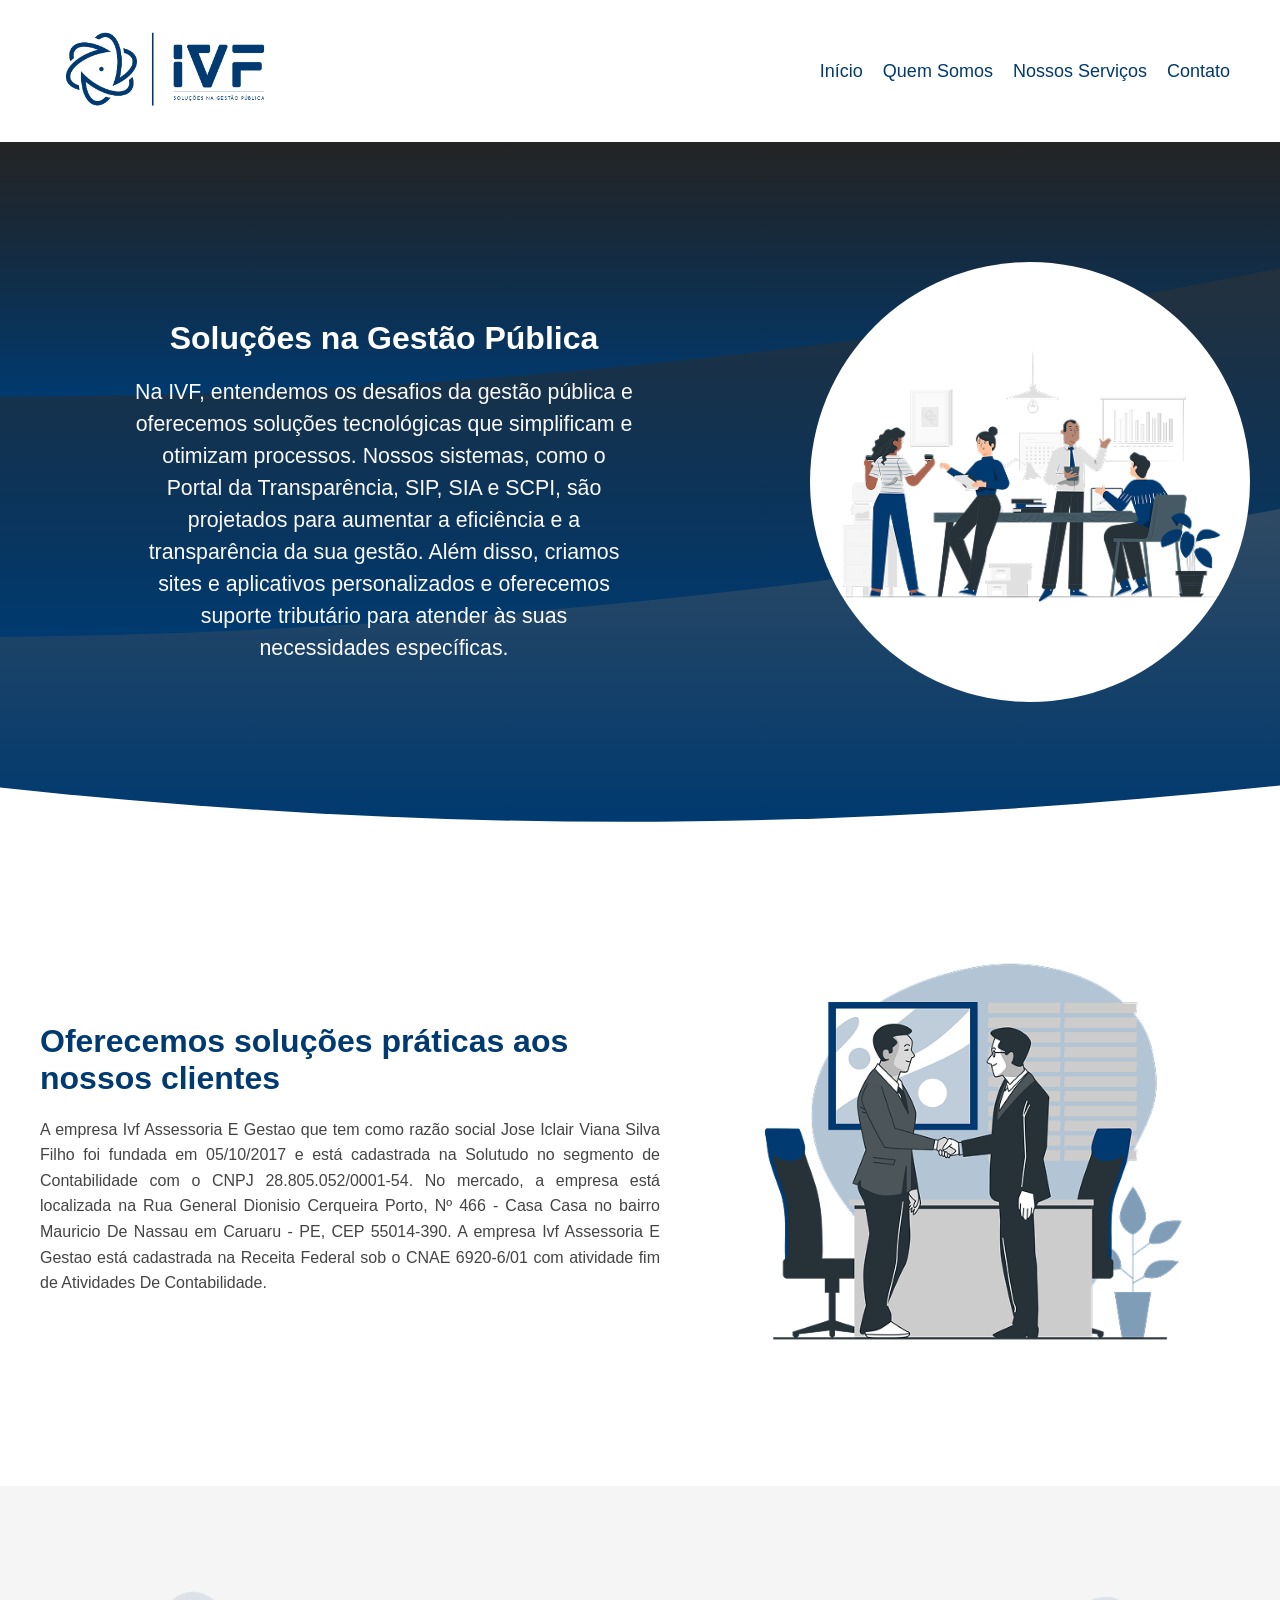
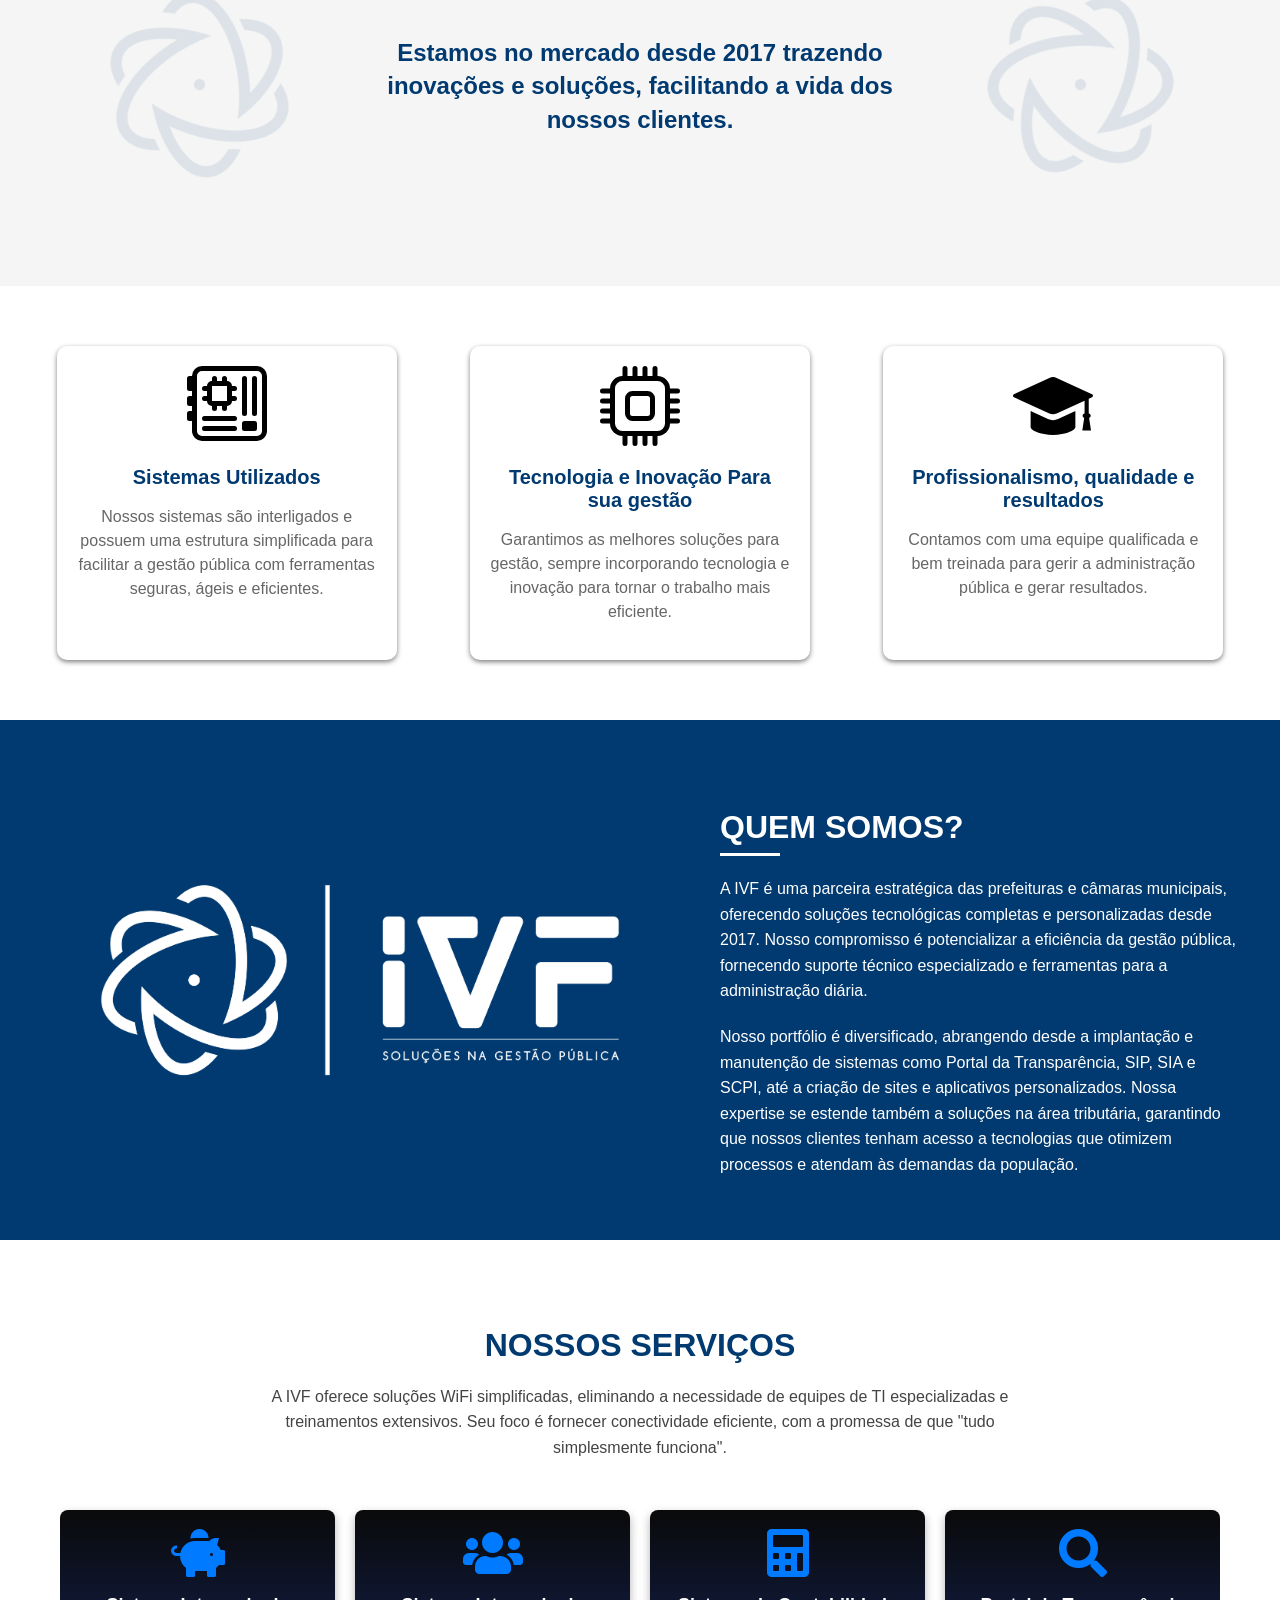
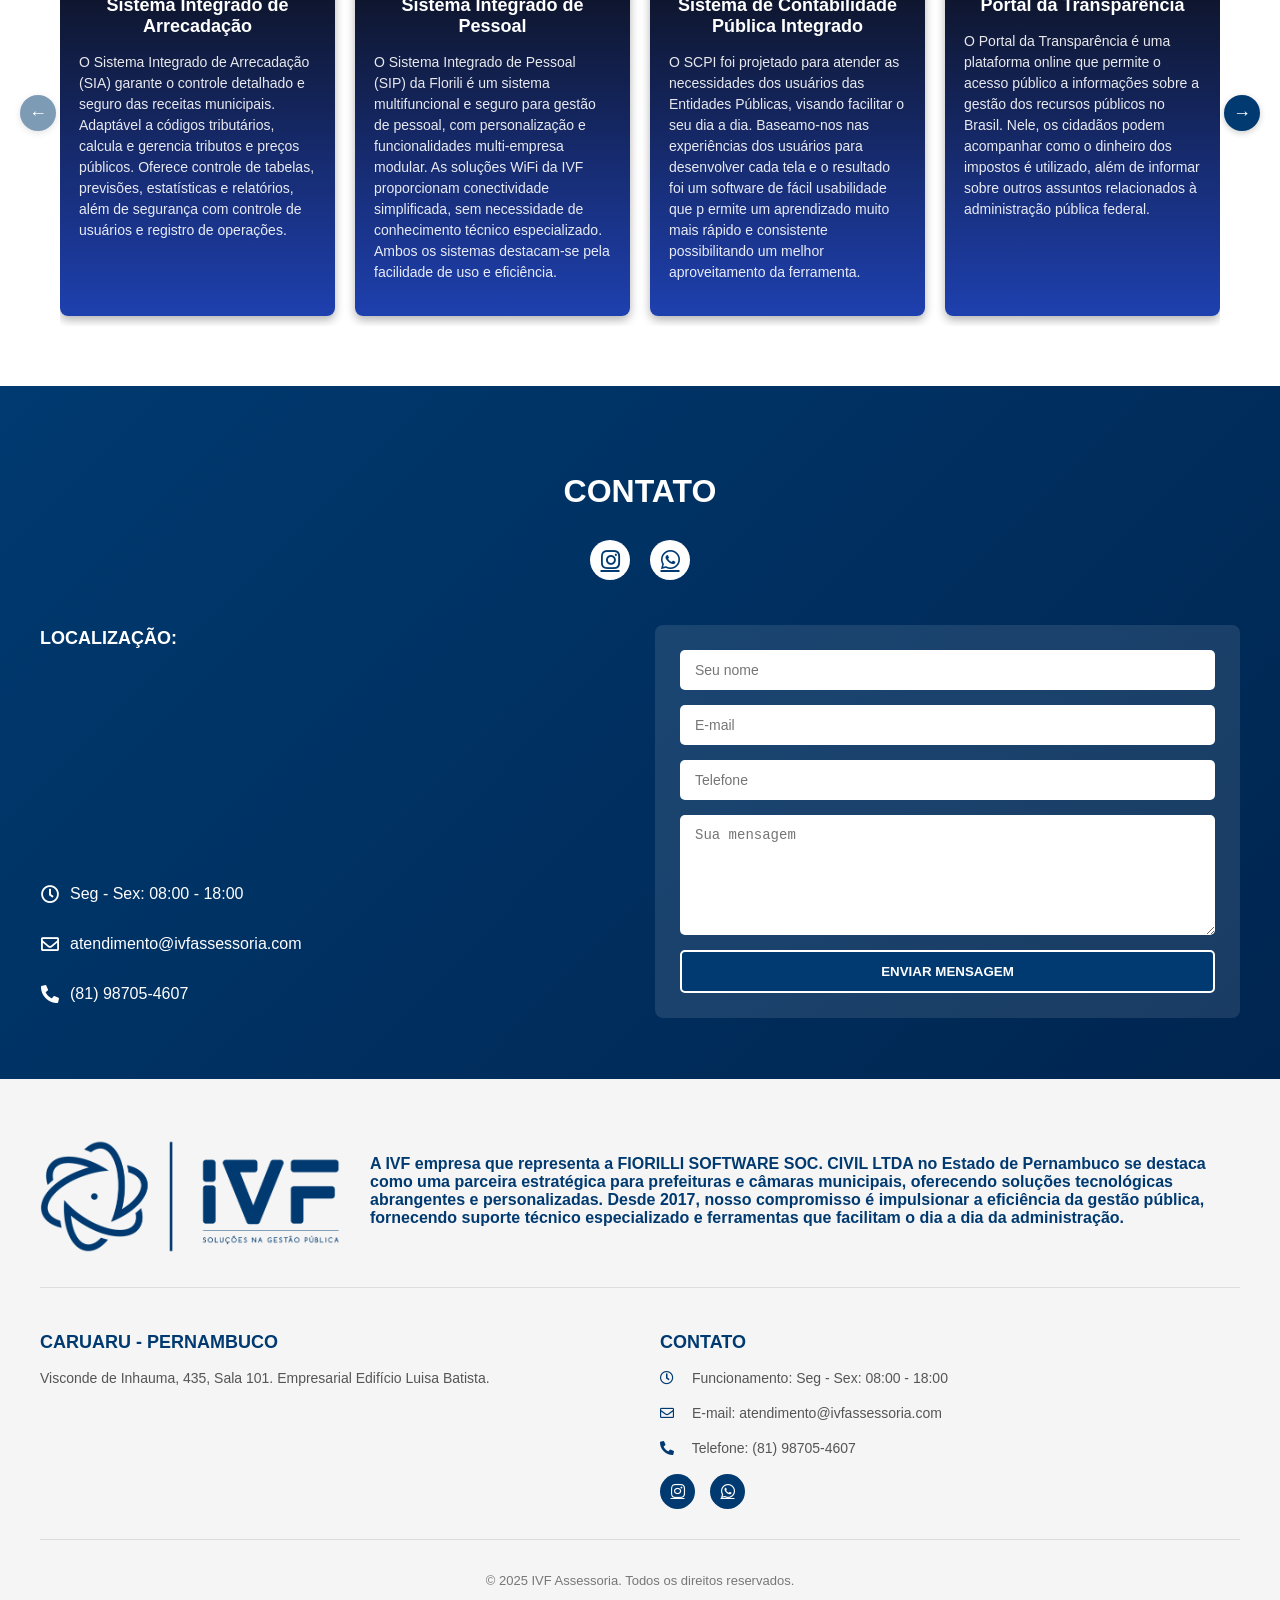
==== index.html @ 4896859a "Primeiro Commit" ====
<!DOCTYPE html>
<html lang="pt-br">
  <head>
    <meta charset="UTF-8" />
    <meta name="viewport" content="width=device-width, initial-scale=1.0" />
    <title>Site IVF</title>
    <link
      rel="stylesheet"
      href="https://cdn.jsdelivr.net/npm/bootstrap-icons@1.11.3/font/bootstrap-icons.css"
      integrity="sha384-tViUnnbYAV00FLIhhi3v/dWt3Jxw4gZQcNoSCxCIFNJVCx7/D55/wXsrNIRANwdD"
      crossorigin="anonymous"
    />
    <link rel="stylesheet" href="https://cdnjs.cloudflare.com/ajax/libs/font-awesome/5.15.4/css/all.min.css" integrity="sha512-1ycn6IcaQQ40/MKBW2W4Rhis/DbILU74C1vSrLJxCq57o941Ym01SwNsOMqvEBFlcgUa6xLiPY/NS5R+E6ztJQ==" crossorigin="anonymous" referrerpolicy="no-referrer" />
    <link rel="stylesheet" href="./assets/css/style.css" />
    <script src="/assets/script/script.js"></script>
    <link rel="icon" href="/assets/imgs/icon_white.png">
  </head>
  <body>
    <header>
      <div class="logo">
        <a href="#inicio">
          <img src="./assets/imgs/icon_full_blue1.png" alt="Logo - IVF" />
        </a>
      </div>
      <nav>
        <a href="#inicio">Início</a>
        <a href="#quem-somos">Quem Somos</a>
        <a href="#nossos-serviços">Nossos Serviços</a>
        <a href="#contato">Contato</a>
      </nav>
    </header>


    <!-- Inicio -->
    <div class="content" id="inicio">
      <div class="description">
        <h1>Soluções na Gestão Pública</h1>
        <p>
          Na IVF, entendemos os desafios da gestão pública e oferecemos soluções
          tecnológicas que simplificam e otimizam processos. Nossos sistemas,
          como o Portal da Transparência, SIP, SIA e SCPI, são projetados para
          aumentar a eficiência e a transparência da sua gestão. Além disso,
          criamos sites e aplicativos personalizados e oferecemos suporte
          tributário para atender às suas necessidades específicas.
        </p>
      </div>
      <div class="illustration">
        <img
          src="./assets/imgs/At the office-pana 1.png"
          alt="Ilustração de colaboração e trabalho em equipe"
        />
      </div>
    </div>

    <div class="company-intro">
      <div class="intro-text">
        <h2>Oferecemos soluções práticas aos nossos clientes</h2>
        <p>
          A empresa Ivf Assessoria E Gestao que tem como razão social Jose
          Iclair Viana Silva Filho foi fundada em 05/10/2017 e está cadastrada
          na Solutudo no segmento de Contabilidade com o CNPJ
          28.805.052/0001-54. No mercado, a empresa está localizada na Rua
          General Dionisio Cerqueira Porto, Nº 466 - Casa Casa no bairro
          Mauricio De Nassau em Caruaru - PE, CEP 55014-390. A empresa Ivf
          Assessoria E Gestao está cadastrada na Receita Federal sob o CNAE
          6920-6/01 com atividade fim de Atividades De Contabilidade.
        </p>
      </div>
      <div class="intro-image">
        <img
          src="./assets/imgs/Business deal-bro 1.png"
          alt="Reunião de negócios"
        />
      </div>
    </div>

    <div class="parallax-container">
      <div class="parallax-image left">
        <img
          src="./assets/imgs/icon_blue.png"
          alt="IVF Logo"
          class="parallax-logo"
        />
      </div>
      <div class="text-center">
        <h2>
          Estamos no mercado desde 2017 trazendo inovações e soluções,
          facilitando a vida dos nossos clientes.
        </h2>
      </div>
      <div class="parallax-image right">
        <img
          src="./assets/imgs/icon_blue.png"
          alt="IVF Logo"
          class="parallax-logo"
        />
      </div>
    </div>

    <div class="pillars">
      <div class="pillar-card">
        <div class="pillar-icon">
          <img src="./assets/imgs/motherboard.svg" alt="Ícone de Sistemas" />
        </div>
        <h3>Sistemas Utilizados</h3>
        <p>
          Nossos sistemas são interligados e possuem uma estrutura simplificada
          para facilitar a gestão pública com ferramentas seguras, ágeis e
          eficientes.
        </p>
      </div>

      <div class="pillar-card">
        <div class="pillar-icon">
          <img src="./assets/imgs/cpu.svg" alt="Ícone de Tecnologia" />
        </div>
        <h3>Tecnologia e Inovação Para sua gestão</h3>
        <p>
          Garantimos as melhores soluções para gestão, sempre incorporando
          tecnologia e inovação para tornar o trabalho mais eficiente.
        </p>
      </div>

      <div class="pillar-card">
        <div class="pillar-icon">
          <img
            src="./assets/imgs/student-cap-svgrepo-com.svg"
            alt="Ícone de Qualidade"
          />
        </div>
        <h3>Profissionalismo, qualidade e resultados</h3>
        <p>
          Contamos com uma equipe qualificada e bem treinada para gerir a
          administração pública e gerar resultados.
        </p>
      </div>
    </div>


    <!-- Quem somos? -->
    <div class="who-we-are" id="quem-somos">
      <div class="animated-logo">
        <img
          src="./assets/imgs/icon_full_white.png"
          alt="IVF Logo"
          class="rotating-logo"
          style="width: 600px"
        />
      </div>
      <div class="content-wrapper">
        <h2>QUEM SOMOS?</h2>
        <div class="text-content">
          <p>
            A IVF é uma parceira estratégica das prefeituras e câmaras
            municipais, oferecendo soluções tecnológicas completas e
            personalizadas desde 2017. Nosso compromisso é potencializar a
            eficiência da gestão pública, fornecendo suporte técnico
            especializado e ferramentas para a administração diária.
          </p>

          <p>
            Nosso portfólio é diversificado, abrangendo desde a implantação e
            manutenção de sistemas como Portal da Transparência, SIP, SIA e
            SCPI, até a criação de sites e aplicativos personalizados. Nossa
            expertise se estende também a soluções na área tributária,
            garantindo que nossos clientes tenham acesso a tecnologias que
            otimizem processos e atendam às demandas da população.
          </p>
        </div>
      </div>
    </div>


    <!-- Nossos Serviços -->
    <section class="our-services" id="nossos-serviços"">
      <h2>NOSSOS SERVIÇOS</h2>
      <p class="services-description">
        A IVF oferece soluções WiFi simplificadas, eliminando a necessidade de
        equipes de TI especializadas e treinamentos extensivos. Seu foco é
        fornecer conectividade eficiente, com a promessa de que "tudo
        simplesmente funciona".
      </p>
      <div class="services-container">
        <button class="nav-btn prev-btn">&#8592;</button>
        <div class="services-slider">
          <div class="service-card">
              <i class="fas fa-piggy-bank service-icon"></i>
            <h3>Sistema Integrado de Arrecadação</h3>
            <p>
              O Sistema Integrado de Arrecadação (SIA) garante o controle
              detalhado e seguro das receitas municipais. Adaptável a códigos
              tributários, calcula e gerencia tributos e preços públicos.
              Oferece controle de tabelas, previsões, estatísticas e relatórios,
              além de segurança com controle de usuários e registro de
              operações.
            </p>
          </div>
          <div class="service-card">
            <i class="fas fa-users service-icon"></i>
            <h3>Sistema Integrado de Pessoal</h3>
            <p>
              O Sistema Integrado de Pessoal (SIP) da Florili é um sistema
              multifuncional e seguro para gestão de pessoal, com personalização
              e funcionalidades multi-empresa modular. As soluções WiFi da IVF
              proporcionam conectividade simplificada, sem necessidade de
              conhecimento técnico especializado. Ambos os sistemas destacam-se
              pela facilidade de uso e eficiência.
            </p>
          </div>
          <div class="service-card">
            <i class="fas fa-calculator service-icon"></i>
            <h3>Sistema de Contabilidade Pública Integrado</h3>
            <p>
              O SCPI foi projetado para atender as necessidades dos usuários das Entidades Públicas, visando facilitar o seu dia a dia. 
              Baseamo-nos nas experiências dos usuários para desenvolver cada tela e o resultado foi um software de fácil usabilidade que p
              ermite um aprendizado muito mais rápido e consistente possibilitando um melhor aproveitamento da ferramenta.
            </p>
          </div>
          <div class="service-card">
            <i class="fas fa-search service-icon"></i>
            <h3>Portal da Transparência</h3>
            <p>
              O Portal da Transparência é uma plataforma online que permite o
              acesso público a informações sobre a gestão dos recursos públicos
              no Brasil. Nele, os cidadãos podem acompanhar como o dinheiro dos
              impostos é utilizado, além de informar sobre outros assuntos
              relacionados à administração pública federal.
            </p>
          </div>
          <div class="service-card">
            <i class="fas fa-globe service-icon"></i>
            <h3>Criação de Sites</h3>
            <p>
              Precisa de um site profissional? Criamos sites personalizados,
              modernos e responsivos, que se adaptam a qualquer dispositivo.
              Destaque sua marca online e alcance novos clientes com uma
              presença digital impactante.
            </p>
          </div>
        </div>
        <button class="nav-btn next-btn">&#8594;</button>
      </div>
    </section>

    <!-- Nova seção de contato -->
    <section class="contact-section" id="contato"">
      <div class="contact-container">
        <h2>CONTATO</h2>

        <div class="social-icons">
          <a
            href="https://www.instagram.com/ivfassessoria/"
            target="_blank"
            class="social-icon"
          >
            <i class="fab fa-instagram"></i>
          </a>
          <a
            href="https://wa.me/5581987054607"
            target="_blank"
            class="social-icon"
          >
            <i class="fab fa-whatsapp"></i>
          </a>
        </div>

        <div class="contact-content">
          <div class="contact-info">
            <div class="location-block">
              <h3>LOCALIZAÇÃO:</h3>
              <div class="map-container">
                <iframe
                  src="https://www.google.com/maps/embed?pb=!1m18!1m12!1m3!1d2467.650478182284!2d-35.97521461492405!3d-8.278819480431531!2m3!1f0!2f0!3f0!3m2!1i1024!2i768!4f13.1!3m3!1m2!1s0x7a98bb8a3fa7eff%3A0xbf67420e0e242c6b!2sR.%20Visc.%20de%20Inha%C3%BAma%2C%20435%20-%20Maur%C3%ADcio%20de%20Nassau%2C%20Caruaru%20-%20PE%2C%2055012-010!5e1!3m2!1spt-BR!2sbr!4v1743188465486!5m2!1spt-BR!2sbr"
                  width="100%" height="200" style="border:0;" allowfullscreen="" loading="lazy"></iframe>
              </div>
            </div>

            <div class="contact-details">
              <div class="contact-item">
                <i class="far fa-clock"></i>
                <p>Seg - Sex: 08:00 - 18:00</p>
              </div>
              <div class="contact-item">
                <i class="far fa-envelope"></i>
                <p>atendimento@ivfassessoria.com</p>
              </div>
              <div class="contact-item">
                <i class="fas fa-phone-alt"></i>
                <p>(81) 98705-4607</p>
              </div>
            </div>
          </div>

          <div class="contact-form-container">
            <form id="contactForm" class="contact-form" action="https://formsubmit.co/atendimento@ivfassessoria.com" method="POST">
              <div class="form-group">
                <input
                  type="text"
                  id="name"
                  name="name"
                  placeholder="Seu nome"
                  required
                />
              </div>
              <div class="form-group">
                <input
                  type="email"
                  id="email"
                  name="email"
                  placeholder="E-mail"
                  required
                />
              </div>
              <div class="form-group">
                <input
                  type="tel"
                  id="phone"
                  name="phone"
                  placeholder="Telefone"
                  required
                />
              </div>
              <div class="form-group">
                <textarea
                  id="message"
                  name="message"
                  placeholder="Sua mensagem"
                  required
                ></textarea>
              </div>
              <button type="submit" class="submit-btn">ENVIAR MENSAGEM</button>
            </form>
          </div>
        </div>
      </div>
    </section>

    <!-- Footer Section -->
<footer class="footer">
    <div class="footer-container">
        <div class="footer-top">
            <div class="footer-logo">
                <!-- Substitua pela imagem do seu logo -->
                <img src="./assets/imgs/icon_full_blue.png" alt="IVF Logo">
            </div>
            <div class="footer-info">
                <p class="company-title">A IVF empresa que representa a FIORILLI SOFTWARE SOC. CIVIL LTDA no Estado de Pernambuco
                se destaca como uma parceira estratégica para prefeituras e câmaras municipais, oferecendo soluções tecnológicas abrangentes e personalizadas. Desde 2017, nosso compromisso é impulsionar a eficiência da gestão pública, fornecendo suporte técnico especializado e ferramentas que facilitam o dia a dia da administração.</p>
            </div>
        </div>
        
        <div class="footer-divider"></div>
        
        <div class="footer-bottom">
            <div class="footer-location">
                <h4>CARUARU - PERNAMBUCO</h4>
                <p>Visconde de Inhauma, 435, Sala 101. Empresarial Edifício Luisa Batista.</p>
            </div>
            <div class="footer-contact">
                <h4>CONTATO</h4>
                <p><i class="far fa-clock"></i> Funcionamento: Seg - Sex: 08:00 - 18:00</p>
                <p><i class="far fa-envelope"></i> E-mail: atendimento@ivfassessoria.com</p>
                <p><i class="fas fa-phone-alt"></i> Telefone: (81) 98705-4607</p>
                <div class="footer-social">
                    <a href="https://www.instagram.com/ivfassessoria/" target="_blank"><i class="fab fa-instagram"></i></a>
                    <a href="https://wa.me/5581987054607" target="_blank"><i class="fab fa-whatsapp"></i></a>
                </div>
            </div>
        </div>
        
        <div class="footer-copyright">
            <p>&copy; 2025 IVF Assessoria. Todos os direitos reservados.</p>
        </div>
    </div>
</footer>
  </body>
</html>
---- assets/css/style.css ----
body {
    margin: 0;
    font-family: 'Segoe UI', Tahoma, Geneva, Verdana, sans-serif;
}

header {
    background-color: white;
    display: flex;
    justify-content: space-between;
    align-items: center;
    padding: 0px 20px;
    box-shadow: 0 2px 5px rgba(0, 0, 0, 0.1);

    img {
        width: 230px;
        height: auto;
        margin-left: 30px;
    }
}

nav {
    display: flex;
    gap: 20px;
    margin-right: 30px;
}

nav a {
    text-decoration: none;
    color: #003a70;
    font-size: 18px;
    font-weight: 500;
}

nav a:hover {
    color: blue;
}

@keyframes fadeInUp {
    from {
        opacity: 0;
        transform: translateY(10px);
    }

    to {
        opacity: 1;
        transform: translateY(0);
    }
}

@keyframes floatingAnimation {
    0% {
        transform: translateY(0);
    }

    50% {
        transform: translateY(-15px);
    }

    100% {
        transform: translateY(0);
    }
}

@keyframes glowingText {
    0% {
        text-shadow: 0 0 5px rgba(255, 255, 255, 0.3);
    }

    50% {
        text-shadow: 0 0 8px rgba(255, 255, 255, 0.8);
    }

    100% {
        text-shadow: 0 0 5px rgba(255, 255, 255, 0.3);
    }
}

.content {
    display: flex;
    position: relative;
    justify-content: space-between;
    align-items: center;
    padding: 20px;
    background-image: url(../imgs/Component\ 1.svg);
    background-size: cover;
    background-position: center;
    background-repeat: no-repeat;
    width: auto;
    height: 50%;
    padding: 120px 0 120px 0;
    overflow: hidden;
    /* Para evitar overflow das animações */
}

.description {
    max-width: 60%;
    animation: fadeInUp 3s ease-out;
}

.description h1 {
    font-size: 24pt;
    color: #fff;
    text-align: center;
    margin-bottom: 20px;
    font-weight: 800;
    animation: glowingText 3s infinite;
    transition: transform 0.3s ease;
}

.description h1:hover {
    transform: scale(1.05);
}

.description p {
    font-size: 16pt;
    color: #fafafa;
    line-height: 1.5;
    text-align: justify;
    width: 65%;
    text-align: center;
    margin: 0 auto;
    opacity: 0;
    animation: fadeInUp 1s ease-out forwards;
    animation-delay: 0.5s;
    transition: all 0.3s ease;
}

.description p:hover {
    transform: translateY(-5px);
    text-shadow: 0 0 10px rgba(255, 255, 255, 0.5);
}

.illustration {
    background-color: #fff;
    border-radius: 100%;
    max-width: auto;
    height: 100%;
    padding: 20px;
    margin-right: 30px;
    animation: fadeInUp 1s ease-out;
    animation-delay: 0.3s;
    transition: all 0.5s ease;
}

.illustration:hover {
    transform: scale(1.05);
    box-shadow: 0 0 30px rgba(255, 255, 255, 0.3);
}

.illustration img {
    display: flex;
    align-items: center;
    max-width: 400px;
    height: auto;
    animation: floatingAnimation 3s ease-in-out infinite;
    transition: transform 0.3s ease;
}

/* Adicione isso para melhorar a responsividade */
@media (max-width: 768px) {
    .content {
        flex-direction: column;
        padding: 60px 20px;
    }

    .description {
        max-width: 100%;
        margin-bottom: 30px;
    }

    .description p {
        width: 90%;
    }

    .illustration {
        margin-right: 0;
    }
}

/* Para acessibilidade */
@media (prefers-reduced-motion: reduce) {

    .description,
    .illustration,
    .description h1,
    .description p,
    .illustration img {
        animation: none;
    }
}


@keyframes slideInLeft {
    from {
        transform: translateX(-100px);
        opacity: 0;
    }

    to {
        transform: translateX(0);
        opacity: 1;
    }
}

@keyframes slideInRight {
    from {
        transform: translateX(100px);
        opacity: 0;
    }

    to {
        transform: translateX(0);
        opacity: 1;
    }
}

@keyframes fadeIn {
    from {
        opacity: 0;
        transform: translateY(20px);
    }

    to {
        opacity: 1;
        transform: translateY(0);
    }
}

/* Agora vamos aplicar as animações aos elementos */
.company-intro {
    display: flex;
    justify-content: space-between;
    align-items: center;
    padding: 60px 40px;
    background-color: #ffffff;
    overflow: hidden;
    /* Para evitar scroll horizontal durante animações */
}

.intro-text {
    flex: 1;
    padding-right: 40px;
    animation: slideInLeft 1s ease-out;
}

.intro-text h2 {
    color: #003a70;
    font-size: 32px;
    margin-bottom: 20px;
    font-weight: 800;
    position: relative;
    overflow: hidden;
}

.intro-text h2::after {
    content: '';
    position: absolute;
    bottom: 0;
    left: 0;
    width: 100%;
    height: 2px;
    background-color: #003a70;
    transform: scaleX(0);
    transform-origin: left;
    transition: transform 0.5s ease-out;
}

.intro-text h2:hover::after {
    transform: scaleX(1);
}

.intro-text p {
    color: #444;
    font-size: 16px;
    line-height: 1.6;
    text-align: justify;
    transition: all 0.3s ease;
}

.intro-text p:hover {
    color: #003a70;
    transform: scale(1.01);
}

.intro-image {
    flex: 1;
    max-width: 500px;
    padding: 20px;
    animation: slideInRight 1s ease-out;
}

.intro-image img {
    width: 100%;
    height: auto;
    border-radius: 10px;
    /* box-shadow: 0 4px 8px rgba(0, 0, 0, 0.1); */
    transition: all 0.5s ease;
}

.intro-image img:hover {
    transform: scale(1.05) rotate(2deg);
    /* box-shadow: 0 8px 16px rgba(0, 0, 0, 0.2); */
}

.market-section {
    background-color: #f5f5f5;
    padding: 40px 0;
}

.parallax-container {
    position: relative;
    height: 400px;
    overflow: hidden;
    background-color: #f5f5f5;
    display: flex;
    align-items: center;
    justify-content: space-between;
    padding: 0 50px;
}

.parallax-image {
    position: relative;
    opacity: 0.1;
    transition: transform 0.3s ease-out;
}

.parallax-image.left {
    transform: rotate(-15deg);
}

.parallax-image.right {
    transform: rotate(15deg);
}

.parallax-logo {
    width: 300px;
    height: auto;
}

.text-center {
    text-align: center;
    max-width: 600px;
    padding: 0 20px;
    z-index: 2;
}

.text-center h2 {
    color: #003a70;
    font-size: 24px;
    font-weight: 600;
    line-height: 1.4;
}

.pillars {
    display: flex;
    justify-content: space-around;
    padding: 60px 20px;
    background-color: #fff;
}

.pillar-card {
    flex: 1;
    max-width: 300px;
    text-align: center;
    padding: 20px;
    margin: 0 15px;
    background-color: white;
    border-radius: 10px;
    box-shadow: 0 2px 5px rgba(0, 0, 0, 0.5);
    transition: transform 0.3s ease;
}

.pillar-card:hover {
    transform: translateY(-5px);
}

.pillar-icon {
    width: 80px;
    height: 80px;
    margin: 0 auto 20px;
}

.pillar-icon img {
    width: 100%;
    height: 100%;
    object-fit: contain;
}

.pillar-card h3 {
    color: #003a70;
    font-size: 20px;
    margin-bottom: 15px;
}

.pillar-card p {
    color: #666;
    font-size: 16px;
    line-height: 1.5;
}

.who-we-are {
    background-color: #003a70;
    color: white;
    padding: 60px 40px;
    display: flex;
    align-items: center;
    position: relative;
    overflow: hidden;
}

.animated-logo {
    flex: 0 0 300px;
    padding: 20px;
    display: flex;
    justify-content: center;
    align-items: center;
}

.rotating-logo {
    width: 200px;
    height: auto;
    animation: floatAndRotate 6s infinite ease-in-out;
}

.content-wrapper {
    flex: 1;
    padding-left: 40px;
}

.content-wrapper h2 {
    font-size: 32px;
    font-weight: 800;
    margin-bottom: 30px;
    position: relative;
}

.content-wrapper h2::after {
    content: '';
    position: absolute;
    bottom: -10px;
    left: 0;
    width: 60px;
    height: 3px;
    background-color: white;
}

.text-content {
    max-width: 800px;
}

.text-content p {
    font-size: 16px;
    line-height: 1.6;
    margin-bottom: 20px;
}

.text-content p:last-child {
    margin-bottom: 0;
}

@keyframes floatAndRotate {
    0% {
        transform: translateY(0) rotate(0deg);
    }

    25% {
        transform: translateY(-10px) rotate(5deg);
    }

    50% {
        transform: translateY(0) rotate(0deg);
    }

    75% {
        transform: translateY(5px) rotate(-5deg);
    }

    100% {
        transform: translateY(0) rotate(0deg);
    }
}

/* Responsividade */
@media (max-width: 768px) {
    .who-we-are {
        flex-direction: column;
        padding: 40px 20px;
    }

    .animated-logo {
        margin-bottom: 10px;
    }

    .content-wrapper {
        padding-left: 0;
        text-align: center;
    }

    .content-wrapper h2::after {
        left: 50%;
        transform: translateX(-50%);
    }
}

.our-services {
    padding: 60px 20px;
    background-color: #fff;
}

.our-services h2 {
    text-align: center;
    color: #003a70;
    font-size: 32px;
    font-weight: 800;
    margin-bottom: 20px;
}

.services-description {
    text-align: center;
    max-width: 800px;
    margin: 0 auto 40px;
    color: #444;
    line-height: 1.6;
}

.services-container {
    position: relative;
    max-width: 1220px;
    margin: 0 auto;
    padding: 0 40px;
}

.services-slider {
    display: flex;
    overflow-x: hidden;
    scroll-behavior: smooth;
    gap: 20px;
    padding: 10px 0 10px;
}

.service-card {
    flex: 0 0 calc(20% - -5px);
    /* Exatamente 4 cards por vez */
    background: linear-gradient(to bottom, #0a0a0a, #1e40af);
    color: white;
    padding: 19px;
    border-radius: 8px;
    box-shadow: 0 4px 10px rgba(0, 0, 0, 0.3);
    transition: all 0.3s ease;
}

.service-card:hover {
    transform: scale(1.03);
    box-shadow: 0 8px 14px rgba(0, 0, 0, 0.2);
}

.service-icon {
    font-size: 3em; /* Adjust the size as needed */
    color: #007bff; /* Example color - change to your preference */
    margin-bottom: 10px; /* Add some space below the icon */
    display: block; /* Ensure the icon is on its own line */
    text-align: center;
  }

.service-card h3 {
    font-size: 18px;
    margin-bottom: 15px;
    font-weight: 700;
    color: #ffffff;
    text-align: center;
}

.service-card p {
    font-size: 14px;
    line-height: 1.5;
    color: rgba(255, 255, 255, 0.9);
}

.nav-btn {
    position: absolute;
    top: 50%;
    transform: translateY(-50%);
    width: 36px;
    height: 36px;
    background-color: #003a70;
    color: white;
    border: none;
    border-radius: 50%;
    cursor: pointer;
    display: flex;
    align-items: center;
    justify-content: center;
    font-size: 18px;
    box-shadow: 0 2px 6px rgba(0, 0, 0, 0.2);
    transition: all 0.2s ease;
    z-index: 5;
}

.nav-btn:hover {
    background-color: #002a50;
    transform: translateY(-50%) scale(1.1);
}

.prev-btn {
    left: 0;
}

.next-btn {
    right: 0;
}

/* Media query para telas menores */
@media (max-width: 992px) {
    .service-card {
        flex: 0 0 calc(50% - 10px);
        /* 2 cards por vez em telas médias */
    }
}

@media (max-width: 576px) {
    .service-card {
        flex: 0 0 100%;
        /* 1 card por vez em telas pequenas */
    }

    .services-container {
        padding: 0 30px;
    }
}

.contact-section {
    background: linear-gradient(135deg, #003a70 0%, #002550 100%);
    color: white;
    padding: 60px 20px;
}

.contact-container {
    max-width: 1200px;
    margin: 0 auto;
}

.contact-section h2 {
    text-align: center;
    font-size: 32px;
    font-weight: 800;
    margin-bottom: 30px;
    color: white;
}

.social-icons {
    display: flex;
    justify-content: center;
    gap: 20px;
    margin-bottom: 30px;
}

.social-icon {
    display: flex;
    align-items: center;
    justify-content: center;
    width: 40px;
    height: 40px;
    background-color: white;
    border-radius: 50%;
    color: #003a70;
    font-size: 22px;
    transition: all 0.3s ease;
}

.social-icon:hover {
    transform: scale(1.1);
    background-color: #f5f5f5;
}

.contact-content {
    display: flex;
    flex-wrap: wrap;
    gap: 30px;
    align-items: flex-start;
    /* Alinha os itens ao topo */
}

.contact-info {
    flex: 1;
    min-width: 300px;
    max-width: calc(50% - 15px);
    /* Garante larguras iguais */
}

.location-block h3 {
    font-size: 18px;
    margin-bottom: 10px;
    font-weight: 600;
}

.map-container {
    width: 100%;
    height: 200px;
    border-radius: 8px;
    overflow: hidden;
    margin-bottom: 10px;
}

.contact-details {
    margin-top: 10px;
    padding: 0 0px;
    /* Padding consistente */
}

.contact-item {
    display: flex;
    align-items: center;
}

.contact-item i {
    margin-right: 10px;
    font-size: 18px;
    width: 20px;
    text-align: center;
    /* Centraliza os ícones */
}

.contact-form-container {
    flex: 1;
    min-width: 300px;
    max-width: calc(50% - 15px);
    /* Garante larguras iguais */
    display: flex;
    flex-direction: column;
    height: 90%;
    /* Ocupa toda a altura disponível */
    margin-top: 15px;
}

.contact-form {
    background-color: rgba(255, 255, 255, 0.1);
    padding: 25px;
    border-radius: 8px;
    display: flex;
    flex-direction: column;
    height: 100%;
    /* Preenche a altura do container */
    box-sizing: border-box;
    /* Inclui padding e border na altura */
}

.form-group {
    margin-bottom: 15px;
}

.form-group:last-of-type {
    flex-grow: 1;
    /* O campo de mensagem cresce para ocupar o espaço disponível */
    display: flex;
    flex-direction: column;
}

.contact-form input,
.contact-form textarea {
    width: 100%;
    padding: 12px 15px;
    border: none;
    border-radius: 5px;
    background-color: white;
    color: #333;
    font-size: 14px;
    box-sizing: border-box;
    /* Garante que o padding não afete a largura */
}

.contact-form textarea {
    flex-grow: 1;
    /* Faz o textarea crescer para preencher o espaço */
    min-height: 120px;
    resize: vertical;
}

.contact-form input:focus,
.contact-form textarea:focus {
    outline: none;
    box-shadow: 0 0 0 2px rgba(255, 255, 255, 0.5);
}

.submit-btn {
    width: 100%;
    padding: 12px;
    background-color: #003a70;
    color: white;
    border: 2px solid white;
    border-radius: 5px;
    font-weight: bold;
    cursor: pointer;
    transition: all 0.3s ease;
    margin-top: auto;
    /* Empurra o botão para baixo */
}

.submit-btn:hover {
    background-color: white;
    color: #003a70;
}

/* Media queries */
@media (max-width: 992px) {

    .contact-info,
    .contact-form-container {
        max-width: 100%;
        /* Em telas menores, ocupa largura total */
    }
}

@media (max-width: 768px) {
    .contact-content {
        flex-direction: column;
    }

    .contact-form-container {
        margin-top: 20px;
    }
}

.footer {
    background-color: #f5f5f5;
    padding: 60px 20px 30px;
    color: #333;
}

.footer-container {
    max-width: 1200px;
    margin: 0 auto;
}

.footer-top {
    display: flex;
    flex-wrap: wrap;
    gap: 30px;
    margin-bottom: 30px;
}

.footer-logo {
    flex: 0 0 200px;
}

.footer-logo img {
    max-width: 300px;
    height: auto;
}

.footer-info {
    flex: 1;
    min-width: 300px;
}

.company-title {
    font-weight: 600;
    font-size: 16px;
    margin-bottom: 10px;
    color: #003a70;
}

.company-desc {
    font-size: 14px;
    line-height: 1.6;
    color: #555;
}

.footer-divider {
    height: 1px;
    background-color: #ddd;
    margin: 20px 0;
}

.footer-bottom {
    display: flex;
    flex-wrap: wrap;
    gap: 40px;
    margin-bottom: 30px;
}

.footer-location, .footer-contact {
    flex: 1;
    min-width: 250px;
}

.footer-location h4, .footer-contact h4 {
    color: #003a70;
    font-size: 18px;
    margin-bottom: 15px;
    font-weight: 600;
}

.footer-location p, .footer-contact p {
    font-size: 14px;
    line-height: 1.5;
    margin-bottom: 10px;
    color: #555;
}

.footer-contact p i {
    width: 20px;
    margin-right: 8px;
    color: #003a70;
}

.footer-social {
    display: flex;
    gap: 15px;
    margin-top: 15px;
}

.footer-social a {
    display: flex;
    align-items: center;
    justify-content: center;
    width: 35px;
    height: 35px;
    background-color: #003a70;
    color: white;
    border-radius: 50%;
    transition: all 0.3s ease;
}

.footer-social a:hover {
    background-color: #002550;
    transform: translateY(-3px);
}

.footer-copyright {
    text-align: center;
    padding-top: 20px;
    border-top: 1px solid #ddd;
    font-size: 13px;
    color: #777;
}

/* Responsividade aprimorada para mobile */
@media (max-width: 768px) {
    body {
        margin: 0;
        font-family: 'Segoe UI', Tahoma, Geneva, Verdana, sans-serif;
        -webkit-font-smoothing: antialiased;
        overflow-x: hidden;
    }

    /* Header com logo e nav centralizados */
    header {
        flex-direction: column;
        align-items: center;
        padding: 15px;
        position: sticky;
        top: 0;
        z-index: 10;
    }

    header img {
        width: clamp(120px, 35vw, 150px);
        margin: 0 auto 10px; /* Centraliza e dá espaço abaixo */
    }

    nav {
        display: flex;
        justify-content: center;
        width: 100%;
    }

    nav ul {
        display: flex;
        flex-direction: row; /* Mantém os itens em linha */
        flex-wrap: wrap; /* Permite quebra de linha se necessário */
        justify-content: center; /* Centraliza os itens horizontalmente */
        align-items: center;
        list-style: none;
        padding: 0;
        margin: 0;
        gap: 15px;
        width: auto;
    }

    nav li {
        width: auto; /* Garante que o li ocupe apenas o espaço necessário */
        text-align: center;
        margin: 0; /* Remove qualquer margem que possa interferir */
        padding: 0; /* Remove padding para evitar deslocamento */
    }

    nav a {
        display: block;
        font-size: clamp(14px, 4vw, 16px);
        padding: 5px 10px;
        text-decoration: none;
        color: #003a70;
        transition: all 0.3s ease;
        text-transform: uppercase;
        font-weight: 500;
    }

    nav a:hover {
        color: blue;
        background-color: rgba(0, 0, 0, 0.05);
        border-radius: 5px;
    }

    /* Ajuste na seção .content para corrigir o background */
    .content {
        flex-direction: column;
        padding: clamp(40px, 10vw, 60px) 15px;
        min-height: 400px; /* Garante altura mínima para exibir o fundo */
        background-image: url('../imgs/Component 1.svg'); /* Corrige o caminho (remove \ e ajusta aspas) */
        background-size: cover; /* Garante que o fundo cubra a área */
        background-position: center;
        background-repeat: no-repeat;
        background-color: #003a70; /* Fallback caso a imagem não carregue */
        position: relative;
    }

    .description {
        max-width: 100%;
        margin-bottom: 25px;
    }

    .description h1 {
        font-size: clamp(18pt, 6vw, 20pt);
        margin-bottom: 15px;
    }

    .description p {
        font-size: clamp(12pt, 4vw, 14pt);
        width: 90%;
        margin: 0 auto;
        line-height: 1.6;
    }

    .illustration {
        margin: 0 auto;
        padding: 10px;
        max-width: 80%;
    }

    .illustration img {
        max-width: clamp(200px, 70vw, 300px);
        margin: 0 auto;
    }

    .company-intro {
        flex-direction: column;
        padding: clamp(30px, 8vw, 40px) 15px;
    }

    .intro-text {
        padding: 0;
        margin-bottom: 20px;
    }

    .intro-text h2 {
        font-size: clamp(20px, 5vw, 24px);
        margin-bottom: 15px;
    }

    .intro-text p {
        font-size: clamp(13px, 3.5vw, 14px);
        line-height: 1.7;
    }

    .intro-image {
        max-width: 100%;
        padding: 0;
    }

    .intro-image img {
        width: 100%;
        max-width: 400px;
        margin: 0 auto;
        display: block;
    }

    .parallax-container {
        flex-direction: column;
        height: auto;
        padding: 30px 15px;
        gap: 20px;
    }

    .parallax-logo {
        width: clamp(150px, 50vw, 200px);
        margin: 0 auto;
    }

    .text-center h2 {
        font-size: clamp(18px, 4.5vw, 22px);
    }

    .pillars {
        flex-direction: column;
        padding: clamp(30px, 8vw, 40px) 15px;
        gap: 20px;
    }

    .pillar-card {
        max-width: 90%;
        margin: 0 auto;
        padding: 15px;
    }

    .pillar-icon {
        width: clamp(60px, 15vw, 80px);
        height: clamp(60px, 15vw, 80px);
    }

    .pillar-card h3 {
        font-size: clamp(16px, 4vw, 18px);
    }

    .pillar-card p {
        font-size: clamp(13px, 3.5vw, 14px);
    }

    /* Seção Quem Somos - Logo menor */
    .who-we-are {
        flex-direction: column;
        padding: clamp(30px, 8vw, 40px) 15px;
        gap: 20px;
    }

    .animated-logo {
        flex: 0 0 auto;
        padding: 0;
        margin-bottom: 15px;
    }

    .rotating-logo {
        width: clamp(80px, 25vw, 120px); /* Logo reduzida */
    }

    .content-wrapper {
        padding: 0;
        text-align: center;
    }

    .content-wrapper h2 {
        font-size: clamp(22px, 5.5vw, 28px);
    }

    .content-wrapper h2::after {
        left: 50%;
        transform: translateX(-50%);
        width: 40px;
    }

    .text-content p {
        font-size: clamp(13px, 3.5vw, 14px);
        line-height: 1.7;
    }

    .our-services {
        padding: clamp(30px, 8vw, 40px) 15px;
    }

    .our-services h2 {
        font-size: clamp(20px, 5vw, 24px);
        margin-bottom: 15px;
    }

    .services-description {
        font-size: clamp(13px, 3.5vw, 14px);
        margin-bottom: 25px;
    }

    .services-container {
        padding: 0 10px;
        position: relative;
    }

    .services-slider {
        gap: 15px;
        overflow-x: auto;
        -webkit-overflow-scrolling: touch;
        scroll-snap-type: x mandatory;
    }

    .service-card {
        flex: 0 0 clamp(280px, 85vw, 320px); /* Largura fixa e consistente */
        margin: 0 auto;
        padding: 15px;
        scroll-snap-align: center;
    }

    .service-card h3 {
        font-size: clamp(16px, 4vw, 18px);
    }

    .service-card p {
        font-size: clamp(12px, 3.2vw, 14px);
    }

    .nav-btn {
        width: 32px;
        height: 32px;
        font-size: 16px;
        display: none; /* Botões ocultos, rolagem manual */
    }

    /* Seção de Contato - Tudo centralizado */
    .contact-section {
        padding: clamp(30px, 8vw, 40px) 15px;
        text-align: center;
    }

    .contact-section h2 {
        font-size: clamp(20px, 5vw, 24px);
        margin-bottom: 20px;
    }

    .social-icons {
        gap: 15px;
        justify-content: center;
    }

    .social-icon {
        width: 35px;
        height: 35px;
        font-size: 20px;
    }

    .contact-content {
        flex-direction: column;
        gap: 25px;
        align-items: center;
    }

    .contact-info,
    .contact-form-container {
        max-width: 100%;
        min-width: 0;
        text-align: center;
    }

    .contact-info {
        padding: 0 10px;
    }

    .location-block h3 {
        font-size: clamp(16px, 4vw, 18px);
    }

    .map-container {
        margin: 0 auto 15px;
        max-width: 100%;
    }

    .contact-details {
        display: flex;
        flex-direction: column;
        align-items: center;
        gap: 10px;
    }

    .contact-item {
        justify-content: center;
    }

    .contact-form-container {
        margin-top: 0;
        width: 100%;
        max-width: 400px;
    }

    .contact-form {
        padding: 20px;
    }

    .form-group {
        margin-bottom: 12px;
    }

    .contact-form input,
    .contact-form textarea {
        padding: 10px;
        font-size: clamp(13px, 3.5vw, 14px);
    }

    .contact-form textarea {
        min-height: 100px;
    }

    .submit-btn {
        padding: 10px;
        font-size: clamp(14px, 3.5vw, 16px);
    }

    .footer {
        padding: clamp(30px, 8vw, 40px) 15px 20px;
    }

    .footer-top,
    .footer-bottom {
        flex-direction: column;
        gap: 20px;
    }

    .footer-logo {
        text-align: center;
        margin-bottom: 15px;
    }

    .footer-logo img {
        max-width: clamp(180px, 50vw, 250px);
    }

    .footer-info {
        text-align: center;
    }

    .company-title {
        font-size: clamp(14px, 3.5vw, 16px);
    }

    .company-desc {
        font-size: clamp(12px, 3.2vw, 14px);
    }

    .footer-location,
    .footer-contact {
        min-width: 100%;
        text-align: center;
    }

    .footer-location h4,
    .footer-contact h4 {
        font-size: clamp(16px, 4vw, 18px);
    }

    .footer-location p,
    .footer-contact p {
        font-size: clamp(12px, 3.2vw, 14px);
    }

    .footer-social {
        justify-content: center;
    }
}

@media (max-width: 576px) {
    header {
        padding: 10px;
    }

    .description h1 {
        font-size: clamp(16pt, 5vw, 18pt);
    }

    .description p {
        font-size: clamp(11pt, 3.5vw, 12pt);
    }

    .illustration img {
        max-width: clamp(180px, 60vw, 250px);
    }

    .intro-text h2 {
        font-size: clamp(18px, 4.5vw, 20px);
    }

    .service-card {
        flex: 0 0 clamp(260px, 80vw, 300px);
        padding: 12px;
    }

    .service-card h3 {
        font-size: clamp(14px, 3.8vw, 16px);
    }

    .contact-form {
        padding: 15px;
    }

    .map-container {
        height: 150px;
    }
}
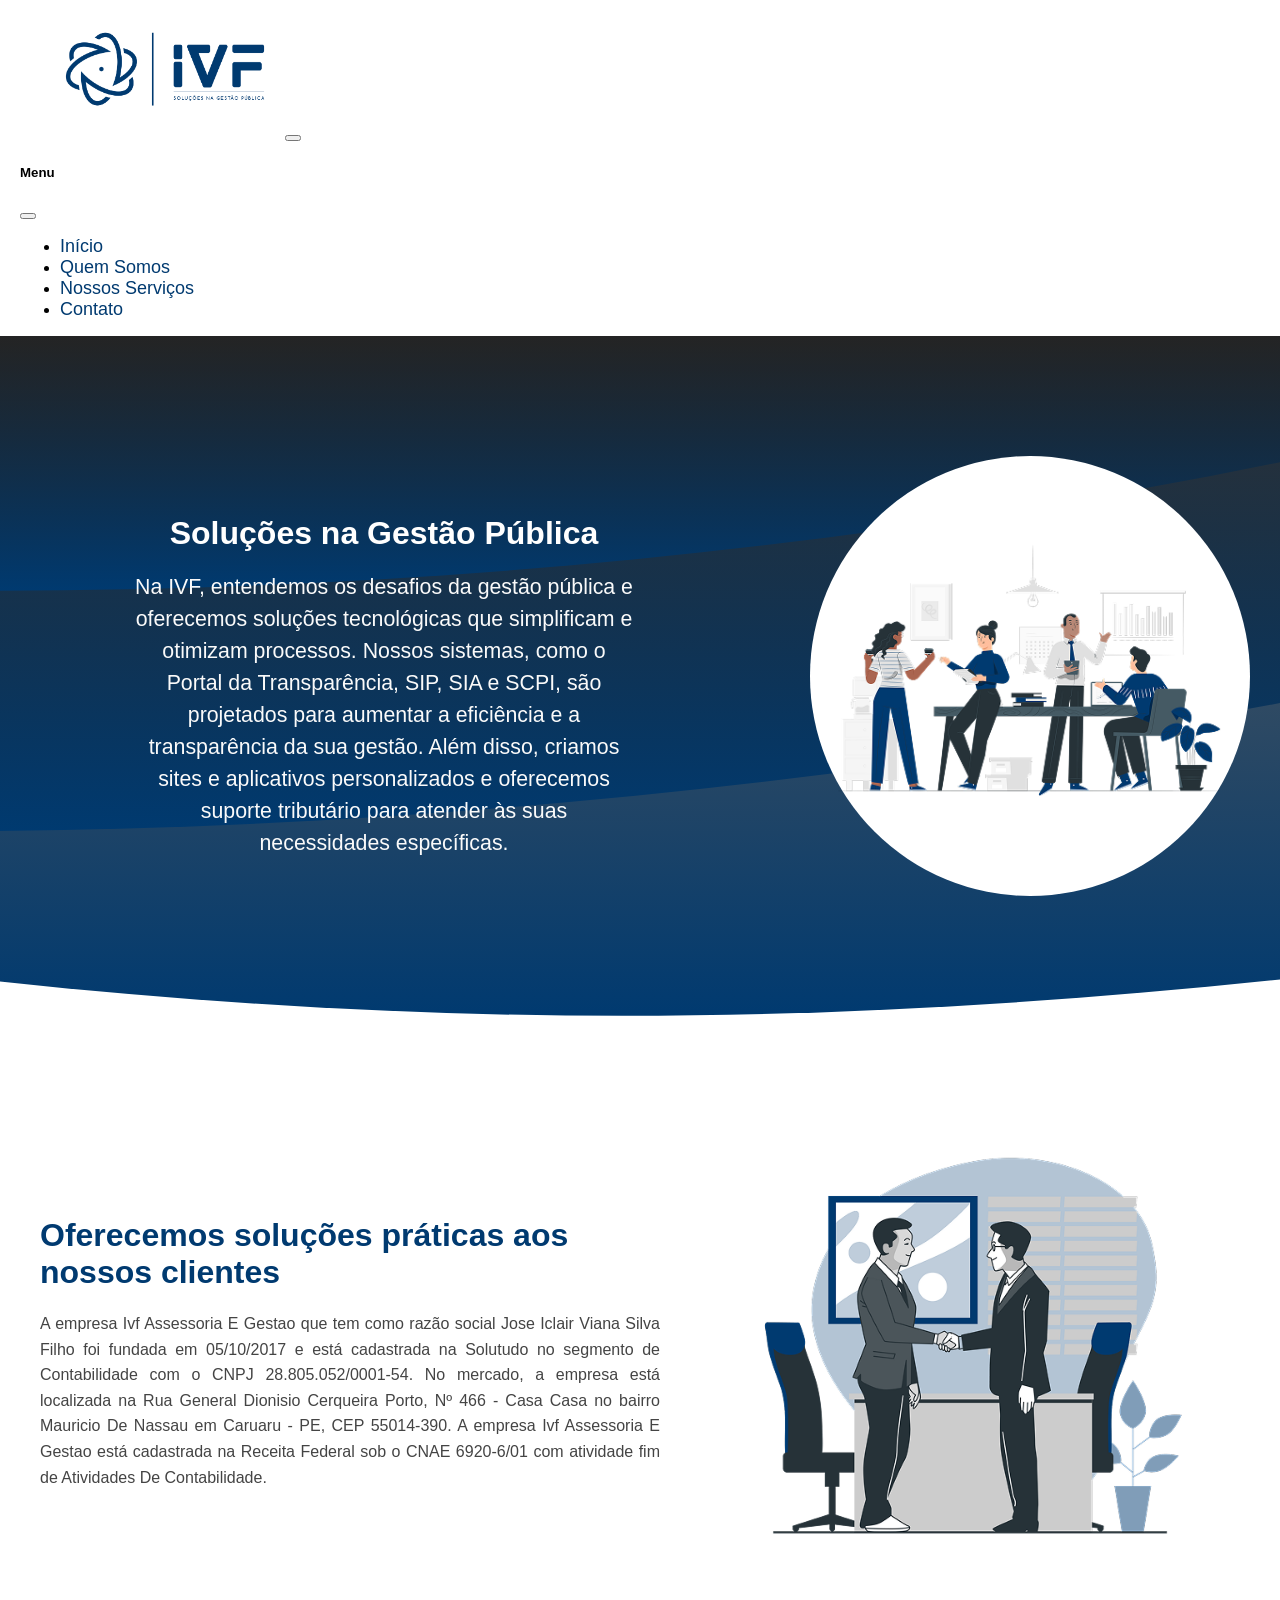
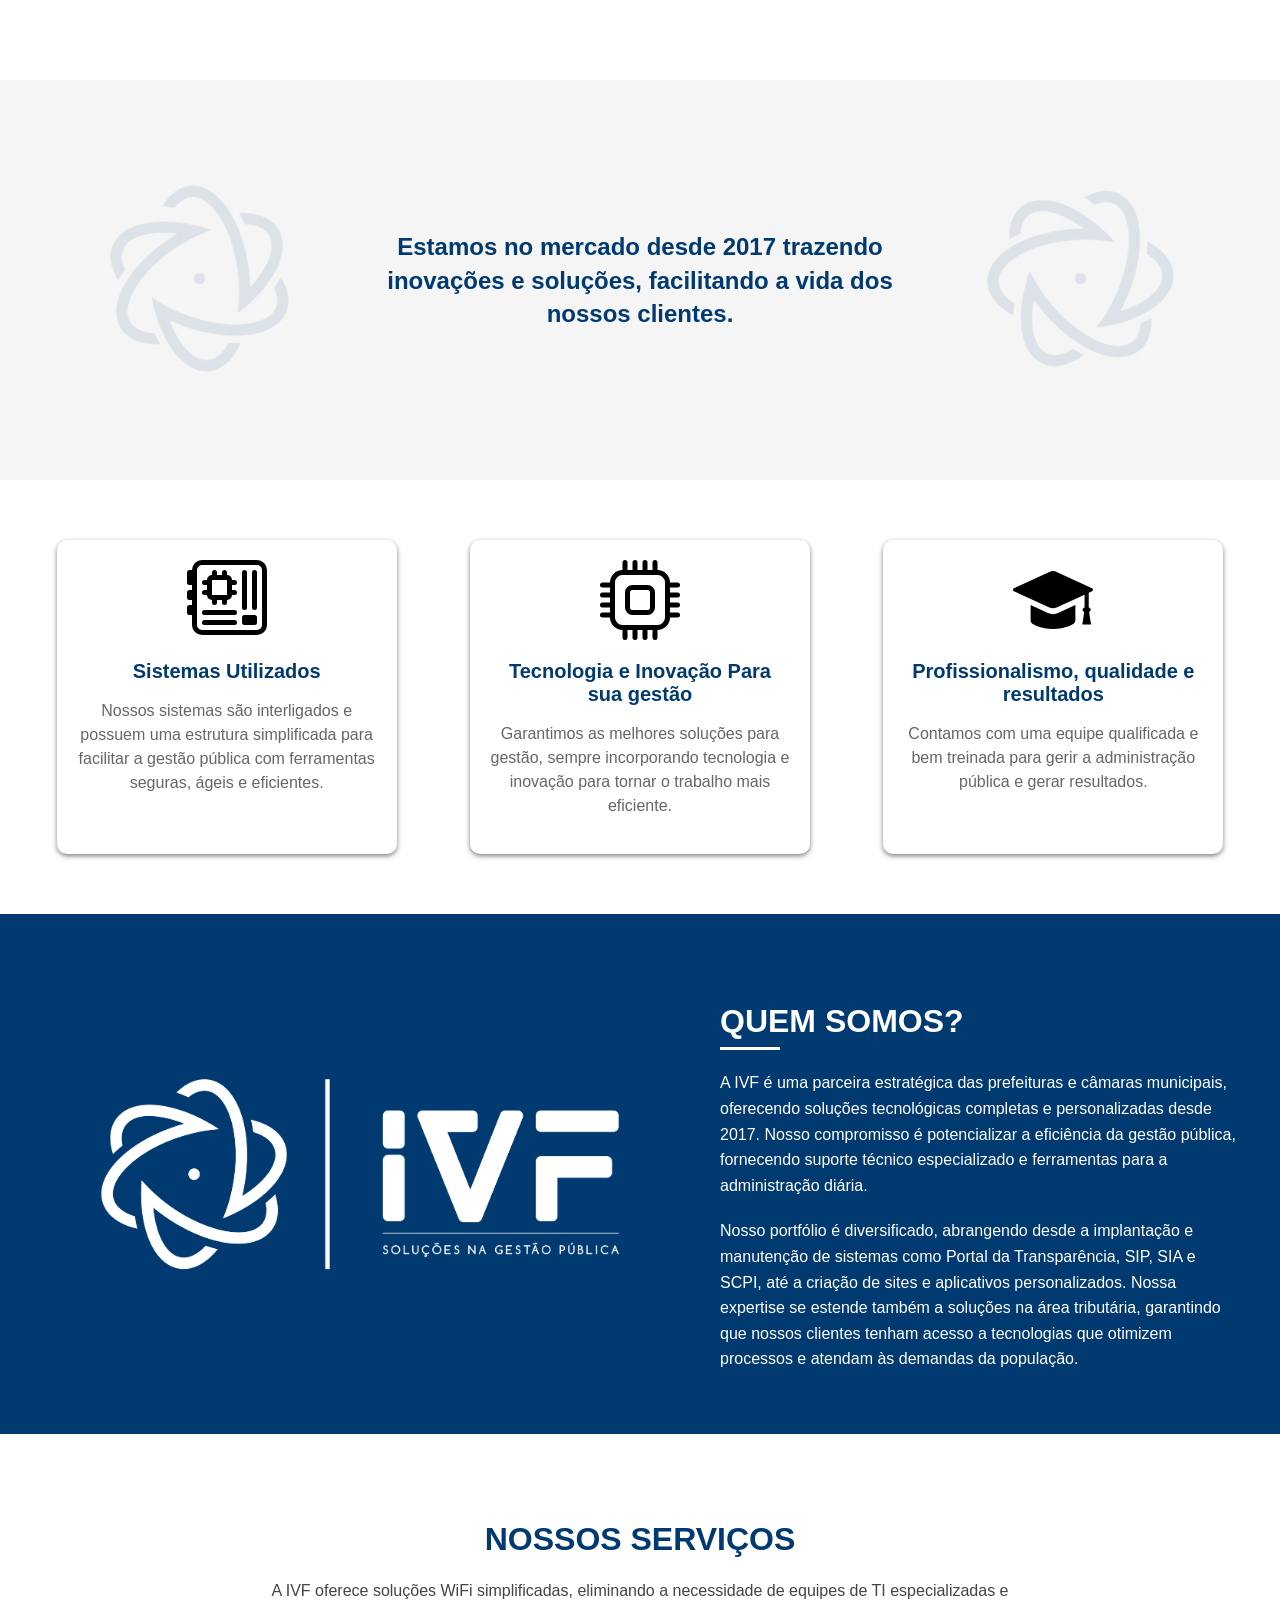
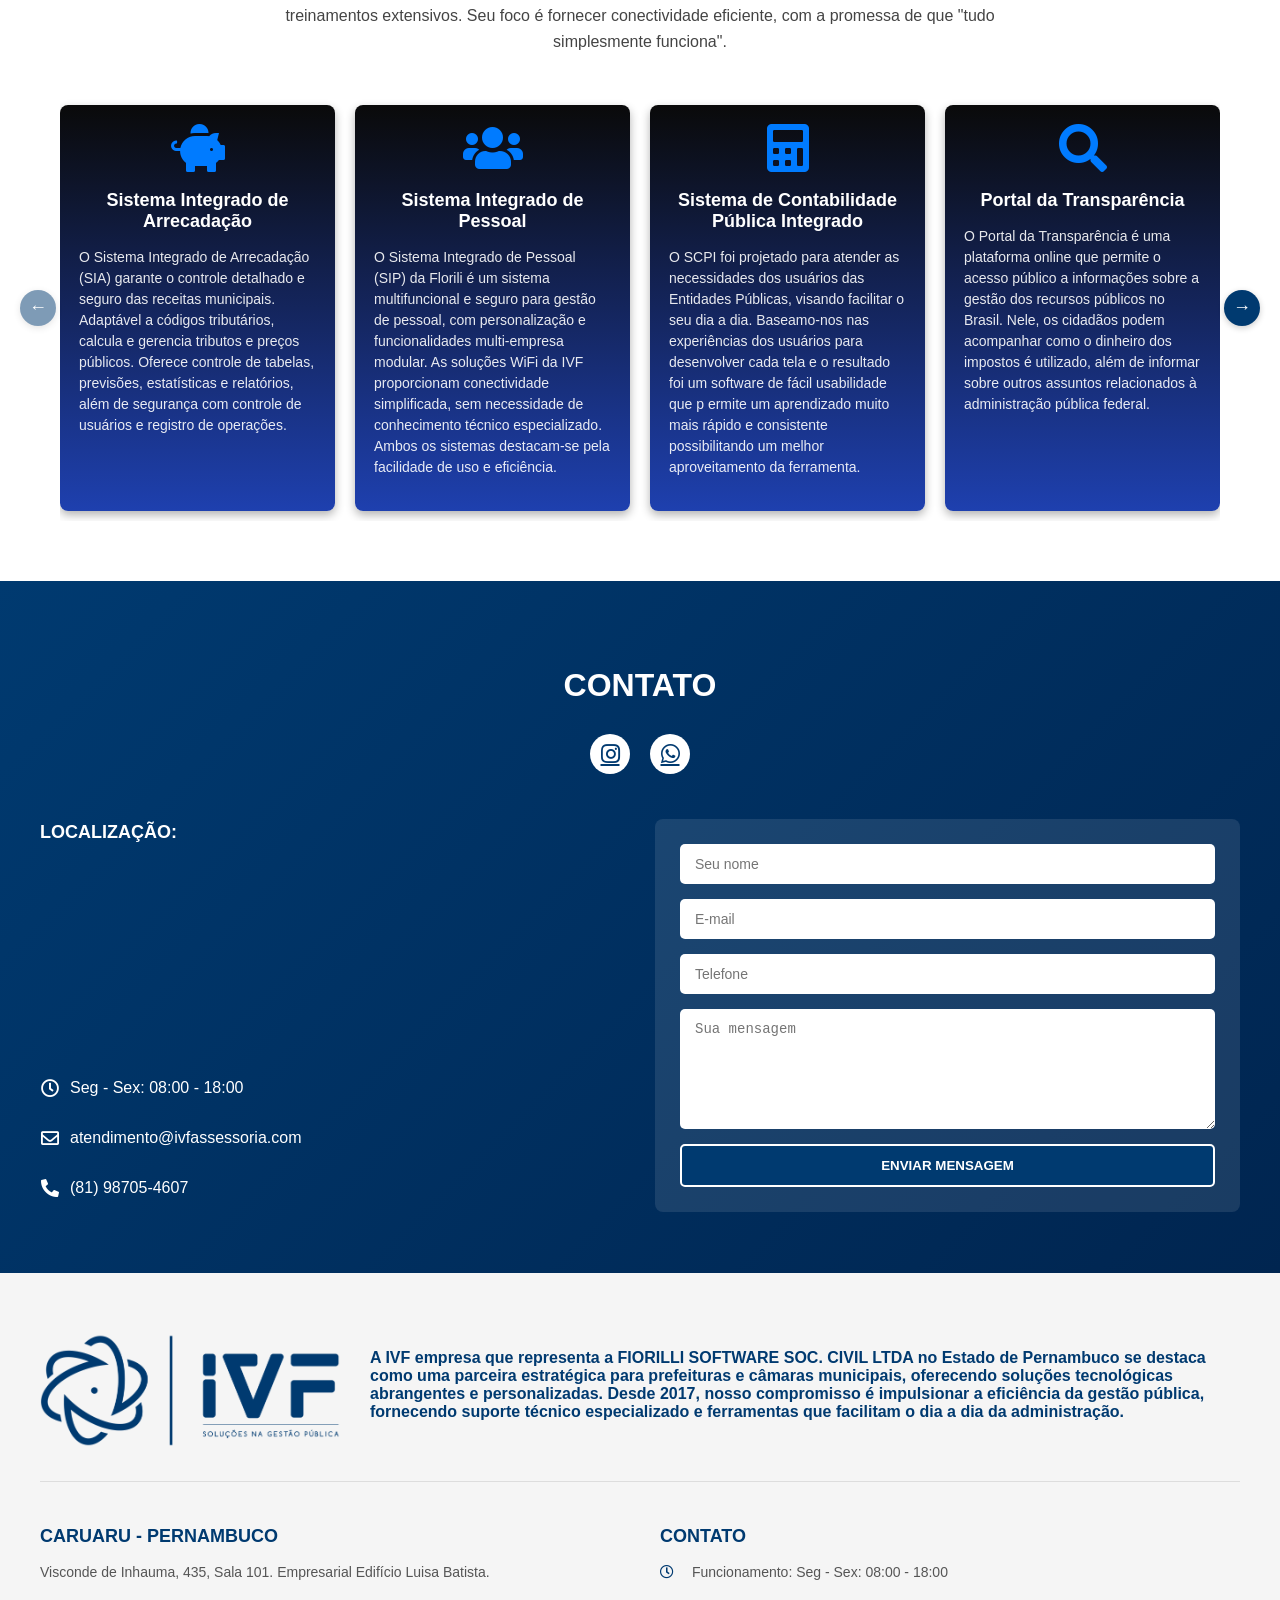
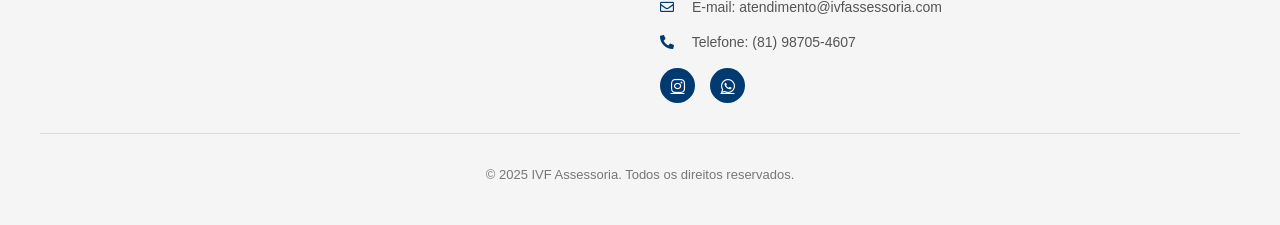
==== commit 17f85591: "Segundo Commit" ====
--- a/index.html
+++ b/index.html
@@ -17,16 +17,37 @@
   </head>
   <body>
     <header>
-      <div class="logo">
-        <a href="#inicio">
-          <img src="./assets/imgs/icon_full_blue1.png" alt="Logo - IVF" />
-        </a>
-      </div>
-      <nav>
-        <a href="#inicio">Início</a>
-        <a href="#quem-somos">Quem Somos</a>
-        <a href="#nossos-serviços">Nossos Serviços</a>
-        <a href="#contato">Contato</a>
+      <nav class="navbar navbar-expand-lg navbar-light bg-light">
+        <div class="container-fluid">
+          <a class="navbar-brand" href="#inicio">
+            <img src="./assets/imgs/icon_full_blue1.png" alt="Logo - IVF" height="50" />
+          </a>
+          <button class="navbar-toggler" type="button" data-bs-toggle="offcanvas" data-bs-target="#offcanvasNavbar" aria-controls="offcanvasNavbar" aria-label="Toggle navigation">
+            <span class="navbar-toggler-icon"></span>
+          </button>
+          <div class="offcanvas offcanvas-end" tabindex="-1" id="offcanvasNavbar" aria-labelledby="offcanvasNavbarLabel">
+            <div class="offcanvas-header">
+              <h5 class="offcanvas-title" id="offcanvasNavbarLabel">Menu</h5>
+              <button type="button" class="btn-close" data-bs-dismiss="offcanvas" aria-label="Close"></button>
+            </div>
+            <div class="offcanvas-body">
+              <ul class="navbar-nav justify-content-end flex-grow-1 pe-3">
+                <li class="nav-item">
+                  <a class="nav-link active" aria-current="page" href="#inicio">Início</a>
+                </li>
+                <li class="nav-item">
+                  <a class="nav-link" href="#quem-somos">Quem Somos</a>
+                </li>
+                <li class="nav-item">
+                  <a class="nav-link" href="#nossos-serviços">Nossos Serviços</a>
+                </li>
+                <li class="nav-item">
+                  <a class="nav-link" href="#contato">Contato</a>
+                </li>
+              </ul>
+            </div>
+          </div>
+        </div>
       </nav>
     </header>
 
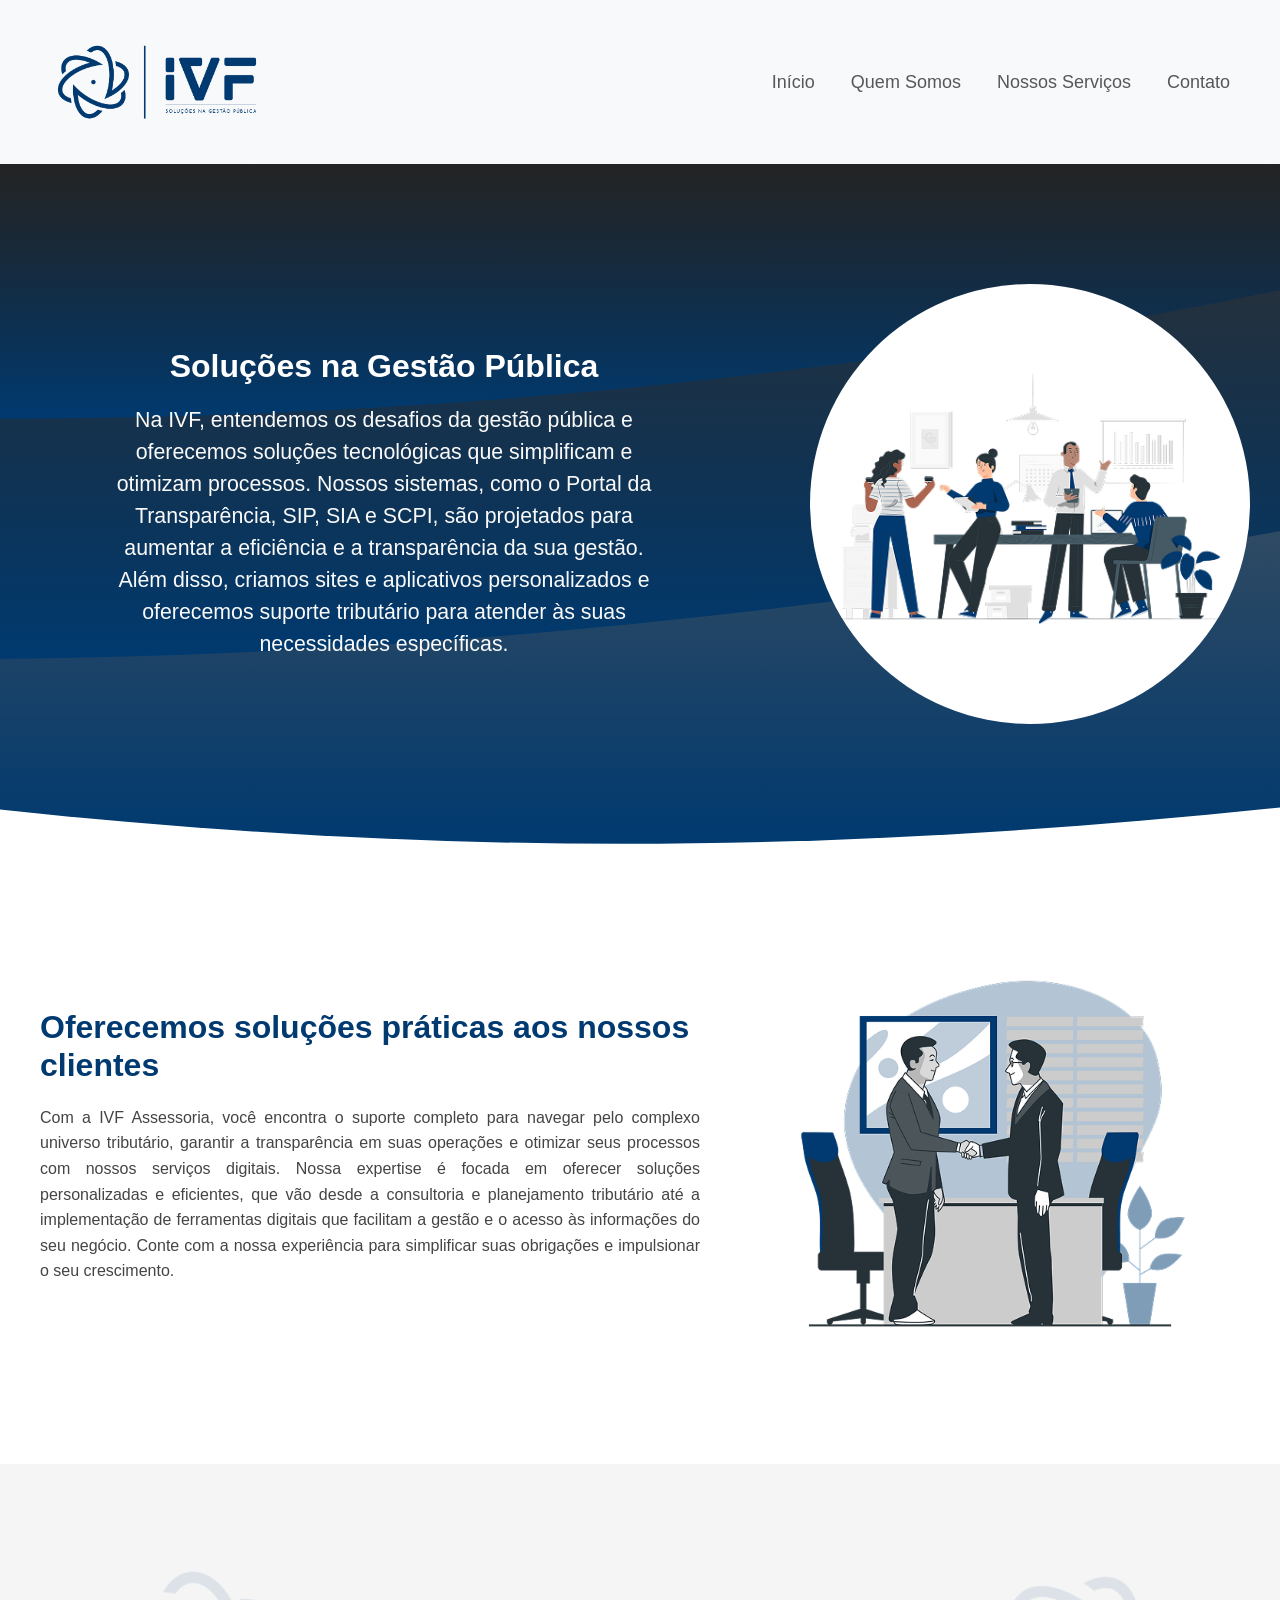
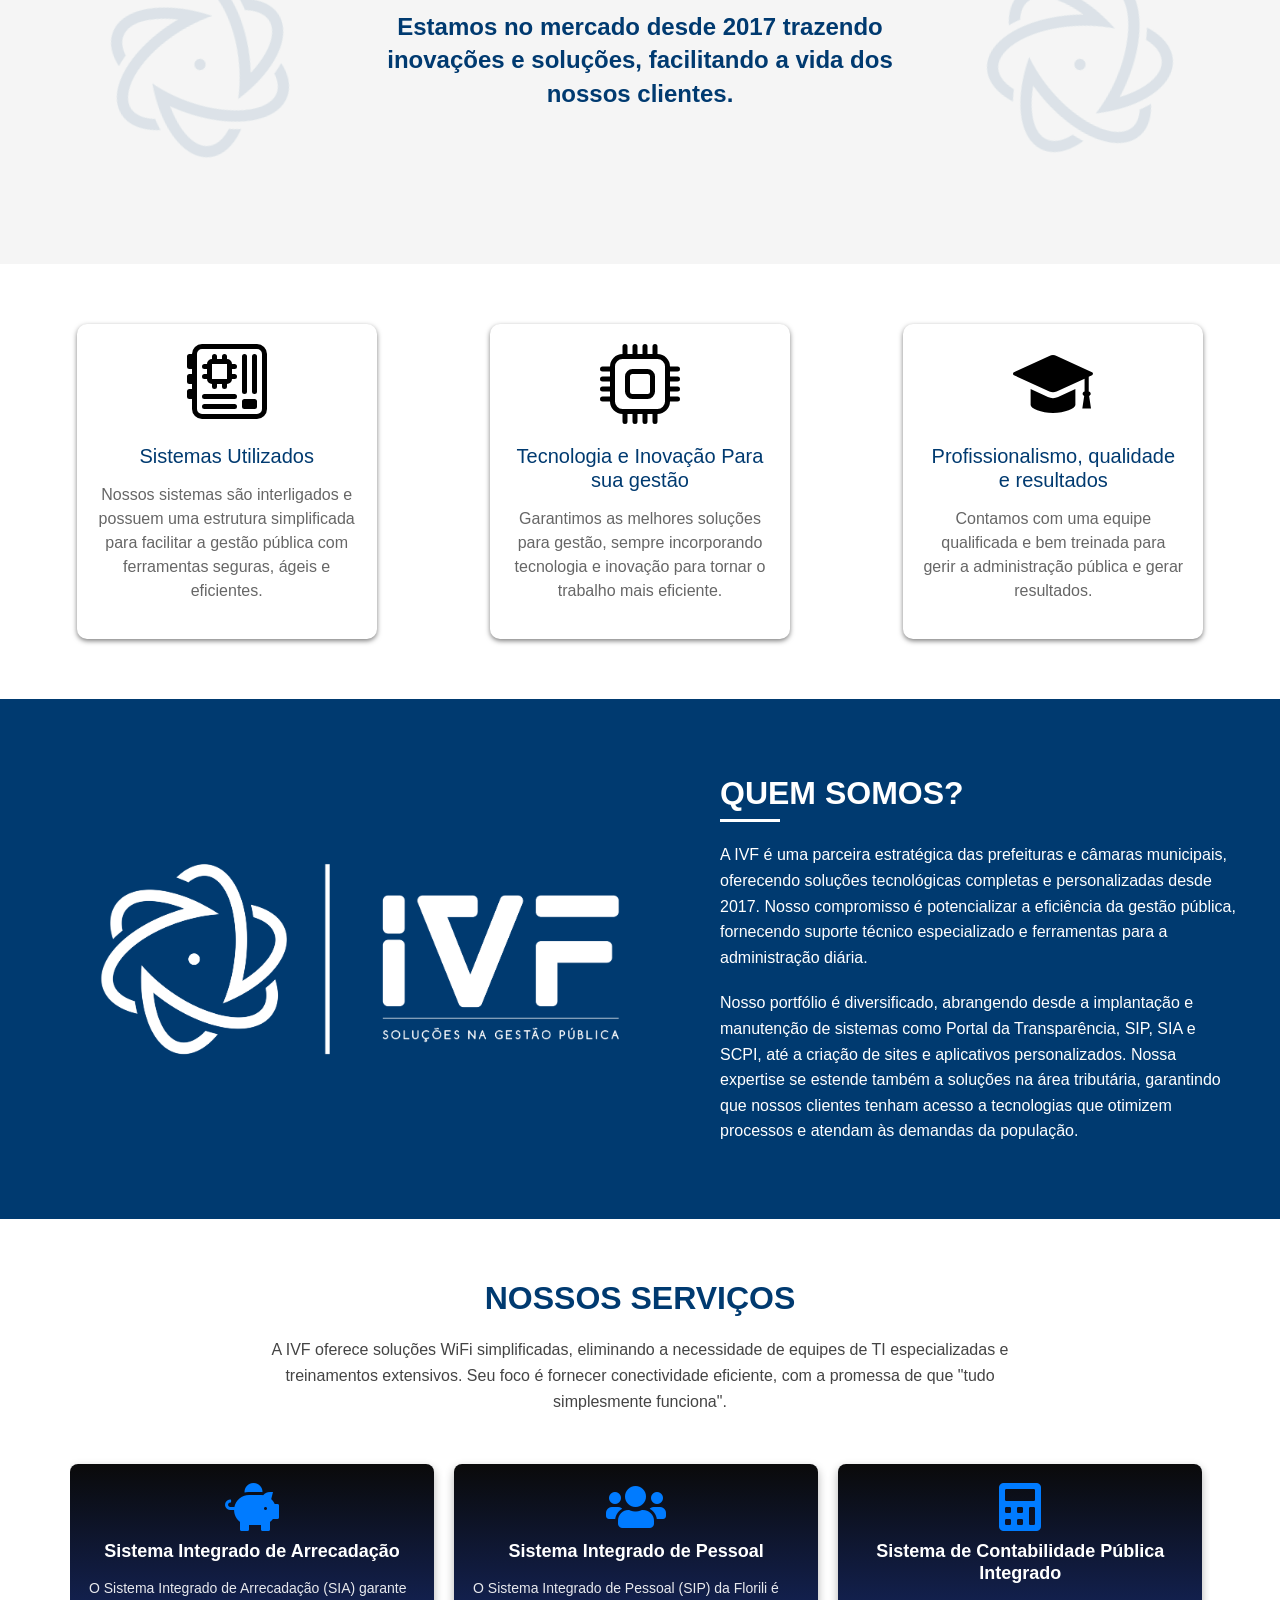
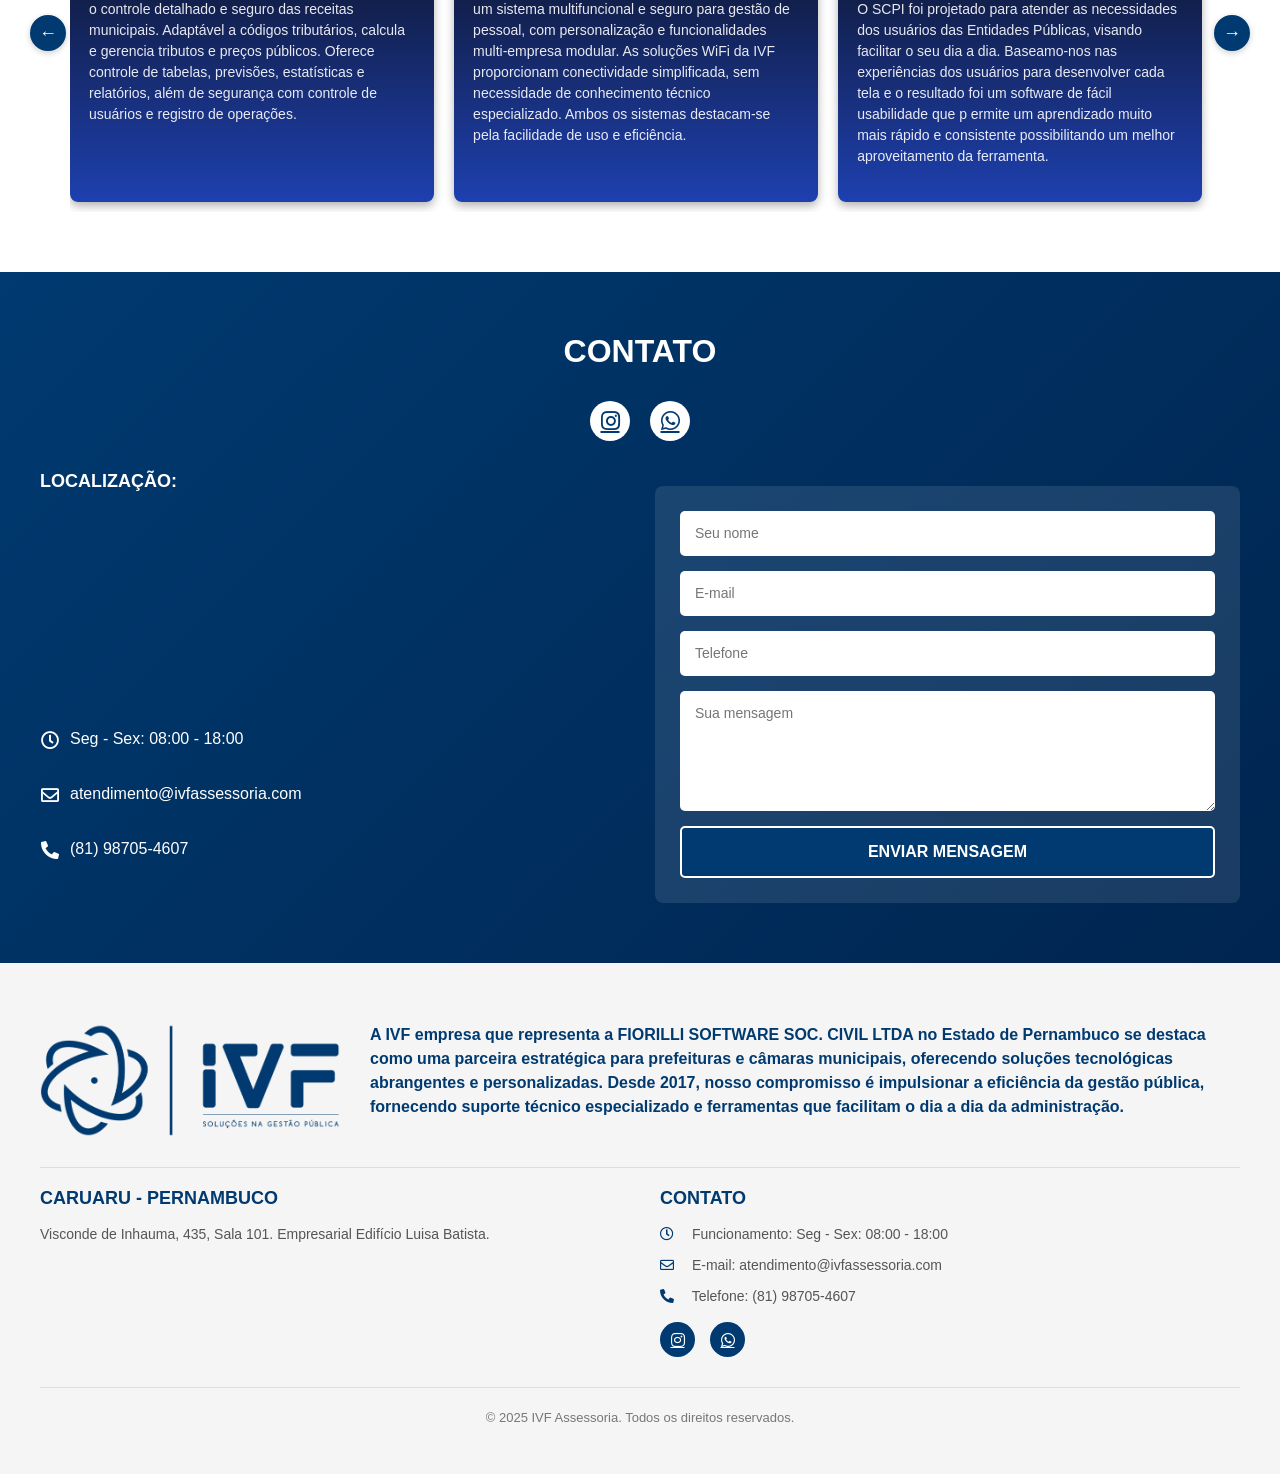
==== commit cfbddb74: "Segundo Commit" ====
--- a/index.html
+++ b/index.html
@@ -3,52 +3,39 @@
   <head>
     <meta charset="UTF-8" />
     <meta name="viewport" content="width=device-width, initial-scale=1.0" />
-    <title>Site IVF</title>
-    <link
-      rel="stylesheet"
-      href="https://cdn.jsdelivr.net/npm/bootstrap-icons@1.11.3/font/bootstrap-icons.css"
-      integrity="sha384-tViUnnbYAV00FLIhhi3v/dWt3Jxw4gZQcNoSCxCIFNJVCx7/D55/wXsrNIRANwdD"
-      crossorigin="anonymous"
-    />
+    <title>IVF - ASSESSORIA</title>
+    <link rel="stylesheet" href="https://cdn.jsdelivr.net/npm/bootstrap-icons@1.11.3/font/bootstrap-icons.css" integrity="sha384-tViUnnbYAV00FLIhhi3v/dWt3Jxw4gZQcNoSCxCIFNJVCx7/D55/wXsrNIRANwdD" crossorigin="anonymous"/>
+    <link href="https://cdn.jsdelivr.net/npm/bootstrap@5.3.2/dist/css/bootstrap.min.css" rel="stylesheet" integrity="sha384-T3c6CoIi6uLrA9TneNEoa7RxnatzjcDSCmG1MXxSR1GAsXEV/Dwwykc2MPK8M2HN" crossorigin="anonymous">
     <link rel="stylesheet" href="https://cdnjs.cloudflare.com/ajax/libs/font-awesome/5.15.4/css/all.min.css" integrity="sha512-1ycn6IcaQQ40/MKBW2W4Rhis/DbILU74C1vSrLJxCq57o941Ym01SwNsOMqvEBFlcgUa6xLiPY/NS5R+E6ztJQ==" crossorigin="anonymous" referrerpolicy="no-referrer" />
     <link rel="stylesheet" href="./assets/css/style.css" />
-    <script src="/assets/script/script.js"></script>
-    <link rel="icon" href="/assets/imgs/icon_white.png">
+    <link rel="icon" type="image/png" href="assets/imgs/icon_white.png" sizes="96x96" />
   </head>
   <body>
-    <header>
-      <nav class="navbar navbar-expand-lg navbar-light bg-light">
-        <div class="container-fluid">
-          <a class="navbar-brand" href="#inicio">
-            <img src="./assets/imgs/icon_full_blue1.png" alt="Logo - IVF" height="50" />
-          </a>
-          <button class="navbar-toggler" type="button" data-bs-toggle="offcanvas" data-bs-target="#offcanvasNavbar" aria-controls="offcanvasNavbar" aria-label="Toggle navigation">
-            <span class="navbar-toggler-icon"></span>
-          </button>
-          <div class="offcanvas offcanvas-end" tabindex="-1" id="offcanvasNavbar" aria-labelledby="offcanvasNavbarLabel">
-            <div class="offcanvas-header">
-              <h5 class="offcanvas-title" id="offcanvasNavbarLabel">Menu</h5>
-              <button type="button" class="btn-close" data-bs-dismiss="offcanvas" aria-label="Close"></button>
-            </div>
-            <div class="offcanvas-body">
-              <ul class="navbar-nav justify-content-end flex-grow-1 pe-3">
-                <li class="nav-item">
-                  <a class="nav-link active" aria-current="page" href="#inicio">Início</a>
-                </li>
-                <li class="nav-item">
-                  <a class="nav-link" href="#quem-somos">Quem Somos</a>
-                </li>
-                <li class="nav-item">
-                  <a class="nav-link" href="#nossos-serviços">Nossos Serviços</a>
-                </li>
-                <li class="nav-item">
-                  <a class="nav-link" href="#contato">Contato</a>
-                </li>
-              </ul>
-            </div>
-          </div>
-        </div>
-      </nav>
+    <header class="navbar navbar-expand-lg navbar-light bg-light">
+      <div class="container-fluid">
+        <a class="navbar-brand" href="index.html">
+          <img src="./assets/imgs/icon_full_blue1.png" alt="Logo - IVF" />
+        </a>
+        <button class="navbar-toggler" type="button" data-bs-toggle="collapse" data-bs-target="#navbarNav" aria-controls="navbarNav" aria-expanded="false" aria-label="Toggle navigation">
+          <span class="navbar-toggler-icon"></span>
+        </button>
+        <div class="collapse navbar-collapse" id="navbarNav">
+          <ul class="navbar-nav ms-auto">
+            <li class="nav-item">
+              <a class="nav-link" href="#inicio">Início</a>
+            </li>
+            <li class="nav-item">
+              <a class="nav-link" href="#quem-somos">Quem Somos</a>
+            </li>
+            <li class="nav-item">
+              <a class="nav-link" href="#nossos-serviços">Nossos Serviços</a>
+            </li>
+            <li class="nav-item">
+              <a class="nav-link" href="#contato">Contato</a>
+            </li>
+          </ul>
+        </div>
+      </div>
     </header>
 
 
@@ -56,14 +43,14 @@
     <div class="content" id="inicio">
       <div class="description">
         <h1>Soluções na Gestão Pública</h1>
-        <p>
+        <h3>
           Na IVF, entendemos os desafios da gestão pública e oferecemos soluções
           tecnológicas que simplificam e otimizam processos. Nossos sistemas,
           como o Portal da Transparência, SIP, SIA e SCPI, são projetados para
           aumentar a eficiência e a transparência da sua gestão. Além disso,
           criamos sites e aplicativos personalizados e oferecemos suporte
           tributário para atender às suas necessidades específicas.
-        </p>
+        </h3>
       </div>
       <div class="illustration">
         <img
@@ -77,14 +64,11 @@
       <div class="intro-text">
         <h2>Oferecemos soluções práticas aos nossos clientes</h2>
         <p>
-          A empresa Ivf Assessoria E Gestao que tem como razão social Jose
-          Iclair Viana Silva Filho foi fundada em 05/10/2017 e está cadastrada
-          na Solutudo no segmento de Contabilidade com o CNPJ
-          28.805.052/0001-54. No mercado, a empresa está localizada na Rua
-          General Dionisio Cerqueira Porto, Nº 466 - Casa Casa no bairro
-          Mauricio De Nassau em Caruaru - PE, CEP 55014-390. A empresa Ivf
-          Assessoria E Gestao está cadastrada na Receita Federal sob o CNAE
-          6920-6/01 com atividade fim de Atividades De Contabilidade.
+          Com a IVF Assessoria, você encontra o suporte completo para navegar pelo complexo universo tributário, 
+          garantir a transparência em suas operações e otimizar seus processos com nossos serviços digitais. 
+          Nossa expertise é focada em oferecer soluções personalizadas e eficientes, que vão desde a consultoria 
+          e planejamento tributário até a implementação de ferramentas digitais que facilitam a gestão e o acesso às 
+          informações do seu negócio. Conte com a nossa experiência para simplificar suas obrigações e impulsionar o seu crescimento.
         </p>
       </div>
       <div class="intro-image">
@@ -361,7 +345,6 @@
     <div class="footer-container">
         <div class="footer-top">
             <div class="footer-logo">
-                <!-- Substitua pela imagem do seu logo -->
                 <img src="./assets/imgs/icon_full_blue.png" alt="IVF Logo">
             </div>
             <div class="footer-info">
@@ -394,5 +377,8 @@
         </div>
     </div>
 </footer>
-  </body>
-</html>
+
+<script src="https://cdn.jsdelivr.net/npm/bootstrap@5.3.2/dist/js/bootstrap.bundle.min.js" integrity="sha384-C6RzsynM9kWDrMNeT87bh95OGNyZPhcTNXj1NW7RuBCsyN/o0jlpcV8Qyq46cDfL" crossorigin="anonymous"></script>
+<script src="/assets/script/script.js"></script>
+</body>
+</html>
--- a/assets/css/style.css
+++ b/assets/css/style.css
@@ -18,20 +18,20 @@
     }
 }
 
-nav {
+ul {
     display: flex;
     gap: 20px;
     margin-right: 30px;
 }
 
-nav a {
+ul li {
     text-decoration: none;
     color: #003a70;
     font-size: 18px;
     font-weight: 500;
 }
 
-nav a:hover {
+ul li:hover a:hover {
     color: blue;
 }
 
@@ -89,7 +89,6 @@
     height: 50%;
     padding: 120px 0 120px 0;
     overflow: hidden;
-    /* Para evitar overflow das animações */
 }
 
 .description {
@@ -111,12 +110,12 @@
     transform: scale(1.05);
 }
 
-.description p {
+.description h3 {
     font-size: 16pt;
     color: #fafafa;
     line-height: 1.5;
     text-align: justify;
-    width: 65%;
+    width: 70%;
     text-align: center;
     margin: 0 auto;
     opacity: 0;
@@ -125,7 +124,7 @@
     transition: all 0.3s ease;
 }
 
-.description p:hover {
+.description h3:hover {
     transform: translateY(-5px);
     text-shadow: 0 0 10px rgba(255, 255, 255, 0.5);
 }
@@ -152,43 +151,9 @@
     align-items: center;
     max-width: 400px;
     height: auto;
-    animation: floatingAnimation 3s ease-in-out infinite;
+    animation: floatingAnimation 4s ease-in-out infinite;
     transition: transform 0.3s ease;
 }
-
-/* Adicione isso para melhorar a responsividade */
-@media (max-width: 768px) {
-    .content {
-        flex-direction: column;
-        padding: 60px 20px;
-    }
-
-    .description {
-        max-width: 100%;
-        margin-bottom: 30px;
-    }
-
-    .description p {
-        width: 90%;
-    }
-
-    .illustration {
-        margin-right: 0;
-    }
-}
-
-/* Para acessibilidade */
-@media (prefers-reduced-motion: reduce) {
-
-    .description,
-    .illustration,
-    .description h1,
-    .description p,
-    .illustration img {
-        animation: none;
-    }
-}
-
 
 @keyframes slideInLeft {
     from {
@@ -419,7 +384,6 @@
 .rotating-logo {
     width: 200px;
     height: auto;
-    animation: floatAndRotate 6s infinite ease-in-out;
 }
 
 .content-wrapper {
@@ -458,49 +422,6 @@
     margin-bottom: 0;
 }
 
-@keyframes floatAndRotate {
-    0% {
-        transform: translateY(0) rotate(0deg);
-    }
-
-    25% {
-        transform: translateY(-10px) rotate(5deg);
-    }
-
-    50% {
-        transform: translateY(0) rotate(0deg);
-    }
-
-    75% {
-        transform: translateY(5px) rotate(-5deg);
-    }
-
-    100% {
-        transform: translateY(0) rotate(0deg);
-    }
-}
-
-/* Responsividade */
-@media (max-width: 768px) {
-    .who-we-are {
-        flex-direction: column;
-        padding: 40px 20px;
-    }
-
-    .animated-logo {
-        margin-bottom: 10px;
-    }
-
-    .content-wrapper {
-        padding-left: 0;
-        text-align: center;
-    }
-
-    .content-wrapper h2::after {
-        left: 50%;
-        transform: translateX(-50%);
-    }
-}
 
 .our-services {
     padding: 60px 20px;
@@ -536,17 +457,17 @@
     scroll-behavior: smooth;
     gap: 20px;
     padding: 10px 0 10px;
+    transition: all 0.3s ease;;
 }
 
 .service-card {
-    flex: 0 0 calc(20% - -5px);
-    /* Exatamente 4 cards por vez */
+    flex: 0 0 calc(31.5% - -5px);
     background: linear-gradient(to bottom, #0a0a0a, #1e40af);
     color: white;
     padding: 19px;
     border-radius: 8px;
     box-shadow: 0 4px 10px rgba(0, 0, 0, 0.3);
-    transition: all 0.3s ease;
+    transition: all 0.6s ease;
 }
 
 .service-card:hover {
@@ -609,25 +530,6 @@
     right: 0;
 }
 
-/* Media query para telas menores */
-@media (max-width: 992px) {
-    .service-card {
-        flex: 0 0 calc(50% - 10px);
-        /* 2 cards por vez em telas médias */
-    }
-}
-
-@media (max-width: 576px) {
-    .service-card {
-        flex: 0 0 100%;
-        /* 1 card por vez em telas pequenas */
-    }
-
-    .services-container {
-        padding: 0 30px;
-    }
-}
-
 .contact-section {
     background: linear-gradient(135deg, #003a70 0%, #002550 100%);
     color: white;
@@ -677,7 +579,6 @@
     flex-wrap: wrap;
     gap: 30px;
     align-items: flex-start;
-    /* Alinha os itens ao topo */
 }
 
 .contact-info {
@@ -701,10 +602,8 @@
     margin-bottom: 10px;
 }
 
-.contact-details {
-    margin-top: 10px;
-    padding: 0 0px;
-    /* Padding consistente */
+.contact-item p {
+    margin-top: 15px;
 }
 
 .contact-item {
@@ -717,7 +616,6 @@
     font-size: 18px;
     width: 20px;
     text-align: center;
-    /* Centraliza os ícones */
 }
 
 .contact-form-container {
@@ -800,26 +698,6 @@
     color: #003a70;
 }
 
-/* Media queries */
-@media (max-width: 992px) {
-
-    .contact-info,
-    .contact-form-container {
-        max-width: 100%;
-        /* Em telas menores, ocupa largura total */
-    }
-}
-
-@media (max-width: 768px) {
-    .contact-content {
-        flex-direction: column;
-    }
-
-    .contact-form-container {
-        margin-top: 20px;
-    }
-}
-
 .footer {
     background-color: #f5f5f5;
     padding: 60px 20px 30px;
@@ -960,7 +838,7 @@
 
     nav {
         display: flex;
-        justify-content: center;
+        justify-content: center; /* Centraliza os links horizontalmente */
         width: 100%;
     }
 
@@ -974,7 +852,7 @@
         padding: 0;
         margin: 0;
         gap: 15px;
-        width: auto;
+        width: 100%; /* Ocupa toda a largura disponível */
     }
 
     nav li {
@@ -993,6 +871,8 @@
         transition: all 0.3s ease;
         text-transform: uppercase;
         font-weight: 500;
+        width: auto; /* Ajusta a largura do link */
+        text-align: center; /* Centraliza o texto dentro do link */
     }
 
     nav a:hover {
@@ -1000,7 +880,6 @@
         background-color: rgba(0, 0, 0, 0.05);
         border-radius: 5px;
     }
-
     /* Ajuste na seção .content para corrigir o background */
     .content {
         flex-direction: column;
@@ -1024,7 +903,7 @@
         margin-bottom: 15px;
     }
 
-    .description p {
+    .description h3 {
         font-size: clamp(12pt, 4vw, 14pt);
         width: 90%;
         margin: 0 auto;
@@ -1120,16 +999,19 @@
         flex-direction: column;
         padding: clamp(30px, 8vw, 40px) 15px;
         gap: 20px;
-    }
+        text-align: center; /* Centraliza o conteúdo */
+    }    
 
     .animated-logo {
-        flex: 0 0 auto;
-        padding: 0;
-        margin-bottom: 15px;
+        flex: 0 0 auto; /* Ajusta para ocupar o espaço necessário */
+        padding: 0; /* Remove padding */
+        margin-bottom: 20px; /* Adiciona margem abaixo do logo */
     }
 
     .rotating-logo {
-        width: clamp(80px, 25vw, 120px); /* Logo reduzida */
+        width: clamp(150px, 50vw, 200px); /* Ajusta o tamanho da logo */
+        max-width: 100%; /* Garante que não ultrapasse o container */
+        height: auto;
     }
 
     .content-wrapper {
@@ -1288,68 +1170,66 @@
         font-size: clamp(14px, 3.5vw, 16px);
     }
 
+
+    /* Rodapé */
     .footer {
         padding: clamp(30px, 8vw, 40px) 15px 20px;
     }
-
     .footer-top,
     .footer-bottom {
         flex-direction: column;
-        gap: 20px;
-    }
-
+        gap: 0; /* Reduzido de 20px para 10px */
+    }
     .footer-logo {
         text-align: center;
-        margin-bottom: 15px;
-    }
-
+    }
     .footer-logo img {
-        max-width: clamp(180px, 50vw, 250px);
-    }
-
+        max-width: clamp(250px, 50vw, 250px);
+    }
     .footer-info {
         text-align: center;
     }
-
     .company-title {
         font-size: clamp(14px, 3.5vw, 16px);
     }
-
-    .company-desc {
-        font-size: clamp(12px, 3.2vw, 14px);
-    }
-
     .footer-location,
     .footer-contact {
         min-width: 100%;
         text-align: center;
     }
-
     .footer-location h4,
     .footer-contact h4 {
         font-size: clamp(16px, 4vw, 18px);
     }
-
     .footer-location p,
     .footer-contact p {
         font-size: clamp(12px, 3.2vw, 14px);
     }
-
     .footer-social {
         justify-content: center;
     }
 }
+    
 
 @media (max-width: 576px) {
     header {
         padding: 10px;
     }
 
+    nav ul {
+        gap: 10px; /* Reduz o espaçamento entre os itens */
+    }
+
+    nav a {
+        padding: 5px 8px; /* Reduz o padding do link */
+        font-size: clamp(12px, 3.5vw, 14px); /* Reduz o tamanho da fonte */
+    }
+
     .description h1 {
         font-size: clamp(16pt, 5vw, 18pt);
     }
 
-    .description p {
+    .description h3 {
         font-size: clamp(11pt, 3.5vw, 12pt);
     }
 
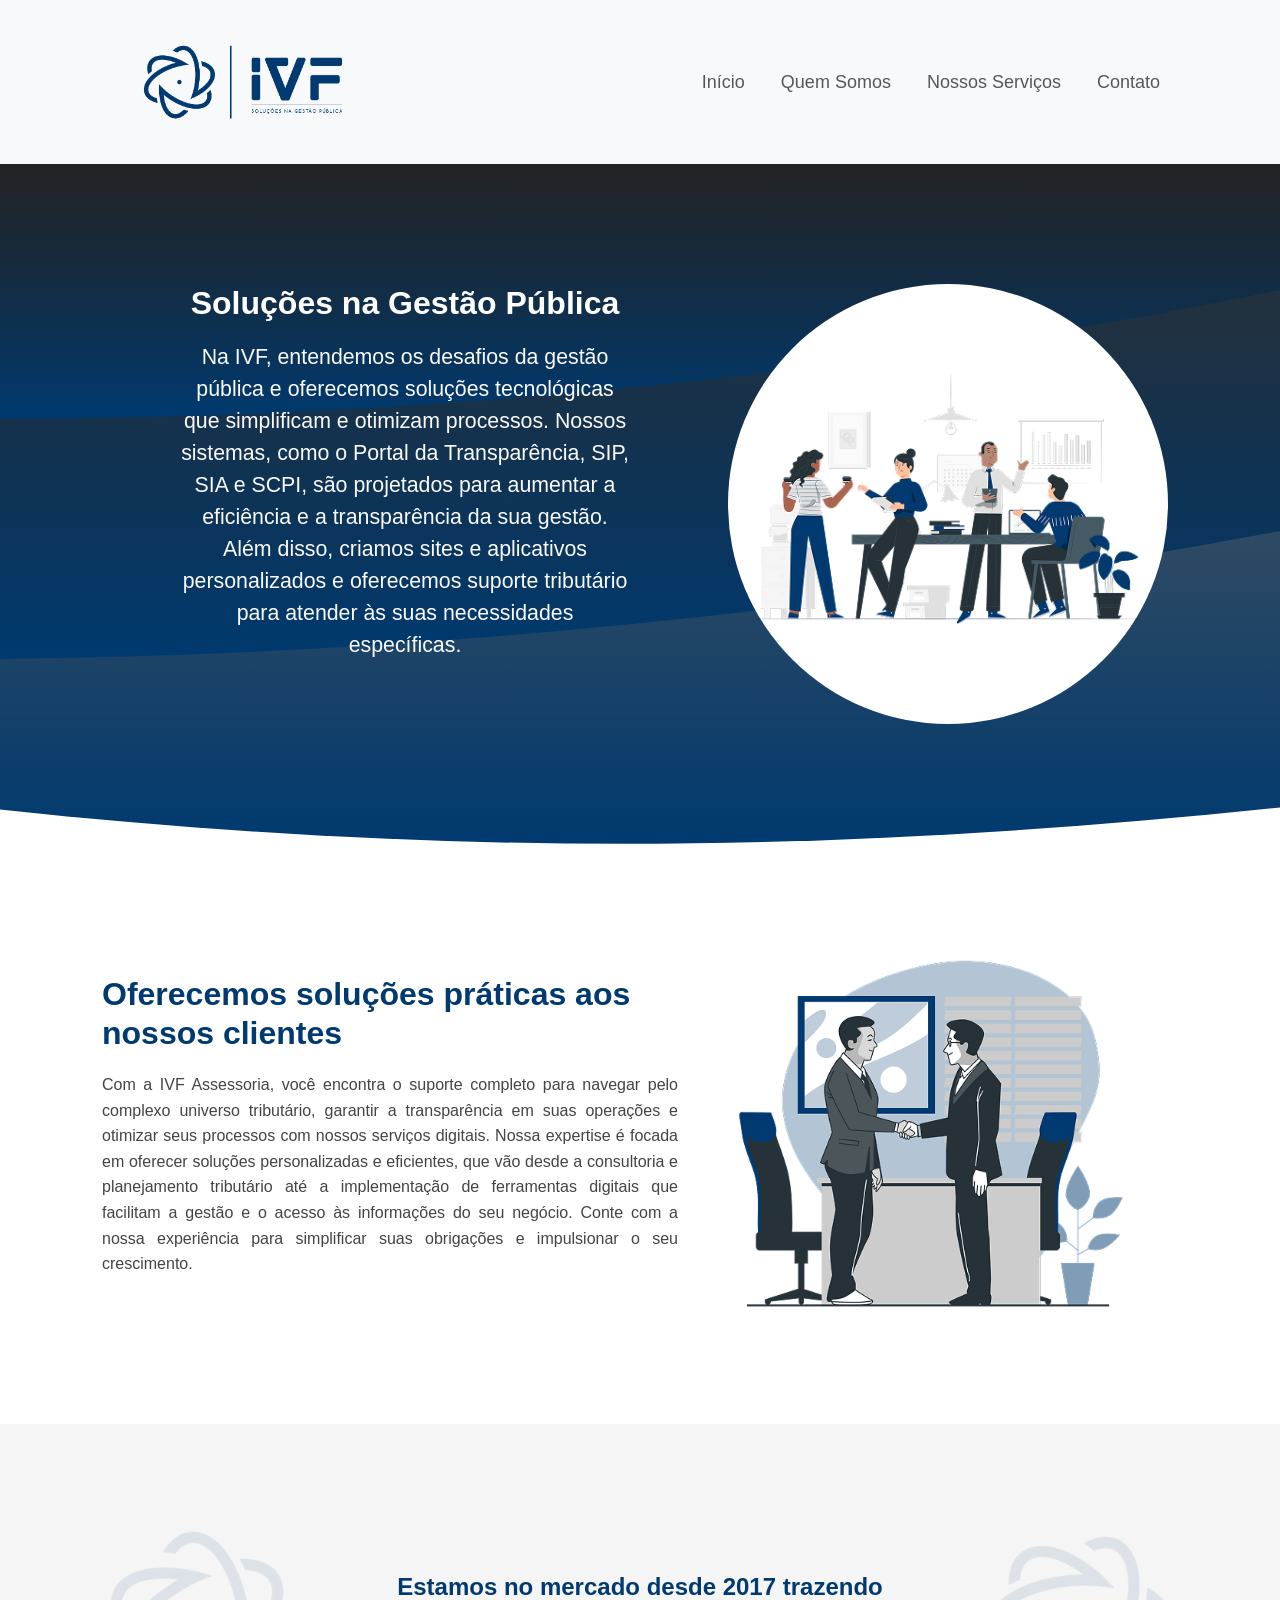
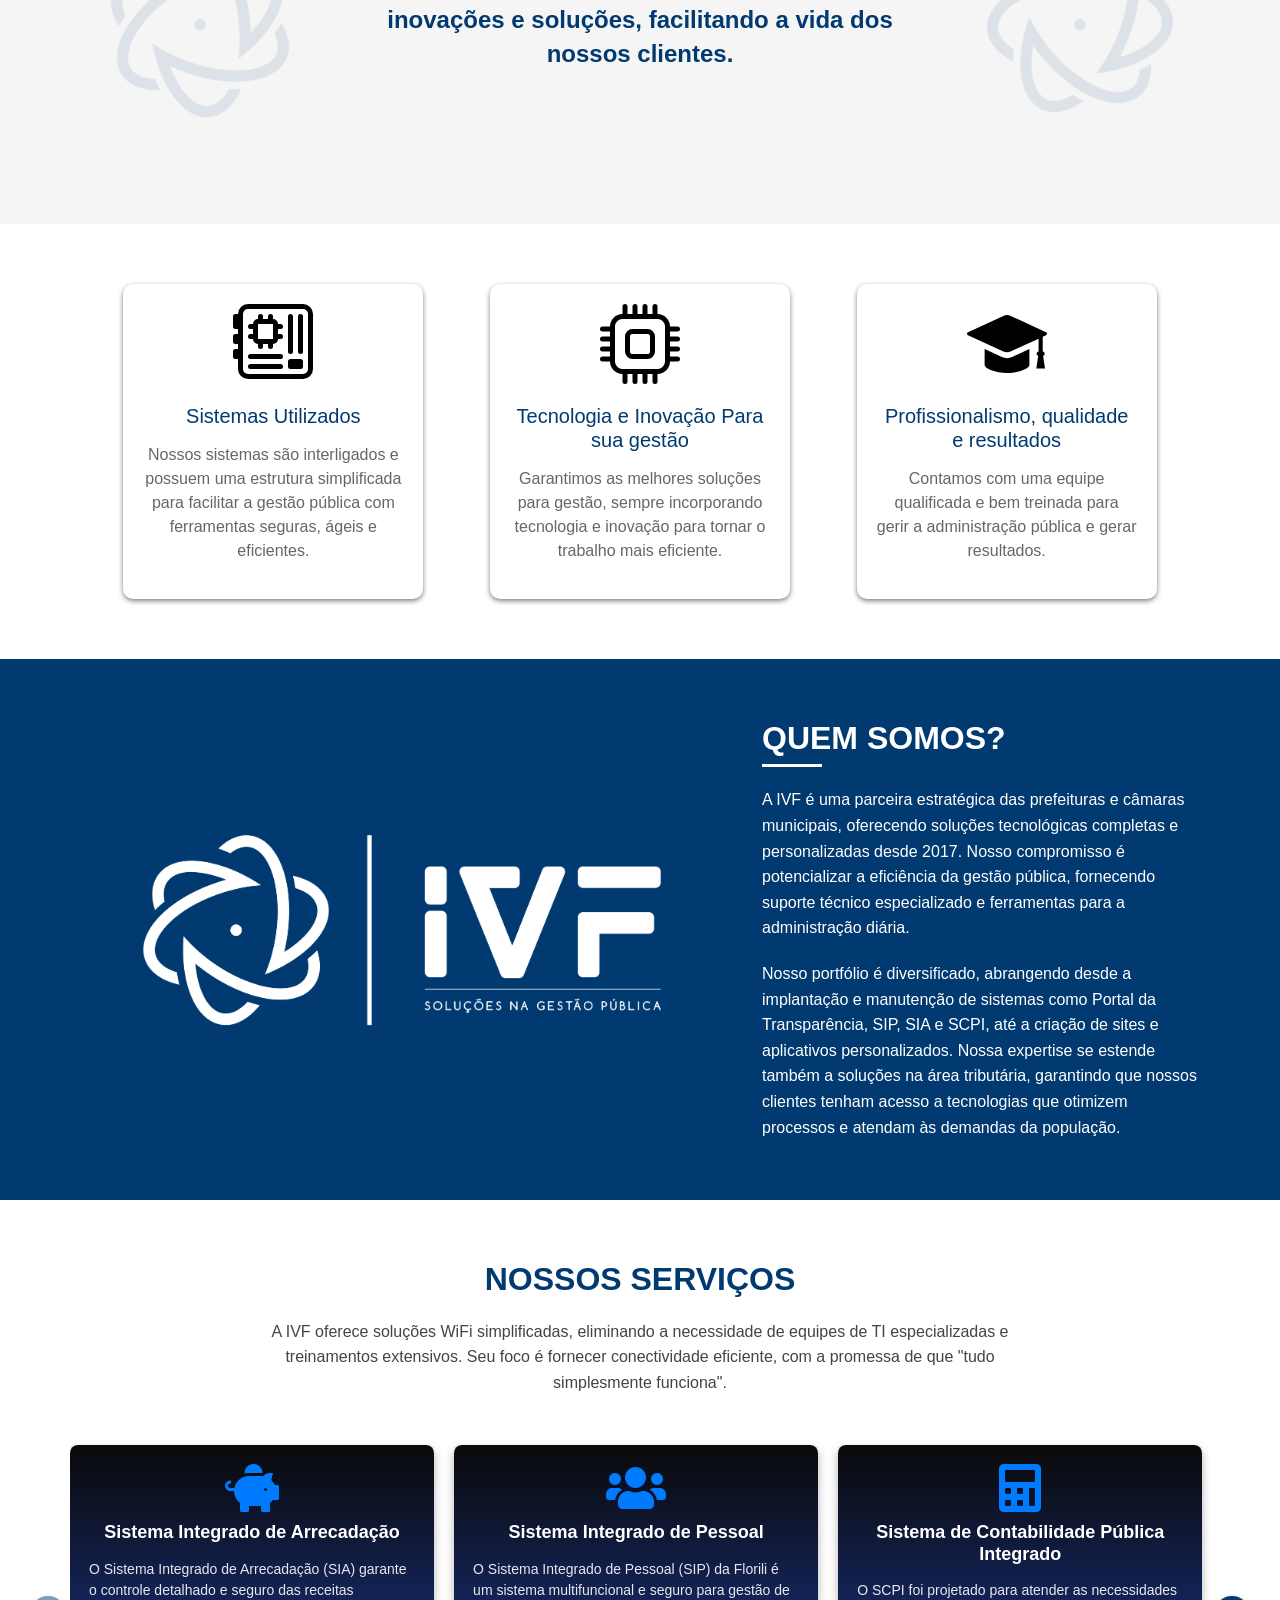
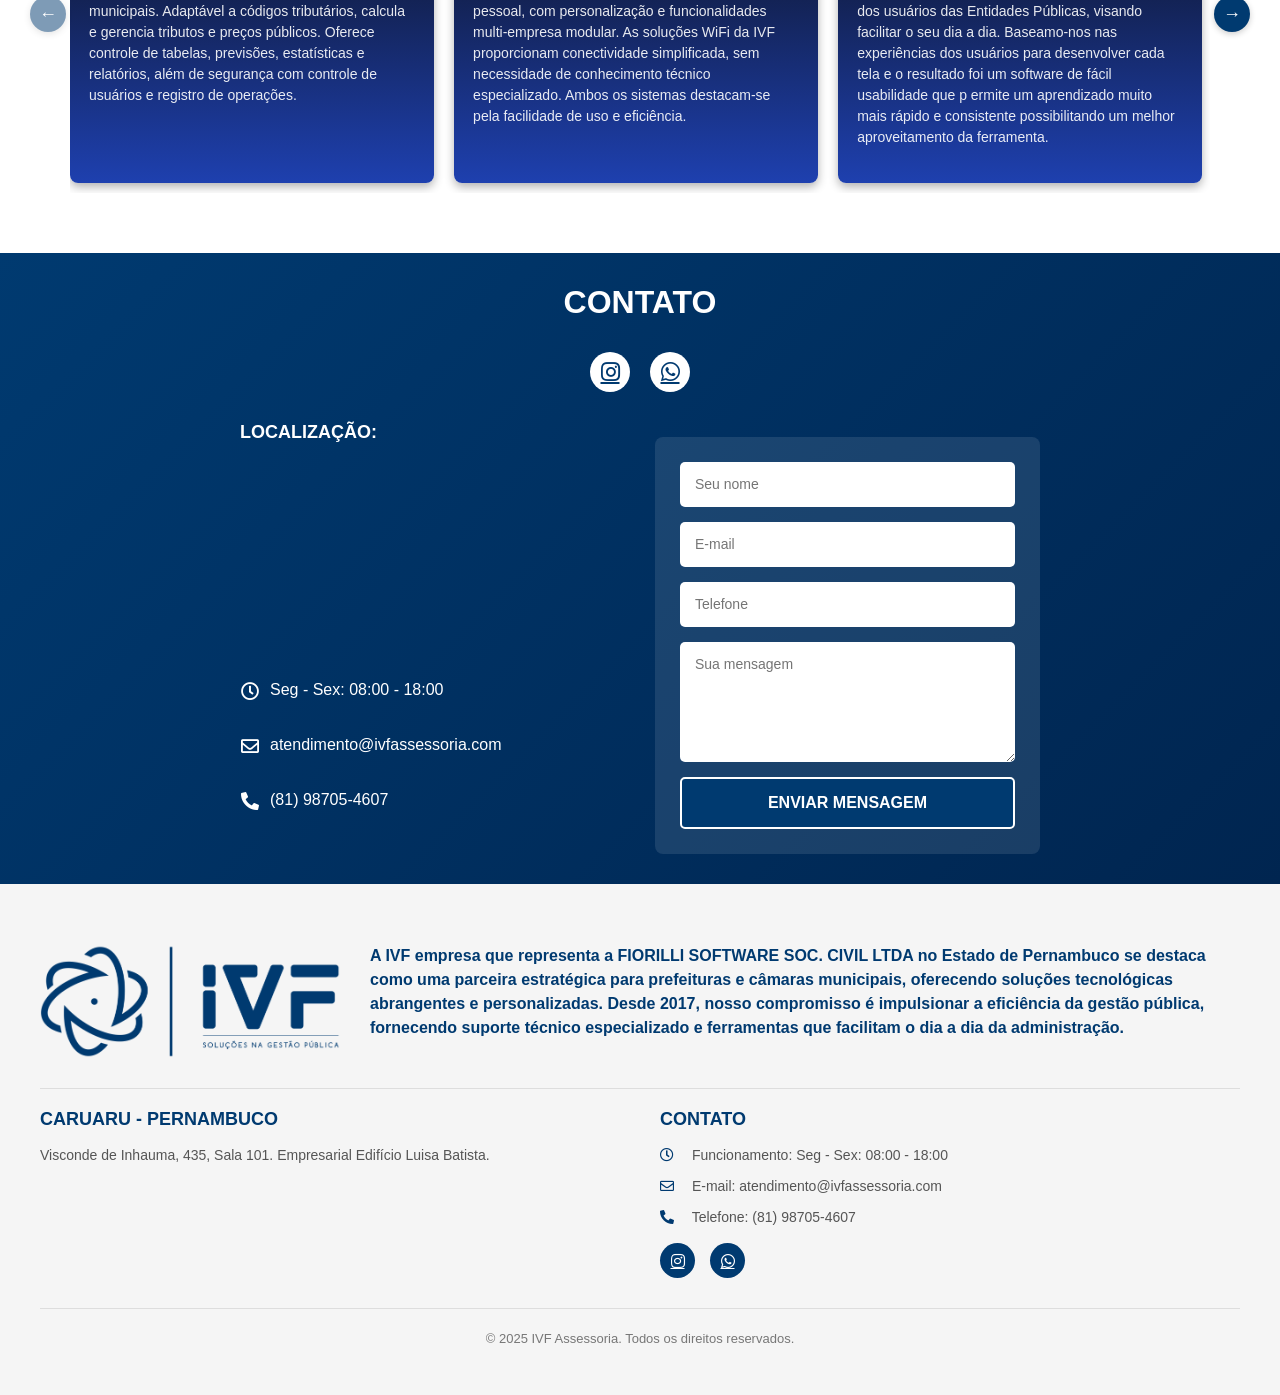
==== commit 12a19ecd: "Terceiro Commit" ====
--- a/index.html
+++ b/index.html
@@ -8,11 +8,13 @@
     <link href="https://cdn.jsdelivr.net/npm/bootstrap@5.3.2/dist/css/bootstrap.min.css" rel="stylesheet" integrity="sha384-T3c6CoIi6uLrA9TneNEoa7RxnatzjcDSCmG1MXxSR1GAsXEV/Dwwykc2MPK8M2HN" crossorigin="anonymous">
     <link rel="stylesheet" href="https://cdnjs.cloudflare.com/ajax/libs/font-awesome/5.15.4/css/all.min.css" integrity="sha512-1ycn6IcaQQ40/MKBW2W4Rhis/DbILU74C1vSrLJxCq57o941Ym01SwNsOMqvEBFlcgUa6xLiPY/NS5R+E6ztJQ==" crossorigin="anonymous" referrerpolicy="no-referrer" />
     <link rel="stylesheet" href="./assets/css/style.css" />
-    <link rel="icon" type="image/png" href="assets/imgs/icon_white.png" sizes="96x96" />
+    <link rel="shortcut icon" type="image/x-icon" href="assets/imgs/icon_white.ico">
   </head>
   <body>
-    <header class="navbar navbar-expand-lg navbar-light bg-light">
-      <div class="container-fluid">
+    <!--Cabeçalho-->
+    <header class="navbar navbar-expand-sm navbar-light bg-light d-flex justify-content-between align-items-center">
+        <div class="container">
+        <a class="navbar-brand" href="index.html">
         <a class="navbar-brand" href="index.html">
           <img src="./assets/imgs/icon_full_blue1.png" alt="Logo - IVF" />
         </a>
@@ -35,12 +37,14 @@
             </li>
           </ul>
         </div>
-      </div>
+
     </header>
+  </div>
 
 
     <!-- Inicio -->
     <div class="content" id="inicio">
+      <div class="container d-flex">
       <div class="description">
         <h1>Soluções na Gestão Pública</h1>
         <h3>
@@ -59,7 +63,10 @@
         />
       </div>
     </div>
-
+  </div>
+</div>
+
+  <div class="container d-flex">
     <div class="company-intro">
       <div class="intro-text">
         <h2>Oferecemos soluções práticas aos nossos clientes</h2>
@@ -78,8 +85,11 @@
         />
       </div>
     </div>
-
-    <div class="parallax-container">
+  </div>
+</div>
+
+
+    <div class="parallax-container ">
       <div class="parallax-image left">
         <img
           src="./assets/imgs/icon_blue.png"
@@ -102,48 +112,57 @@
       </div>
     </div>
 
-    <div class="pillars">
-      <div class="pillar-card">
-        <div class="pillar-icon">
-          <img src="./assets/imgs/motherboard.svg" alt="Ícone de Sistemas" />
-        </div>
-        <h3>Sistemas Utilizados</h3>
-        <p>
-          Nossos sistemas são interligados e possuem uma estrutura simplificada
-          para facilitar a gestão pública com ferramentas seguras, ágeis e
-          eficientes.
-        </p>
-      </div>
-
-      <div class="pillar-card">
-        <div class="pillar-icon">
-          <img src="./assets/imgs/cpu.svg" alt="Ícone de Tecnologia" />
-        </div>
-        <h3>Tecnologia e Inovação Para sua gestão</h3>
-        <p>
-          Garantimos as melhores soluções para gestão, sempre incorporando
-          tecnologia e inovação para tornar o trabalho mais eficiente.
-        </p>
-      </div>
-
-      <div class="pillar-card">
-        <div class="pillar-icon">
-          <img
-            src="./assets/imgs/student-cap-svgrepo-com.svg"
-            alt="Ícone de Qualidade"
-          />
-        </div>
-        <h3>Profissionalismo, qualidade e resultados</h3>
-        <p>
-          Contamos com uma equipe qualificada e bem treinada para gerir a
-          administração pública e gerar resultados.
-        </p>
-      </div>
-    </div>
+
+
+<div class="container">
+  <div class="row pillars ">
+    <div class="col-4 .col-sm- pillar-card">
+      <div class="pillar-icon">
+        <img src="./assets/imgs/motherboard.svg" alt="Ícone de Sistemas" />
+      </div>
+      <h3>Sistemas Utilizados</h3>
+      <p>
+        Nossos sistemas são interligados e possuem uma estrutura simplificada
+        para facilitar a gestão pública com ferramentas seguras, ágeis e
+        eficientes.
+      </p>
+    </div>
+
+    <div class="col-4 .col-sm- pillar-card">
+      <div class="pillar-icon">
+        <img src="./assets/imgs/cpu.svg" alt="Ícone de Tecnologia" />
+      </div>
+      <h3>Tecnologia e Inovação Para sua gestão</h3>
+      <p>
+        Garantimos as melhores soluções para gestão, sempre incorporando
+        tecnologia e inovação para tornar o trabalho mais eficiente.
+      </p>
+    </div>
+
+    <div class="col-4 .col-sm- pillar-card">
+      <div class="pillar-icon">
+        <img
+          src="./assets/imgs/student-cap-svgrepo-com.svg"
+          alt="Ícone de Qualidade"
+        />
+      </div>
+      <h3>Profissionalismo, qualidade e resultados</h3>
+      <p>
+        Contamos com uma equipe qualificada e bem treinada para gerir a
+        administração pública e gerar resultados.
+      </p>
+    </div>
+  </div>
+
+</div>
+    
 
 
     <!-- Quem somos? -->
     <div class="who-we-are" id="quem-somos">
+      <div class="container d-flex">
+      
+        
       <div class="animated-logo">
         <img
           src="./assets/imgs/icon_full_white.png"
@@ -173,11 +192,12 @@
           </p>
         </div>
       </div>
+      </div>
     </div>
 
 
     <!-- Nossos Serviços -->
-    <section class="our-services" id="nossos-serviços"">
+    <section class="our-services" id="nossos-serviços">
       <h2>NOSSOS SERVIÇOS</h2>
       <p class="services-description">
         A IVF oferece soluções WiFi simplificadas, eliminando a necessidade de
@@ -248,7 +268,9 @@
     </section>
 
     <!-- Nova seção de contato -->
-    <section class="contact-section" id="contato"">
+    
+    <section class="contact-section" id="contato">
+      <div class="container d-flex"></div> 
       <div class="contact-container">
         <h2>CONTATO</h2>
 
@@ -338,7 +360,9 @@
           </div>
         </div>
       </div>
+    </div> 
     </section>
+
 
     <!-- Footer Section -->
 <footer class="footer">
--- a/assets/css/style.css
+++ b/assets/css/style.css
@@ -1,6 +1,8 @@
 body {
     margin: 0;
     font-family: 'Segoe UI', Tahoma, Geneva, Verdana, sans-serif;
+    margin: 0;
+    padding: 0;
 }
 
 header {
@@ -196,7 +198,7 @@
     display: flex;
     justify-content: space-between;
     align-items: center;
-    padding: 60px 40px;
+    padding: 40px 20px;
     background-color: #ffffff;
     overflow: hidden;
     /* Para evitar scroll horizontal durante animações */
@@ -204,7 +206,7 @@
 
 .intro-text {
     flex: 1;
-    padding-right: 40px;
+    padding-right: 0px;
     animation: slideInLeft 1s ease-out;
 }
 
@@ -533,12 +535,14 @@
 .contact-section {
     background: linear-gradient(135deg, #003a70 0%, #002550 100%);
     color: white;
-    padding: 60px 20px;
+    padding: 30px 10px;
 }
 
 .contact-container {
-    max-width: 1200px;
+    max-width: 800px;
+    height: auto;
     margin: 0 auto;
+    width: 100%;
 }
 
 .contact-section h2 {
@@ -882,20 +886,26 @@
     }
     /* Ajuste na seção .content para corrigir o background */
     .content {
-        flex-direction: column;
-        padding: clamp(40px, 10vw, 60px) 15px;
-        min-height: 400px; /* Garante altura mínima para exibir o fundo */
-        background-image: url('../imgs/Component 1.svg'); /* Corrige o caminho (remove \ e ajusta aspas) */
-        background-size: cover; /* Garante que o fundo cubra a área */
+        flex-direction: column !important;
+        padding: clamp(40px, 10vw, 60px) 20px;
+        min-height: 400px;
+        background-image: url('../imgs/Component\ 1.svg');
+        background-size: cover;
         background-position: center;
         background-repeat: no-repeat;
-        background-color: #003a70; /* Fallback caso a imagem não carregue */
-        position: relative;
+        background-color: #003a70;
+    }
+
+    .content .container {
+        flex-direction: column !important;
+        width: 100%;
+        margin: 0 auto;
     }
 
     .description {
         max-width: 100%;
         margin-bottom: 25px;
+        order: 1;
     }
 
     .description h1 {
@@ -908,17 +918,22 @@
         width: 90%;
         margin: 0 auto;
         line-height: 1.6;
+        text-align: center;
     }
 
     .illustration {
-        margin: 0 auto;
+        margin: 0 auto 20px;
         padding: 10px;
         max-width: 80%;
+        order: 1;
     }
 
     .illustration img {
-        max-width: clamp(200px, 70vw, 300px);
+        max-width: 100%;
+        width: clamp(200px, 80vw, 300px);
+        height: auto;
         margin: 0 auto;
+        display: block;
     }
 
     .company-intro {
@@ -979,6 +994,7 @@
         max-width: 90%;
         margin: 0 auto;
         padding: 15px;
+        width: 90%;
     }
 
     .pillar-icon {
@@ -996,31 +1012,39 @@
 
     /* Seção Quem Somos - Logo menor */
     .who-we-are {
-        flex-direction: column;
         padding: clamp(30px, 8vw, 40px) 15px;
-        gap: 20px;
-        text-align: center; /* Centraliza o conteúdo */
-    }    
+    }
+
+    .who-we-are .container {
+        flex-direction: column !important;
+        align-items: center;
+        text-align: center;
+    }
 
     .animated-logo {
-        flex: 0 0 auto; /* Ajusta para ocupar o espaço necessário */
-        padding: 0; /* Remove padding */
-        margin-bottom: 20px; /* Adiciona margem abaixo do logo */
+        flex: 0 0 auto;
+        padding: 0;
+        margin-bottom: 20px;
+        width: 100%;
+        display: flex;
+        justify-content: center;
     }
 
     .rotating-logo {
-        width: clamp(150px, 50vw, 200px); /* Ajusta o tamanho da logo */
-        max-width: 100%; /* Garante que não ultrapasse o container */
+        width: clamp(150px, 50vw, 250px) !important;
+        max-width: 100%;
         height: auto;
     }
 
     .content-wrapper {
         padding: 0;
         text-align: center;
+        width: 100%;
     }
 
     .content-wrapper h2 {
         font-size: clamp(22px, 5.5vw, 28px);
+        text-align: center;
     }
 
     .content-wrapper h2::after {
@@ -1029,10 +1053,17 @@
         width: 40px;
     }
 
+    .text-content {
+        text-align: center;
+        padding: 0 10px;
+    }
+
     .text-content p {
         font-size: clamp(13px, 3.5vw, 14px);
         line-height: 1.7;
-    }
+        text-align: center;
+    }
+
 
     .our-services {
         padding: clamp(30px, 8vw, 40px) 15px;
@@ -1226,15 +1257,15 @@
     }
 
     .description h1 {
-        font-size: clamp(16pt, 5vw, 18pt);
+        font-size: clamp(12pt, 1.5vw, 12pt);
     }
 
     .description h3 {
-        font-size: clamp(11pt, 3.5vw, 12pt);
+        font-size: clamp(10pt, 1.5vw, 10pt);
     }
 
     .illustration img {
-        max-width: clamp(180px, 60vw, 250px);
+        max-width: clamp(120px, 20vw, 220px);
     }
 
     .intro-text h2 {
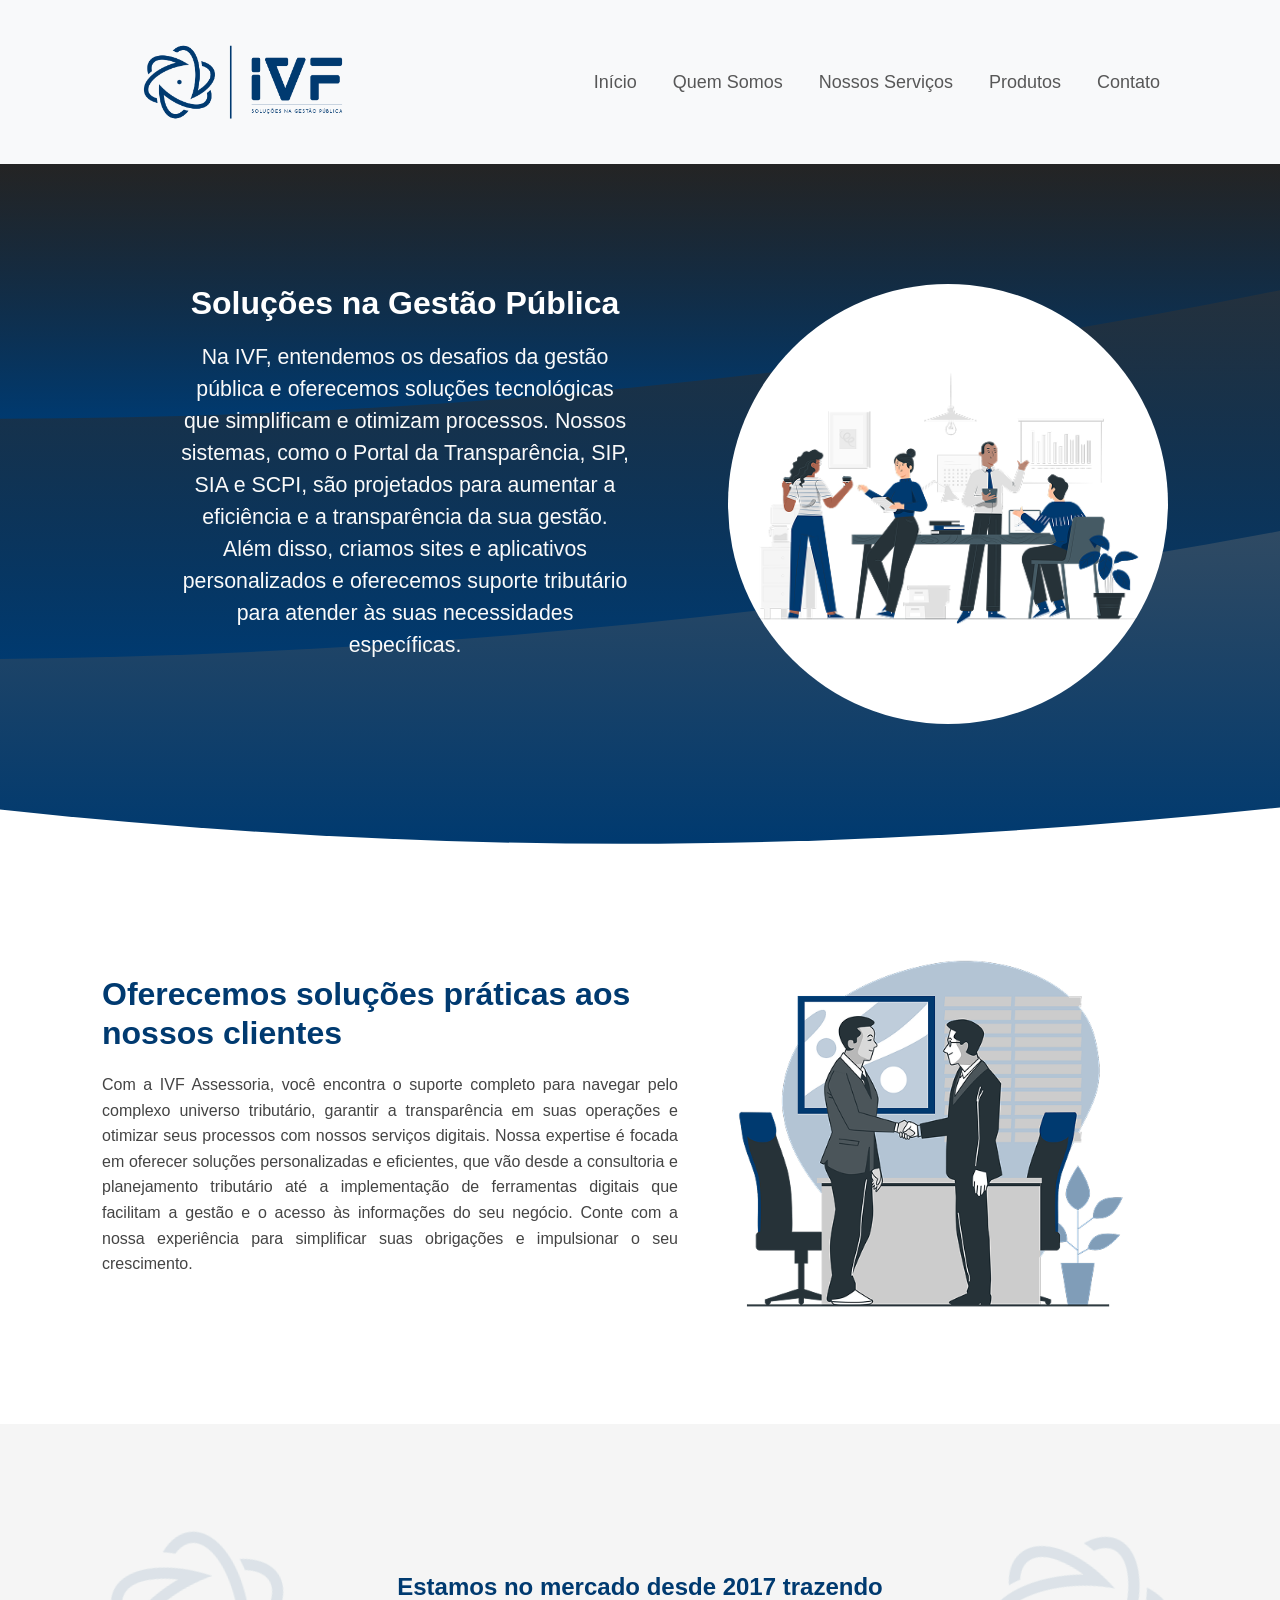
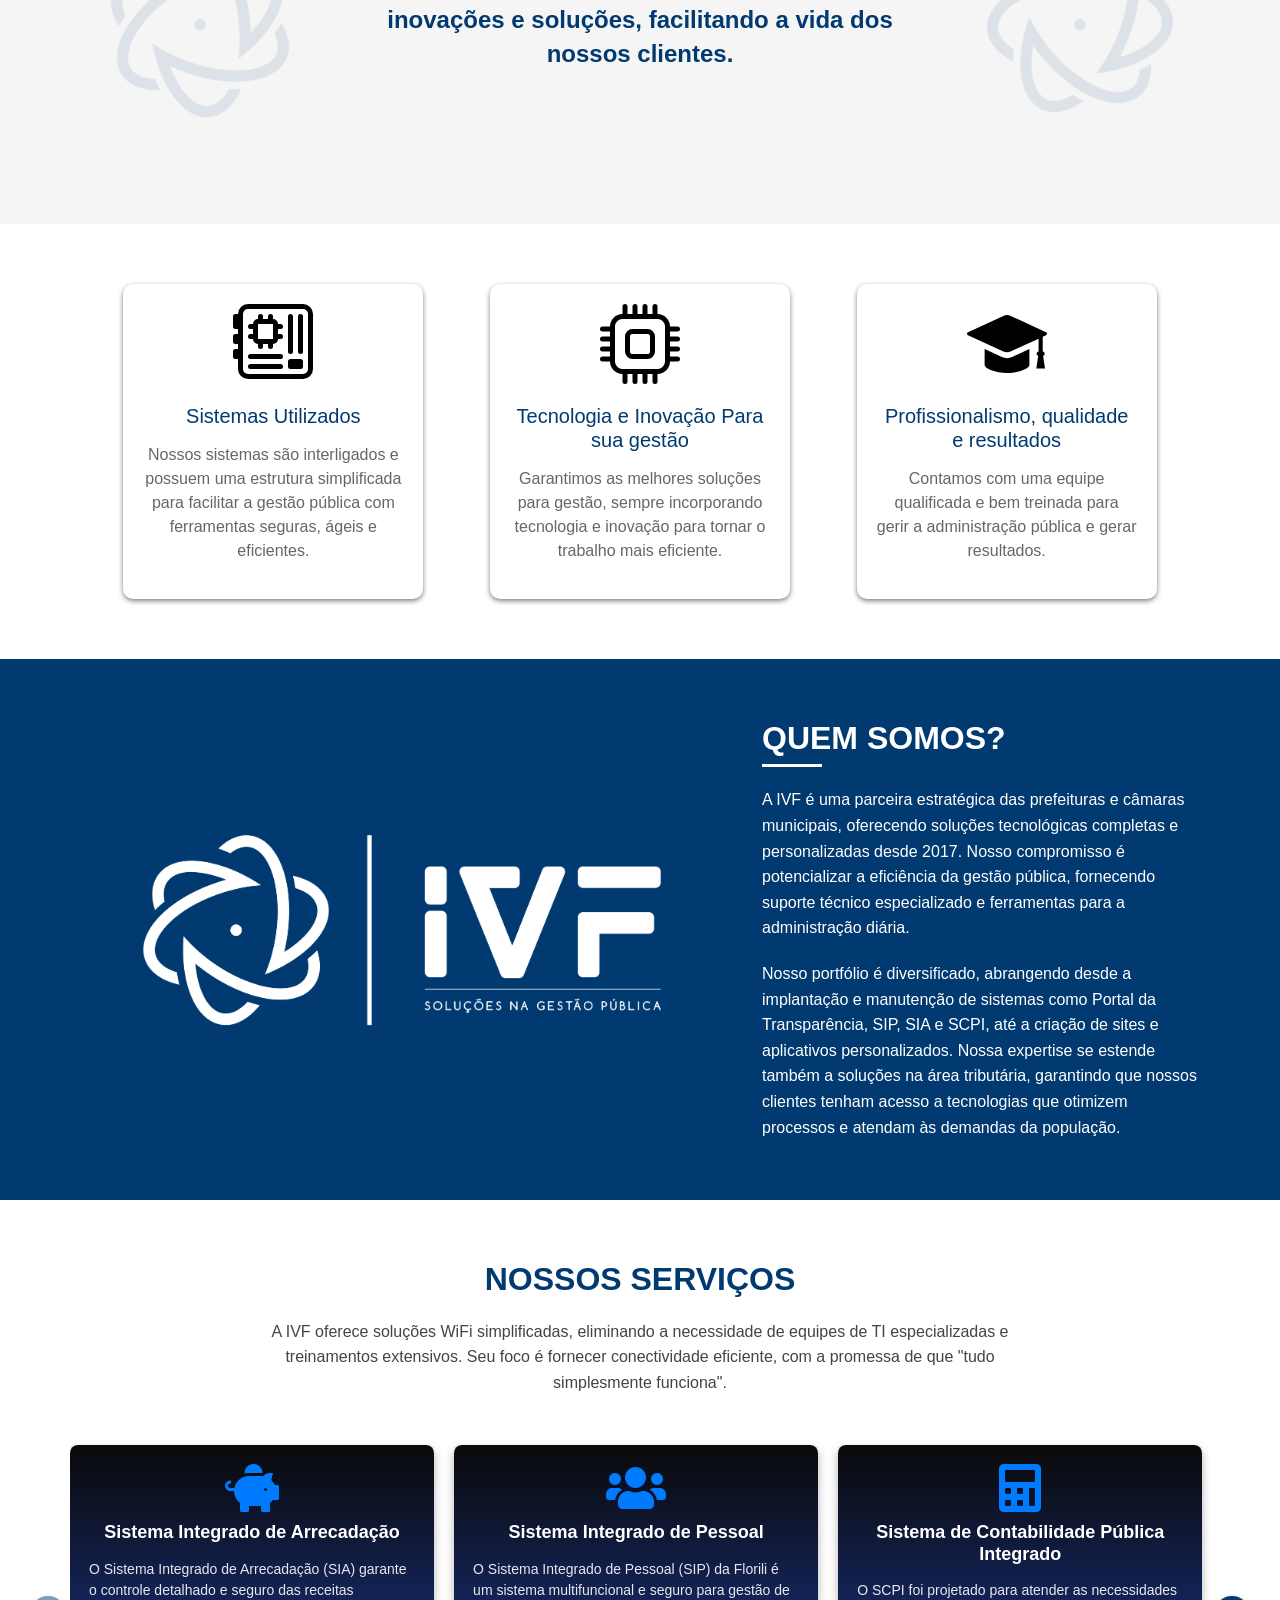
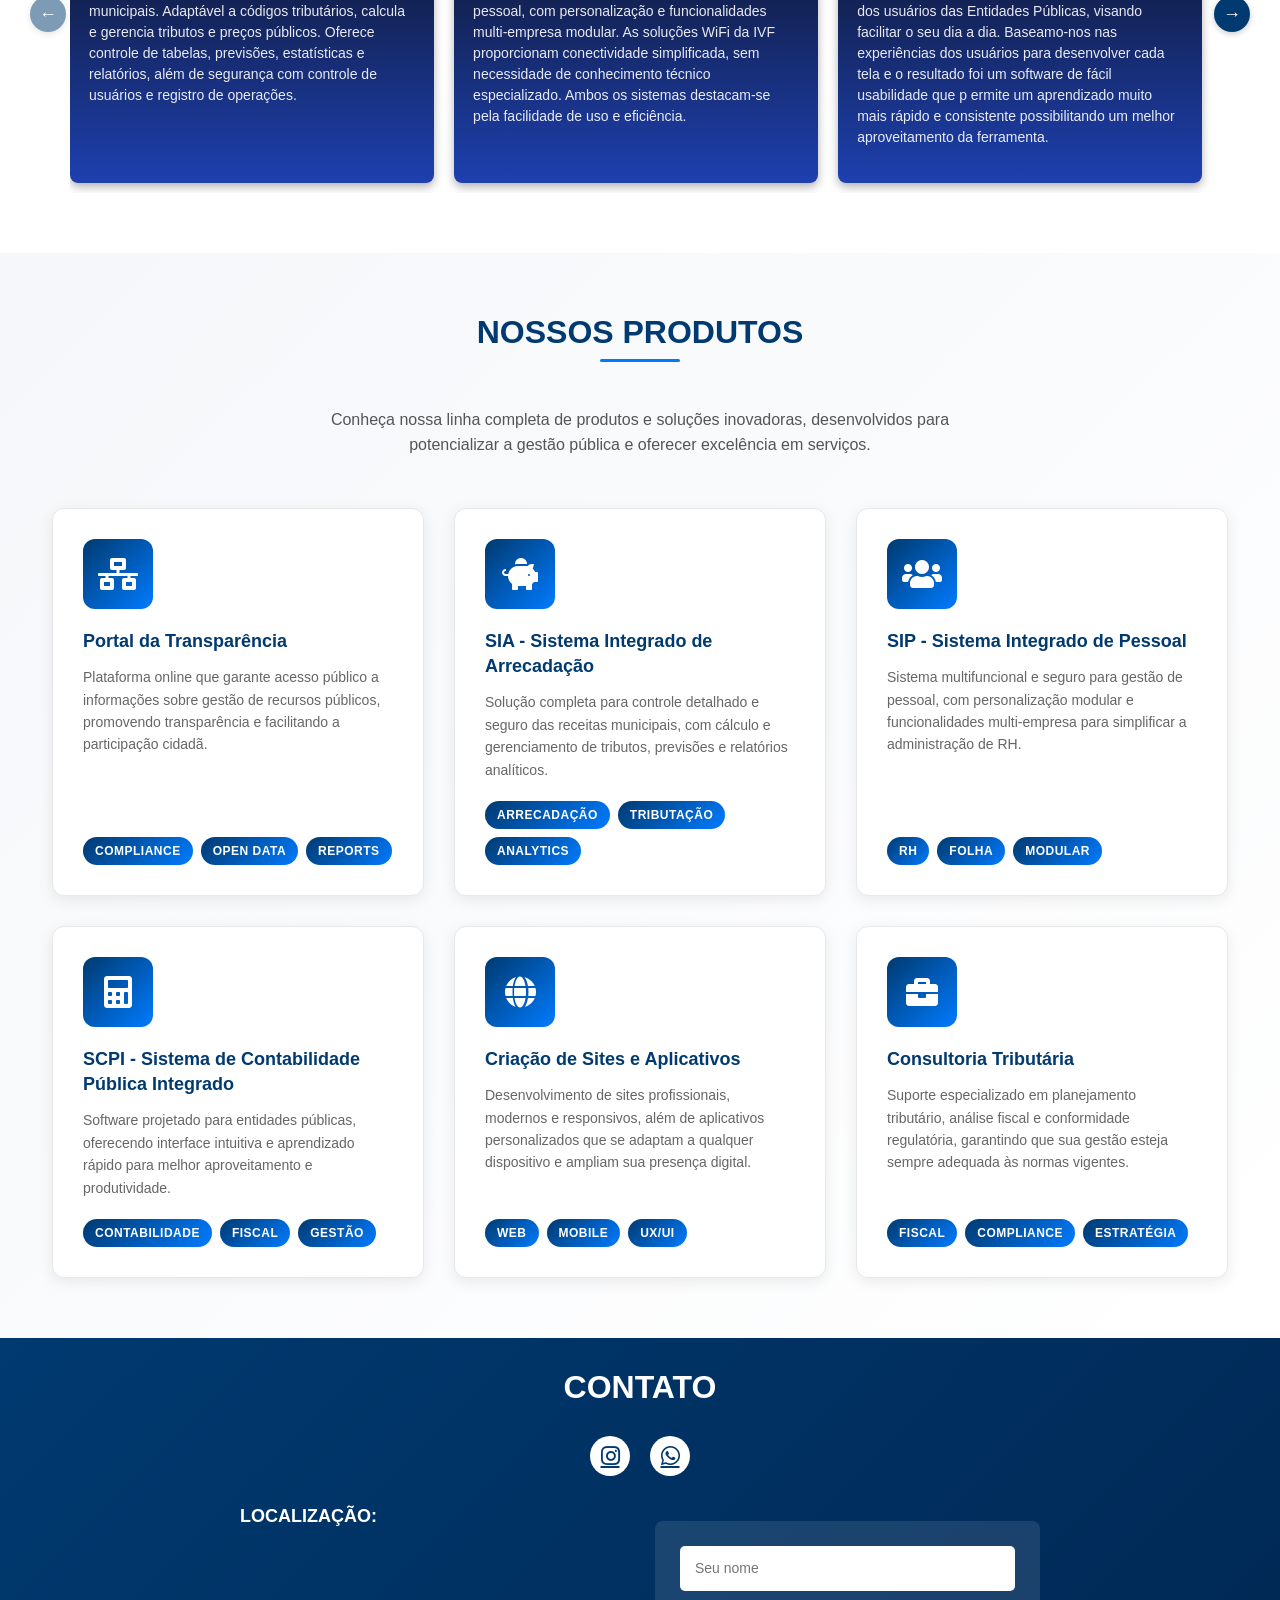
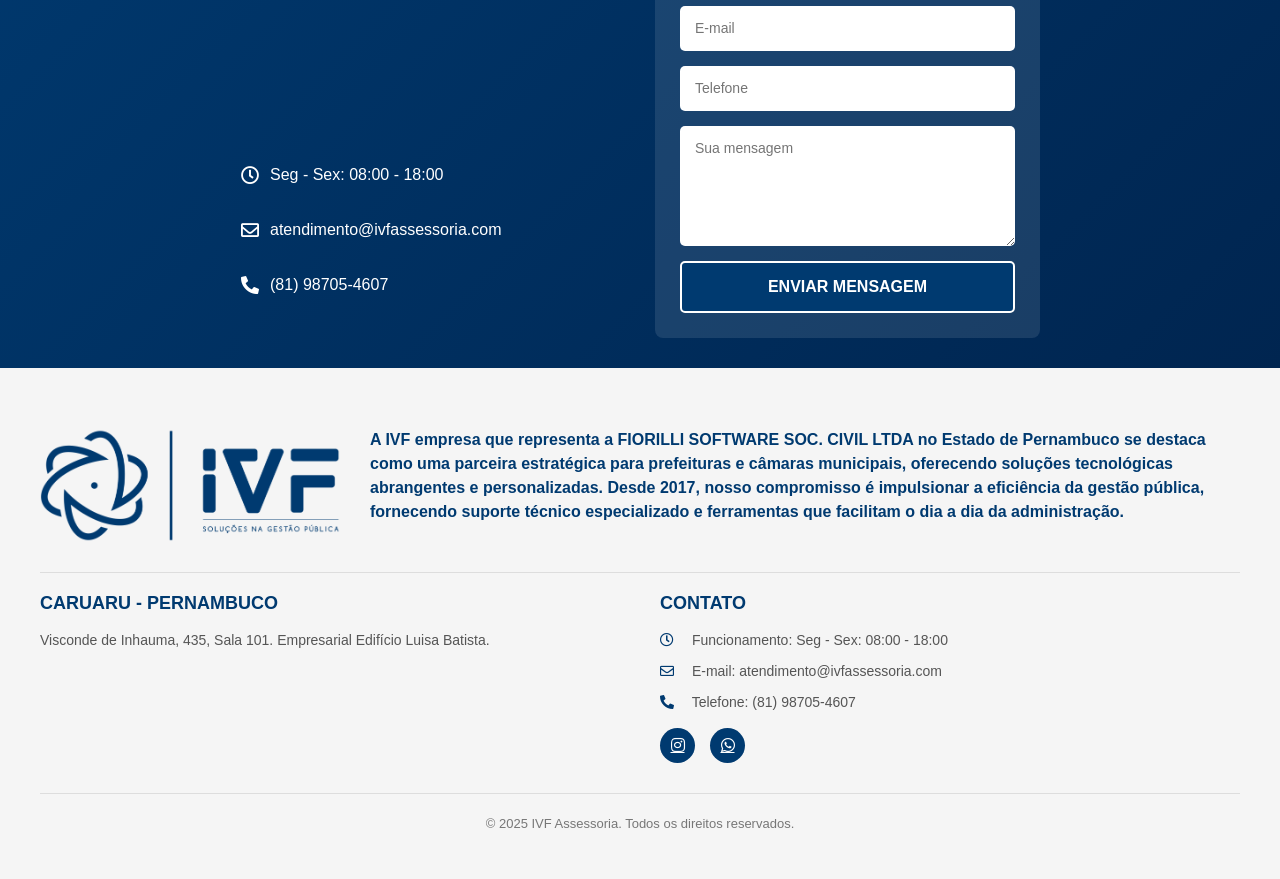
==== commit dee13f78: "feat: adicionar seção de produtos com cards interativos - Nova section 'produtos' com 6 cards dos pr" ====
--- a/index.html
+++ b/index.html
@@ -33,6 +33,9 @@
               <a class="nav-link" href="#nossos-serviços">Nossos Serviços</a>
             </li>
             <li class="nav-item">
+              <a class="nav-link" href="#produtos">Produtos</a>
+            </li>
+            <li class="nav-item">
               <a class="nav-link" href="#contato">Contato</a>
             </li>
           </ul>
@@ -267,6 +270,115 @@
       </div>
     </section>
 
+    <!-- Seção de Produtos -->
+    <section class="products-section" id="produtos">
+      <div class="container">
+        <h2>NOSSOS PRODUTOS</h2>
+        <p class="products-description">
+          Conheça nossa linha completa de produtos e soluções inovadoras, 
+          desenvolvidos para potencializar a gestão pública e oferecer excelência em serviços.
+        </p>
+        
+        <div class="products-grid">
+          <div class="product-card">
+            <div class="product-icon">
+              <i class="fas fa-network-wired"></i>
+            </div>
+            <h3>Portal da Transparência</h3>
+            <p>
+              Plataforma online que garante acesso público a informações sobre gestão de recursos públicos, 
+              promovendo transparência e facilitando a participação cidadã.
+            </p>
+            <div class="product-features">
+              <span class="feature-badge">Compliance</span>
+              <span class="feature-badge">Open Data</span>
+              <span class="feature-badge">Reports</span>
+            </div>
+          </div>
+
+          <div class="product-card">
+            <div class="product-icon">
+              <i class="fas fa-piggy-bank"></i>
+            </div>
+            <h3>SIA - Sistema Integrado de Arrecadação</h3>
+            <p>
+              Solução completa para controle detalhado e seguro das receitas municipais, 
+              com cálculo e gerenciamento de tributos, previsões e relatórios analíticos.
+            </p>
+            <div class="product-features">
+              <span class="feature-badge">Arrecadação</span>
+              <span class="feature-badge">Tributação</span>
+              <span class="feature-badge">Analytics</span>
+            </div>
+          </div>
+
+          <div class="product-card">
+            <div class="product-icon">
+              <i class="fas fa-users"></i>
+            </div>
+            <h3>SIP - Sistema Integrado de Pessoal</h3>
+            <p>
+              Sistema multifuncional e seguro para gestão de pessoal, com personalização modular 
+              e funcionalidades multi-empresa para simplificar a administração de RH.
+            </p>
+            <div class="product-features">
+              <span class="feature-badge">RH</span>
+              <span class="feature-badge">Folha</span>
+              <span class="feature-badge">Modular</span>
+            </div>
+          </div>
+
+          <div class="product-card">
+            <div class="product-icon">
+              <i class="fas fa-calculator"></i>
+            </div>
+            <h3>SCPI - Sistema de Contabilidade Pública Integrado</h3>
+            <p>
+              Software projetado para entidades públicas, oferecendo interface intuitiva 
+              e aprendizado rápido para melhor aproveitamento e produtividade.
+            </p>
+            <div class="product-features">
+              <span class="feature-badge">Contabilidade</span>
+              <span class="feature-badge">Fiscal</span>
+              <span class="feature-badge">Gestão</span>
+            </div>
+          </div>
+
+          <div class="product-card">
+            <div class="product-icon">
+              <i class="fas fa-globe"></i>
+            </div>
+            <h3>Criação de Sites e Aplicativos</h3>
+            <p>
+              Desenvolvimento de sites profissionais, modernos e responsivos, além de aplicativos 
+              personalizados que se adaptam a qualquer dispositivo e ampliam sua presença digital.
+            </p>
+            <div class="product-features">
+              <span class="feature-badge">Web</span>
+              <span class="feature-badge">Mobile</span>
+              <span class="feature-badge">UX/UI</span>
+            </div>
+          </div>
+
+          <div class="product-card">
+            <div class="product-icon">
+              <i class="fas fa-briefcase"></i>
+            </div>
+            <h3>Consultoria Tributária</h3>
+            <p>
+              Suporte especializado em planejamento tributário, análise fiscal e conformidade regulatória, 
+              garantindo que sua gestão esteja sempre adequada às normas vigentes.
+            </p>
+            <div class="product-features">
+              <span class="feature-badge">Fiscal</span>
+              <span class="feature-badge">Compliance</span>
+              <span class="feature-badge">Estratégia</span>
+            </div>
+          </div>
+        </div>
+      </div>
+    </section>
+
     <!-- Nova seção de contato -->
     
     <section class="contact-section" id="contato">
--- a/assets/css/style.css
+++ b/assets/css/style.css
@@ -816,6 +816,153 @@
     color: #777;
 }
 
+/* Seção de Produtos */
+.products-section {
+    padding: 60px 20px;
+    background: linear-gradient(135deg, #f5f7fa 0%, #ffffff 100%);
+    position: relative;
+}
+
+.products-section .container {
+    max-width: 1200px;
+    margin: 0 auto;
+}
+
+.products-section h2 {
+    text-align: center;
+    color: #003a70;
+    font-size: 32px;
+    font-weight: 800;
+    margin-bottom: 15px;
+    position: relative;
+    display: inline-block;
+    width: 100%;
+}
+
+.products-section h2::after {
+    content: '';
+    position: absolute;
+    bottom: -10px;
+    left: 50%;
+    transform: translateX(-50%);
+    width: 80px;
+    height: 3px;
+    background-color: #007bff;
+    border-radius: 2px;
+}
+
+.products-description {
+    text-align: center;
+    max-width: 700px;
+    margin: 40px auto 50px;
+    color: #555;
+    font-size: 16px;
+    line-height: 1.6;
+}
+
+.products-grid {
+    display: grid;
+    grid-template-columns: repeat(auto-fit, minmax(320px, 1fr));
+    gap: 30px;
+    margin-top: 40px;
+}
+
+.product-card {
+    background: white;
+    border-radius: 12px;
+    padding: 30px;
+    box-shadow: 0 4px 15px rgba(0, 0, 0, 0.08);
+    transition: all 0.4s cubic-bezier(0.4, 0, 0.2, 1);
+    border: 1px solid #e8e8e8;
+    display: flex;
+    flex-direction: column;
+    position: relative;
+    overflow: hidden;
+}
+
+.product-card::before {
+    content: '';
+    position: absolute;
+    top: 0;
+    left: 0;
+    width: 100%;
+    height: 4px;
+    background: linear-gradient(90deg, #003a70, #007bff);
+    transform: scaleX(0);
+    transform-origin: left;
+    transition: transform 0.4s ease;
+}
+
+.product-card:hover {
+    transform: translateY(-10px) scale(1.02);
+    box-shadow: 0 15px 35px rgba(0, 58, 112, 0.15);
+    border-color: #007bff;
+}
+
+.product-card:hover::before {
+    transform: scaleX(1);
+}
+
+.product-icon {
+    width: 70px;
+    height: 70px;
+    background: linear-gradient(135deg, #003a70, #007bff);
+    border-radius: 12px;
+    display: flex;
+    align-items: center;
+    justify-content: center;
+    margin-bottom: 20px;
+    font-size: 32px;
+    color: white;
+    transition: all 0.3s ease;
+}
+
+.product-card:hover .product-icon {
+    transform: scale(1.1) rotate(5deg);
+    box-shadow: 0 8px 20px rgba(0, 123, 255, 0.3);
+}
+
+.product-card h3 {
+    color: #003a70;
+    font-size: 18px;
+    font-weight: 700;
+    margin-bottom: 12px;
+    line-height: 1.4;
+}
+
+.product-card p {
+    color: #666;
+    font-size: 14px;
+    line-height: 1.6;
+    margin-bottom: 20px;
+    flex-grow: 1;
+}
+
+.product-features {
+    display: flex;
+    flex-wrap: wrap;
+    gap: 8px;
+    margin-top: auto;
+}
+
+.feature-badge {
+    display: inline-block;
+    background: linear-gradient(135deg, #003a70, #007bff);
+    color: white;
+    padding: 5px 12px;
+    border-radius: 20px;
+    font-size: 12px;
+    font-weight: 600;
+    text-transform: uppercase;
+    letter-spacing: 0.5px;
+    transition: all 0.3s ease;
+}
+
+.product-card:hover .feature-badge {
+    background: linear-gradient(135deg, #007bff, #003a70);
+    transform: scale(1.05);
+}
+
 /* Responsividade aprimorada para mobile */
 @media (max-width: 768px) {
     body {
@@ -1113,6 +1260,43 @@
         display: none; /* Botões ocultos, rolagem manual */
     }
 
+    /* Seção de Produtos - Mobile */
+    .products-section {
+        padding: clamp(30px, 8vw, 40px) 15px;
+    }
+
+    .products-section h2 {
+        font-size: clamp(24px, 6vw, 28px);
+    }
+
+    .products-description {
+        font-size: clamp(13px, 3.5vw, 14px);
+        margin: 30px auto 40px;
+    }
+
+    .products-grid {
+        grid-template-columns: 1fr;
+        gap: 20px;
+    }
+
+    .product-card {
+        padding: 20px;
+    }
+
+    .product-icon {
+        width: 60px;
+        height: 60px;
+        font-size: 28px;
+    }
+
+    .product-card h3 {
+        font-size: clamp(16px, 4vw, 18px);
+    }
+
+    .product-card p {
+        font-size: clamp(12px, 3.2vw, 14px);
+    }
+
     /* Seção de Contato - Tudo centralizado */
     .contact-section {
         padding: clamp(30px, 8vw, 40px) 15px;
@@ -1288,4 +1472,24 @@
     .map-container {
         height: 150px;
     }
+
+    .products-grid {
+        gap: 15px;
+    }
+
+    .product-card {
+        padding: 15px;
+    }
+
+    .product-icon {
+        width: 50px;
+        height: 50px;
+        font-size: 24px;
+        margin-bottom: 15px;
+    }
+
+    .feature-badge {
+        padding: 4px 10px;
+        font-size: 11px;
+    }
 }
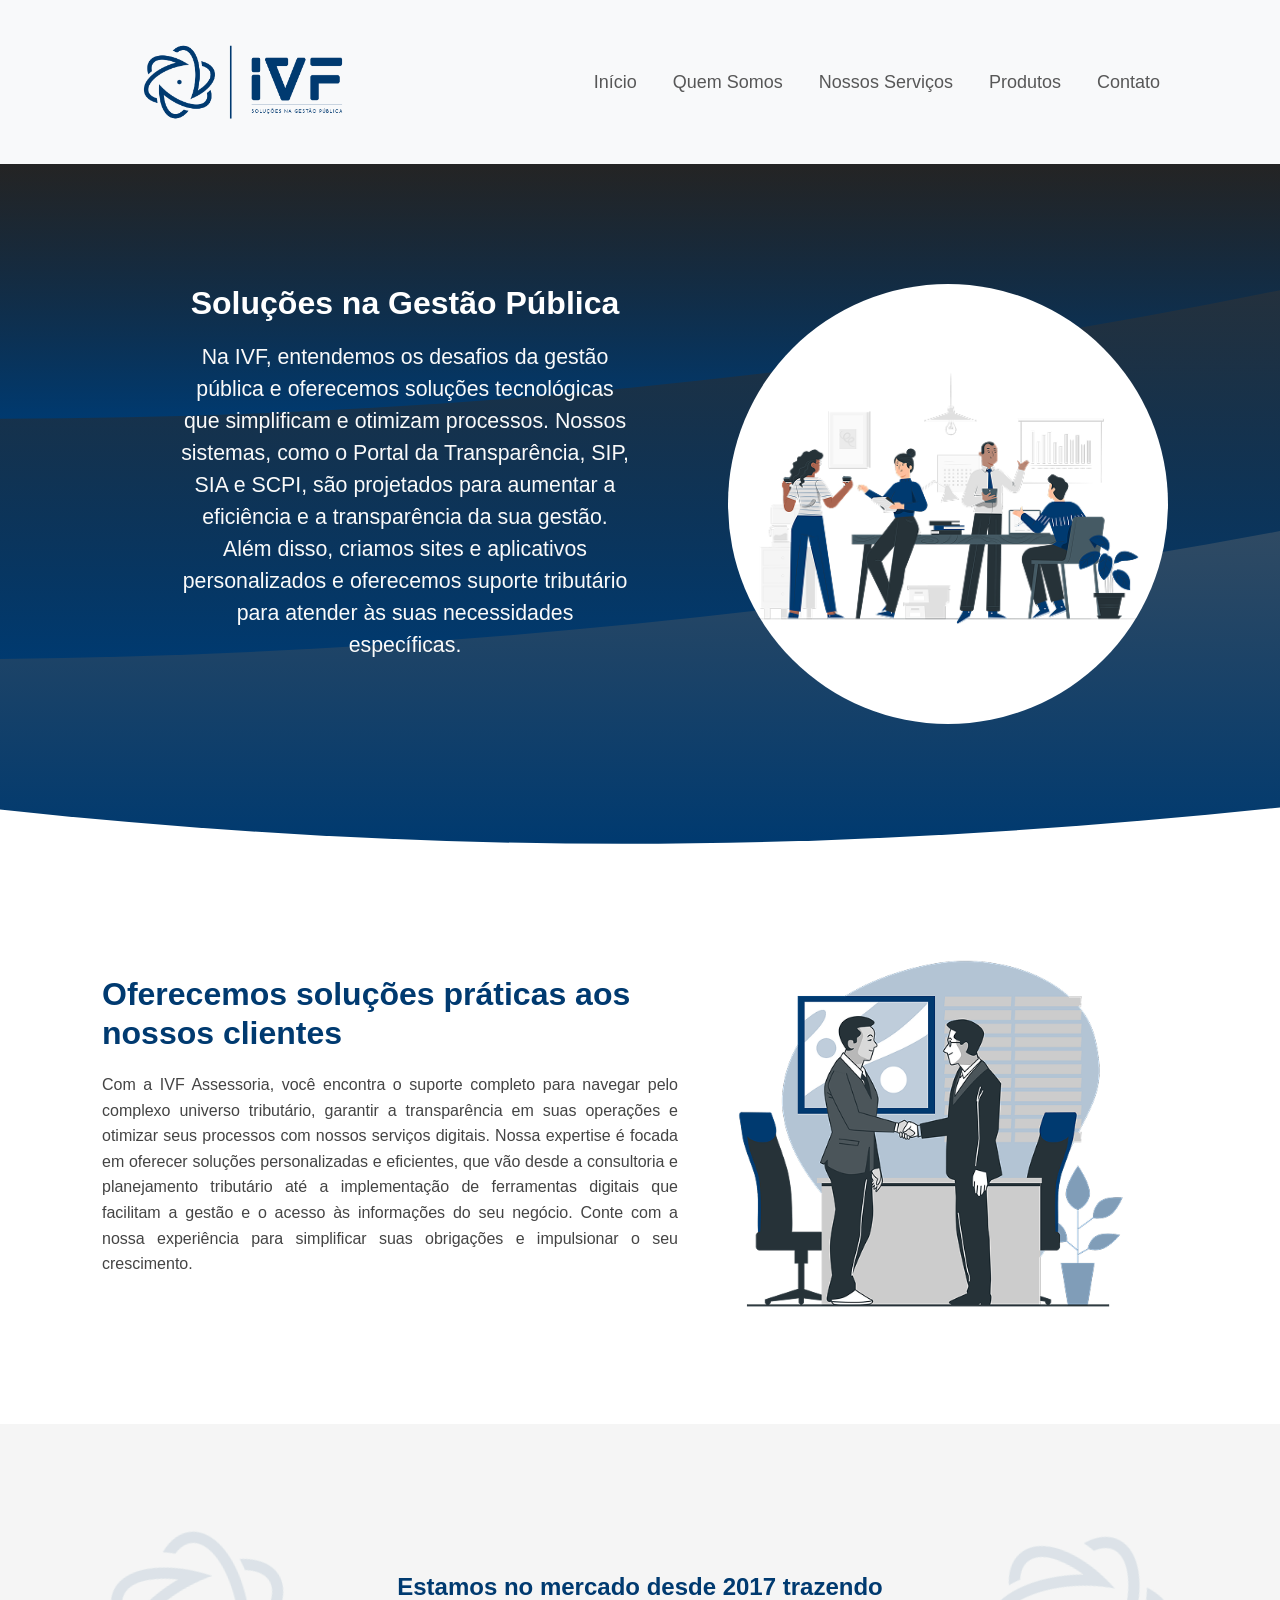
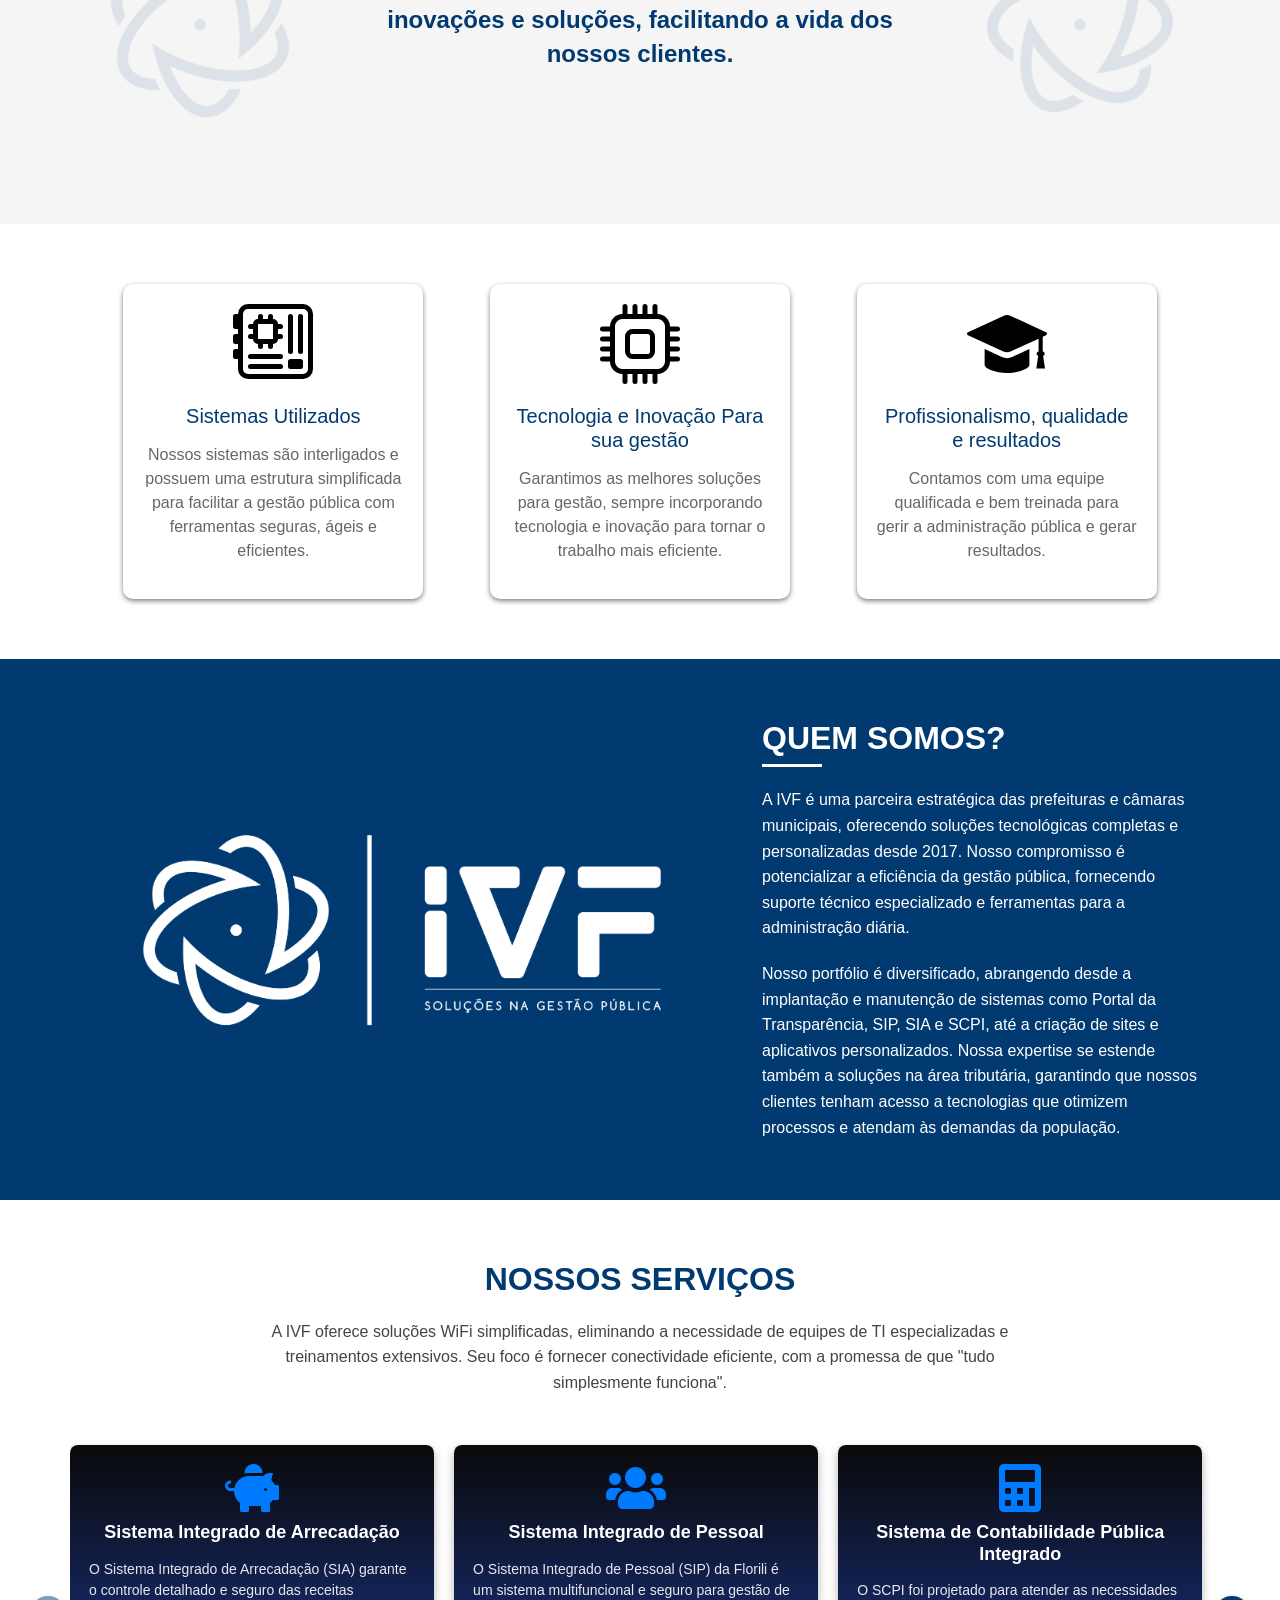
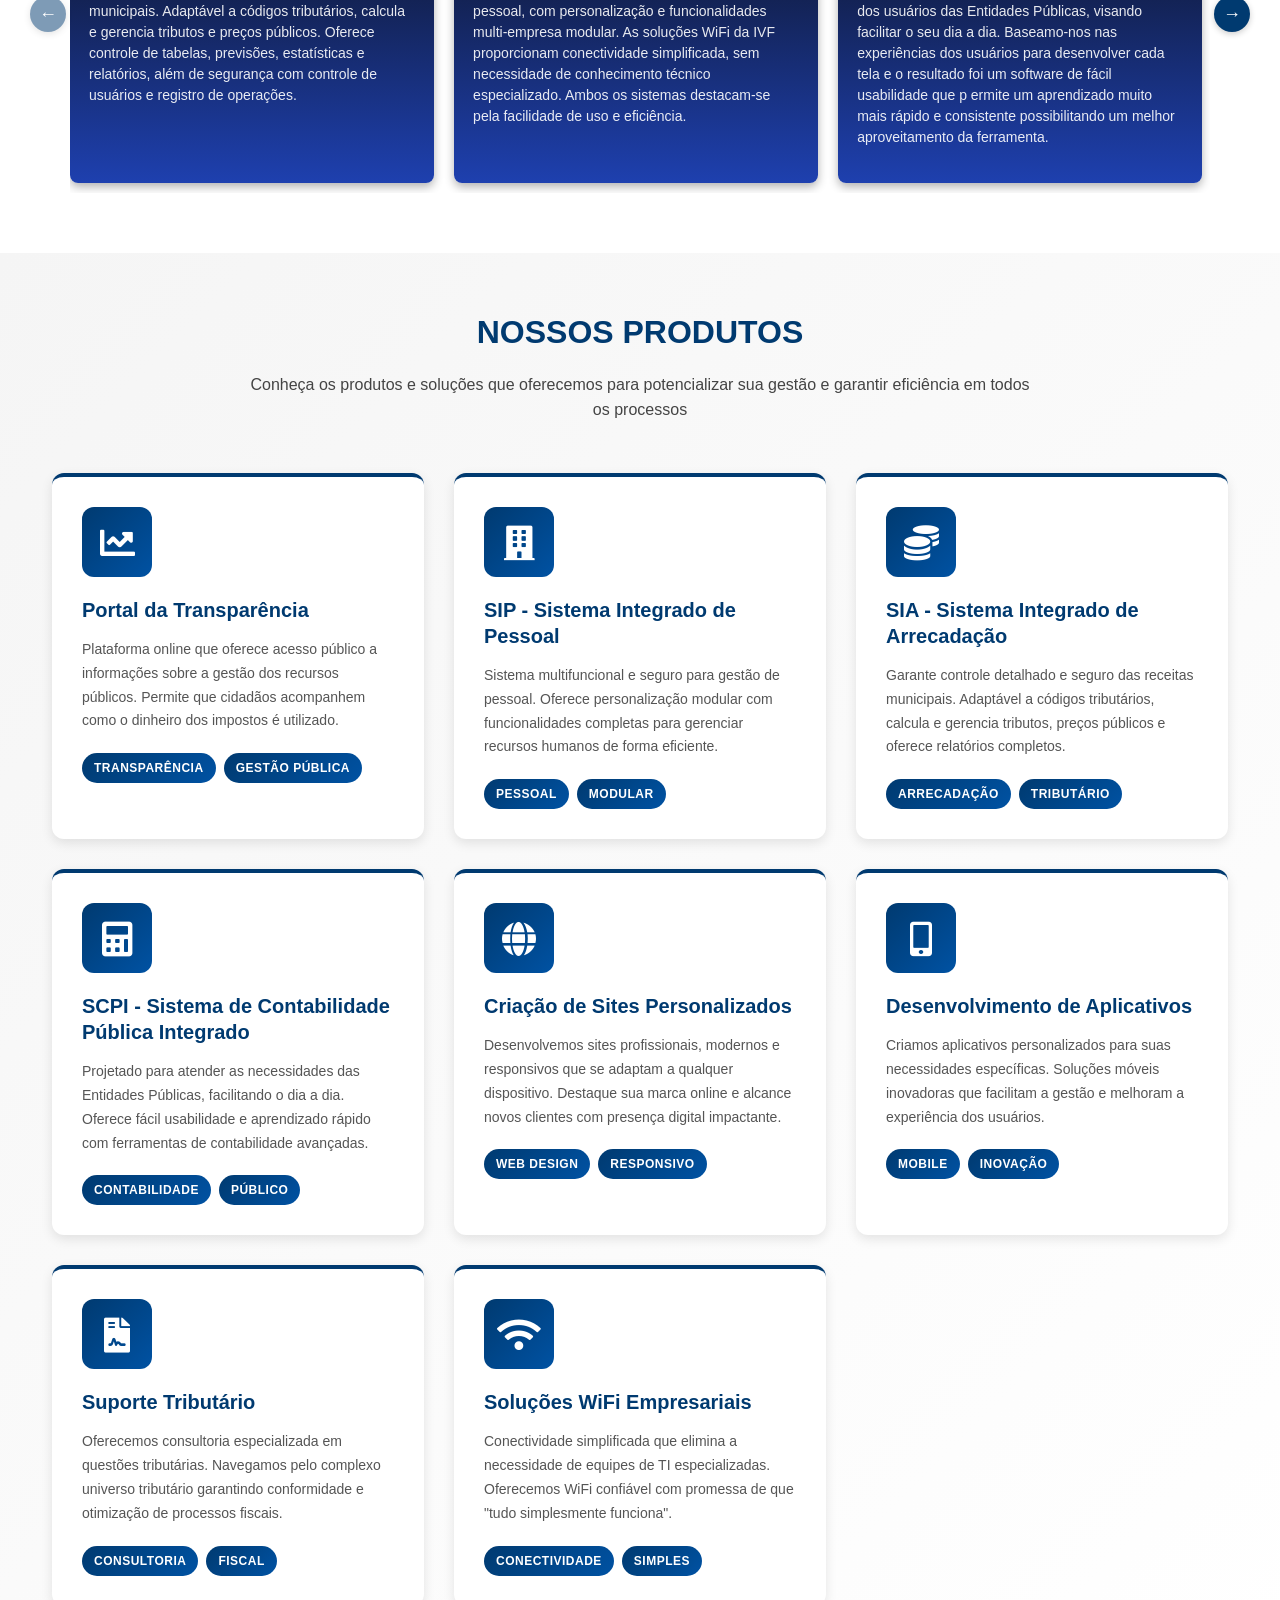
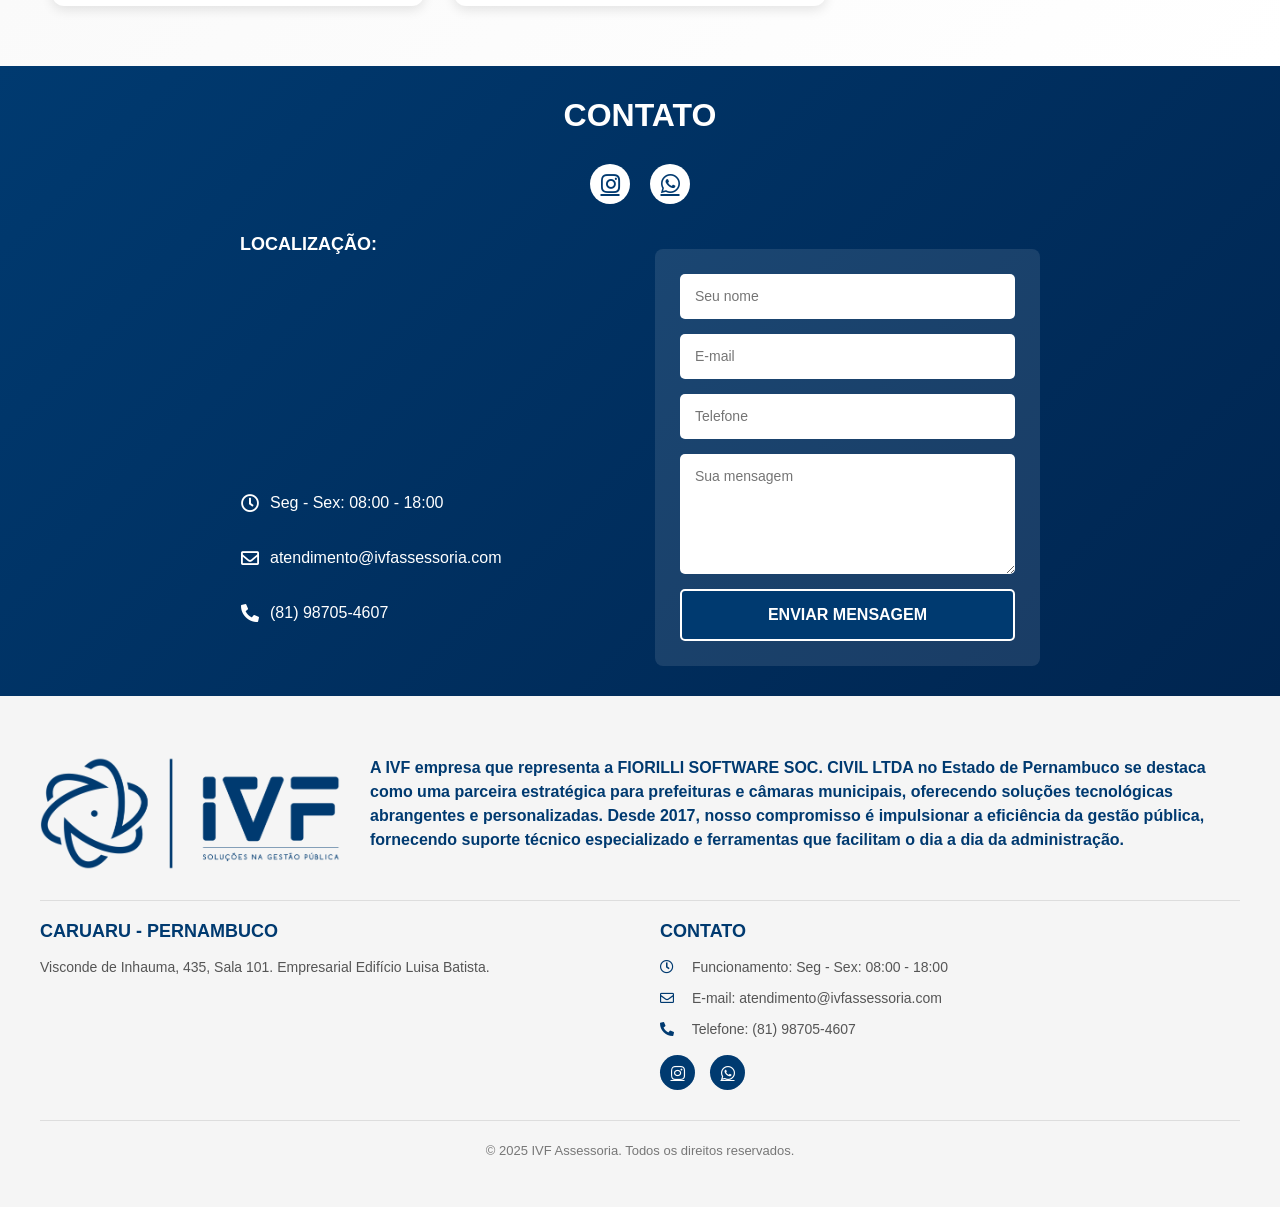
==== commit 34111d2d: "feat: Adicionar seção de produtos com design responsivo - Adicionada nova seção 'NOSSOS PRODUTOS' co" ====
--- a/index.html
+++ b/index.html
@@ -275,56 +275,48 @@
       <div class="container">
         <h2>NOSSOS PRODUTOS</h2>
         <p class="products-description">
-          Conheça nossa linha completa de produtos e soluções inovadoras, 
-          desenvolvidos para potencializar a gestão pública e oferecer excelência em serviços.
+          Conheça os produtos e soluções que oferecemos para potencializar sua gestão e garantir eficiência em todos os processos
         </p>
-        
         <div class="products-grid">
           <div class="product-card">
             <div class="product-icon">
-              <i class="fas fa-network-wired"></i>
+              <i class="fas fa-chart-line"></i>
             </div>
             <h3>Portal da Transparência</h3>
             <p>
-              Plataforma online que garante acesso público a informações sobre gestão de recursos públicos, 
-              promovendo transparência e facilitando a participação cidadã.
-            </p>
-            <div class="product-features">
-              <span class="feature-badge">Compliance</span>
-              <span class="feature-badge">Open Data</span>
-              <span class="feature-badge">Reports</span>
-            </div>
-          </div>
-
-          <div class="product-card">
-            <div class="product-icon">
-              <i class="fas fa-piggy-bank"></i>
+              Plataforma online que oferece acesso público a informações sobre a gestão dos recursos públicos. Permite que cidadãos acompanhem como o dinheiro dos impostos é utilizado.
+            </p>
+            <div class="product-features">
+              <span class="feature-badge">Transparência</span>
+              <span class="feature-badge">Gestão Pública</span>
+            </div>
+          </div>
+
+          <div class="product-card">
+            <div class="product-icon">
+              <i class="fas fa-building"></i>
+            </div>
+            <h3>SIP - Sistema Integrado de Pessoal</h3>
+            <p>
+              Sistema multifuncional e seguro para gestão de pessoal. Oferece personalização modular com funcionalidades completas para gerenciar recursos humanos de forma eficiente.
+            </p>
+            <div class="product-features">
+              <span class="feature-badge">Pessoal</span>
+              <span class="feature-badge">Modular</span>
+            </div>
+          </div>
+
+          <div class="product-card">
+            <div class="product-icon">
+              <i class="fas fa-coins"></i>
             </div>
             <h3>SIA - Sistema Integrado de Arrecadação</h3>
             <p>
-              Solução completa para controle detalhado e seguro das receitas municipais, 
-              com cálculo e gerenciamento de tributos, previsões e relatórios analíticos.
+              Garante controle detalhado e seguro das receitas municipais. Adaptável a códigos tributários, calcula e gerencia tributos, preços públicos e oferece relatórios completos.
             </p>
             <div class="product-features">
               <span class="feature-badge">Arrecadação</span>
-              <span class="feature-badge">Tributação</span>
-              <span class="feature-badge">Analytics</span>
-            </div>
-          </div>
-
-          <div class="product-card">
-            <div class="product-icon">
-              <i class="fas fa-users"></i>
-            </div>
-            <h3>SIP - Sistema Integrado de Pessoal</h3>
-            <p>
-              Sistema multifuncional e seguro para gestão de pessoal, com personalização modular 
-              e funcionalidades multi-empresa para simplificar a administração de RH.
-            </p>
-            <div class="product-features">
-              <span class="feature-badge">RH</span>
-              <span class="feature-badge">Folha</span>
-              <span class="feature-badge">Modular</span>
+              <span class="feature-badge">Tributário</span>
             </div>
           </div>
 
@@ -334,45 +326,67 @@
             </div>
             <h3>SCPI - Sistema de Contabilidade Pública Integrado</h3>
             <p>
-              Software projetado para entidades públicas, oferecendo interface intuitiva 
-              e aprendizado rápido para melhor aproveitamento e produtividade.
+              Projetado para atender as necessidades das Entidades Públicas, facilitando o dia a dia. Oferece fácil usabilidade e aprendizado rápido com ferramentas de contabilidade avançadas.
             </p>
             <div class="product-features">
               <span class="feature-badge">Contabilidade</span>
+              <span class="feature-badge">Público</span>
+            </div>
+          </div>
+
+          <div class="product-card">
+            <div class="product-icon">
+              <i class="fas fa-globe"></i>
+            </div>
+            <h3>Criação de Sites Personalizados</h3>
+            <p>
+              Desenvolvemos sites profissionais, modernos e responsivos que se adaptam a qualquer dispositivo. Destaque sua marca online e alcance novos clientes com presença digital impactante.
+            </p>
+            <div class="product-features">
+              <span class="feature-badge">Web Design</span>
+              <span class="feature-badge">Responsivo</span>
+            </div>
+          </div>
+
+          <div class="product-card">
+            <div class="product-icon">
+              <i class="fas fa-mobile-alt"></i>
+            </div>
+            <h3>Desenvolvimento de Aplicativos</h3>
+            <p>
+              Criamos aplicativos personalizados para suas necessidades específicas. Soluções móveis inovadoras que facilitam a gestão e melhoram a experiência dos usuários.
+            </p>
+            <div class="product-features">
+              <span class="feature-badge">Mobile</span>
+              <span class="feature-badge">Inovação</span>
+            </div>
+          </div>
+
+          <div class="product-card">
+            <div class="product-icon">
+              <i class="fas fa-file-contract"></i>
+            </div>
+            <h3>Suporte Tributário</h3>
+            <p>
+              Oferecemos consultoria especializada em questões tributárias. Navegamos pelo complexo universo tributário garantindo conformidade e otimização de processos fiscais.
+            </p>
+            <div class="product-features">
+              <span class="feature-badge">Consultoria</span>
               <span class="feature-badge">Fiscal</span>
-              <span class="feature-badge">Gestão</span>
-            </div>
-          </div>
-
-          <div class="product-card">
-            <div class="product-icon">
-              <i class="fas fa-globe"></i>
-            </div>
-            <h3>Criação de Sites e Aplicativos</h3>
-            <p>
-              Desenvolvimento de sites profissionais, modernos e responsivos, além de aplicativos 
-              personalizados que se adaptam a qualquer dispositivo e ampliam sua presença digital.
-            </p>
-            <div class="product-features">
-              <span class="feature-badge">Web</span>
-              <span class="feature-badge">Mobile</span>
-              <span class="feature-badge">UX/UI</span>
-            </div>
-          </div>
-
-          <div class="product-card">
-            <div class="product-icon">
-              <i class="fas fa-briefcase"></i>
-            </div>
-            <h3>Consultoria Tributária</h3>
-            <p>
-              Suporte especializado em planejamento tributário, análise fiscal e conformidade regulatória, 
-              garantindo que sua gestão esteja sempre adequada às normas vigentes.
-            </p>
-            <div class="product-features">
-              <span class="feature-badge">Fiscal</span>
-              <span class="feature-badge">Compliance</span>
-              <span class="feature-badge">Estratégia</span>
+            </div>
+          </div>
+
+          <div class="product-card">
+            <div class="product-icon">
+              <i class="fas fa-wifi"></i>
+            </div>
+            <h3>Soluções WiFi Empresariais</h3>
+            <p>
+              Conectividade simplificada que elimina a necessidade de equipes de TI especializadas. Oferecemos WiFi confiável com promessa de que "tudo simplesmente funciona".
+            </p>
+            <div class="product-features">
+              <span class="feature-badge">Conectividade</span>
+              <span class="feature-badge">Simples</span>
             </div>
           </div>
         </div>
--- a/assets/css/style.css
+++ b/assets/css/style.css
@@ -816,153 +816,6 @@
     color: #777;
 }
 
-/* Seção de Produtos */
-.products-section {
-    padding: 60px 20px;
-    background: linear-gradient(135deg, #f5f7fa 0%, #ffffff 100%);
-    position: relative;
-}
-
-.products-section .container {
-    max-width: 1200px;
-    margin: 0 auto;
-}
-
-.products-section h2 {
-    text-align: center;
-    color: #003a70;
-    font-size: 32px;
-    font-weight: 800;
-    margin-bottom: 15px;
-    position: relative;
-    display: inline-block;
-    width: 100%;
-}
-
-.products-section h2::after {
-    content: '';
-    position: absolute;
-    bottom: -10px;
-    left: 50%;
-    transform: translateX(-50%);
-    width: 80px;
-    height: 3px;
-    background-color: #007bff;
-    border-radius: 2px;
-}
-
-.products-description {
-    text-align: center;
-    max-width: 700px;
-    margin: 40px auto 50px;
-    color: #555;
-    font-size: 16px;
-    line-height: 1.6;
-}
-
-.products-grid {
-    display: grid;
-    grid-template-columns: repeat(auto-fit, minmax(320px, 1fr));
-    gap: 30px;
-    margin-top: 40px;
-}
-
-.product-card {
-    background: white;
-    border-radius: 12px;
-    padding: 30px;
-    box-shadow: 0 4px 15px rgba(0, 0, 0, 0.08);
-    transition: all 0.4s cubic-bezier(0.4, 0, 0.2, 1);
-    border: 1px solid #e8e8e8;
-    display: flex;
-    flex-direction: column;
-    position: relative;
-    overflow: hidden;
-}
-
-.product-card::before {
-    content: '';
-    position: absolute;
-    top: 0;
-    left: 0;
-    width: 100%;
-    height: 4px;
-    background: linear-gradient(90deg, #003a70, #007bff);
-    transform: scaleX(0);
-    transform-origin: left;
-    transition: transform 0.4s ease;
-}
-
-.product-card:hover {
-    transform: translateY(-10px) scale(1.02);
-    box-shadow: 0 15px 35px rgba(0, 58, 112, 0.15);
-    border-color: #007bff;
-}
-
-.product-card:hover::before {
-    transform: scaleX(1);
-}
-
-.product-icon {
-    width: 70px;
-    height: 70px;
-    background: linear-gradient(135deg, #003a70, #007bff);
-    border-radius: 12px;
-    display: flex;
-    align-items: center;
-    justify-content: center;
-    margin-bottom: 20px;
-    font-size: 32px;
-    color: white;
-    transition: all 0.3s ease;
-}
-
-.product-card:hover .product-icon {
-    transform: scale(1.1) rotate(5deg);
-    box-shadow: 0 8px 20px rgba(0, 123, 255, 0.3);
-}
-
-.product-card h3 {
-    color: #003a70;
-    font-size: 18px;
-    font-weight: 700;
-    margin-bottom: 12px;
-    line-height: 1.4;
-}
-
-.product-card p {
-    color: #666;
-    font-size: 14px;
-    line-height: 1.6;
-    margin-bottom: 20px;
-    flex-grow: 1;
-}
-
-.product-features {
-    display: flex;
-    flex-wrap: wrap;
-    gap: 8px;
-    margin-top: auto;
-}
-
-.feature-badge {
-    display: inline-block;
-    background: linear-gradient(135deg, #003a70, #007bff);
-    color: white;
-    padding: 5px 12px;
-    border-radius: 20px;
-    font-size: 12px;
-    font-weight: 600;
-    text-transform: uppercase;
-    letter-spacing: 0.5px;
-    transition: all 0.3s ease;
-}
-
-.product-card:hover .feature-badge {
-    background: linear-gradient(135deg, #007bff, #003a70);
-    transform: scale(1.05);
-}
-
 /* Responsividade aprimorada para mobile */
 @media (max-width: 768px) {
     body {
@@ -1260,43 +1113,6 @@
         display: none; /* Botões ocultos, rolagem manual */
     }
 
-    /* Seção de Produtos - Mobile */
-    .products-section {
-        padding: clamp(30px, 8vw, 40px) 15px;
-    }
-
-    .products-section h2 {
-        font-size: clamp(24px, 6vw, 28px);
-    }
-
-    .products-description {
-        font-size: clamp(13px, 3.5vw, 14px);
-        margin: 30px auto 40px;
-    }
-
-    .products-grid {
-        grid-template-columns: 1fr;
-        gap: 20px;
-    }
-
-    .product-card {
-        padding: 20px;
-    }
-
-    .product-icon {
-        width: 60px;
-        height: 60px;
-        font-size: 28px;
-    }
-
-    .product-card h3 {
-        font-size: clamp(16px, 4vw, 18px);
-    }
-
-    .product-card p {
-        font-size: clamp(12px, 3.2vw, 14px);
-    }
-
     /* Seção de Contato - Tudo centralizado */
     .contact-section {
         padding: clamp(30px, 8vw, 40px) 15px;
@@ -1472,9 +1288,188 @@
     .map-container {
         height: 150px;
     }
+}
+/* Products Section */
+.products-section {
+    padding: 60px 20px;
+    background: linear-gradient(135deg, #f5f5f5 0%, #ffffff 100%);
+}
+
+.products-section .container {
+    max-width: 1200px;
+    margin: 0 auto;
+}
+
+.products-section h2 {
+    text-align: center;
+    color: #003a70;
+    font-size: 32px;
+    font-weight: 800;
+    margin-bottom: 20px;
+}
+
+.products-description {
+    text-align: center;
+    max-width: 800px;
+    margin: 0 auto 50px;
+    color: #444;
+    line-height: 1.6;
+    font-size: 16px;
+}
+
+.products-grid {
+    display: grid;
+    grid-template-columns: repeat(auto-fit, minmax(300px, 1fr));
+    gap: 30px;
+    margin-top: 40px;
+}
+
+.product-card {
+    background: white;
+    border-radius: 12px;
+    padding: 30px;
+    box-shadow: 0 4px 12px rgba(0, 0, 0, 0.1);
+    transition: all 0.4s cubic-bezier(0.4, 0, 0.2, 1);
+    border-top: 4px solid #003a70;
+    position: relative;
+    overflow: hidden;
+}
+
+.product-card::before {
+    content: '';
+    position: absolute;
+    top: 0;
+    left: 0;
+    right: 0;
+    bottom: 0;
+    background: linear-gradient(135deg, rgba(0, 58, 112, 0.05) 0%, rgba(0, 58, 112, 0) 100%);
+    opacity: 0;
+    transition: opacity 0.3s ease;
+}
+
+.product-card:hover {
+    transform: translateY(-10px);
+    box-shadow: 0 8px 24px rgba(0, 58, 112, 0.2);
+}
+
+.product-card:hover::before {
+    opacity: 1;
+}
+
+.product-icon {
+    width: 70px;
+    height: 70px;
+    background: linear-gradient(135deg, #003a70 0%, #0052a3 100%);
+    border-radius: 12px;
+    display: flex;
+    align-items: center;
+    justify-content: center;
+    margin-bottom: 20px;
+    position: relative;
+    z-index: 1;
+}
+
+.product-icon i {
+    font-size: 35px;
+    color: white;
+}
+
+.product-card h3 {
+    color: #003a70;
+    font-size: 20px;
+    font-weight: 700;
+    margin-bottom: 15px;
+    line-height: 1.3;
+    position: relative;
+    z-index: 1;
+}
+
+.product-card p {
+    color: #555;
+    font-size: 14px;
+    line-height: 1.7;
+    margin-bottom: 20px;
+    position: relative;
+    z-index: 1;
+}
+
+.product-features {
+    display: flex;
+    flex-wrap: wrap;
+    gap: 8px;
+    position: relative;
+    z-index: 1;
+}
+
+.feature-badge {
+    display: inline-block;
+    background: linear-gradient(135deg, #003a70 0%, #0052a3 100%);
+    color: white;
+    padding: 6px 12px;
+    border-radius: 20px;
+    font-size: 12px;
+    font-weight: 600;
+    text-transform: uppercase;
+    letter-spacing: 0.5px;
+    transition: all 0.3s ease;
+}
+
+.product-card:hover .feature-badge {
+    transform: scale(1.05);
+}
+
+/* Responsive Products Section */
+@media (max-width: 768px) {
+    .products-section {
+        padding: clamp(30px, 8vw, 40px) 15px;
+    }
+
+    .products-section h2 {
+        font-size: clamp(20px, 5vw, 24px);
+        margin-bottom: 15px;
+    }
+
+    .products-description {
+        font-size: clamp(13px, 3.5vw, 14px);
+        margin-bottom: 30px;
+    }
 
     .products-grid {
-        gap: 15px;
+        grid-template-columns: repeat(auto-fit, minmax(280px, 1fr));
+        gap: 20px;
+        margin-top: 30px;
+    }
+
+    .product-card {
+        padding: 20px;
+    }
+
+    .product-icon {
+        width: 60px;
+        height: 60px;
+    }
+
+    .product-icon i {
+        font-size: 28px;
+    }
+
+    .product-card h3 {
+        font-size: clamp(16px, 4vw, 18px);
+    }
+
+    .product-card p {
+        font-size: clamp(12px, 3.2vw, 14px);
+    }
+
+    .feature-badge {
+        padding: 5px 10px;
+        font-size: 11px;
+    }
+}
+
+@media (max-width: 576px) {
+    .products-grid {
+        grid-template-columns: 1fr;
     }
 
     .product-card {
@@ -1484,12 +1479,17 @@
     .product-icon {
         width: 50px;
         height: 50px;
+    }
+
+    .product-icon i {
         font-size: 24px;
-        margin-bottom: 15px;
-    }
-
-    .feature-badge {
-        padding: 4px 10px;
-        font-size: 11px;
-    }
-}+    }
+
+    .product-card h3 {
+        font-size: clamp(14px, 3.8vw, 16px);
+    }
+
+    .product-card p {
+        font-size: clamp(12px, 3vw, 13px);
+    }
+}
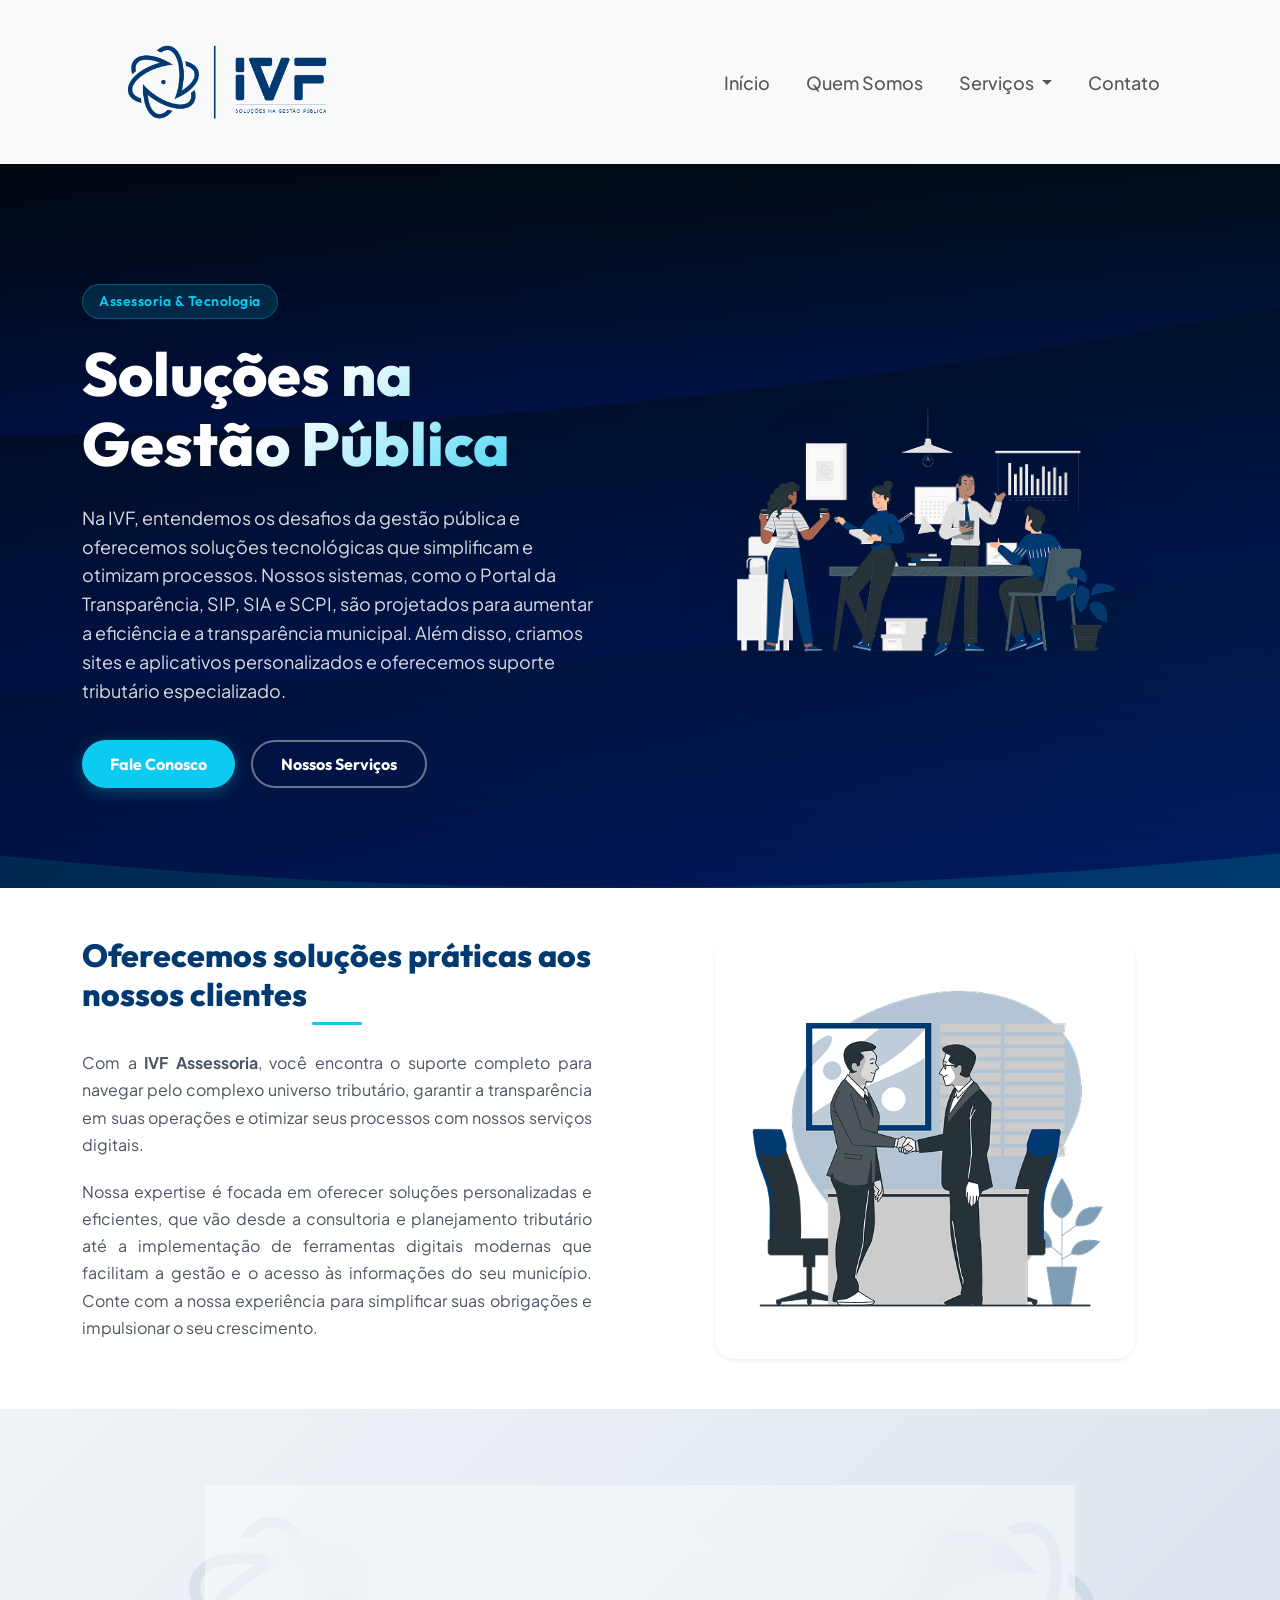
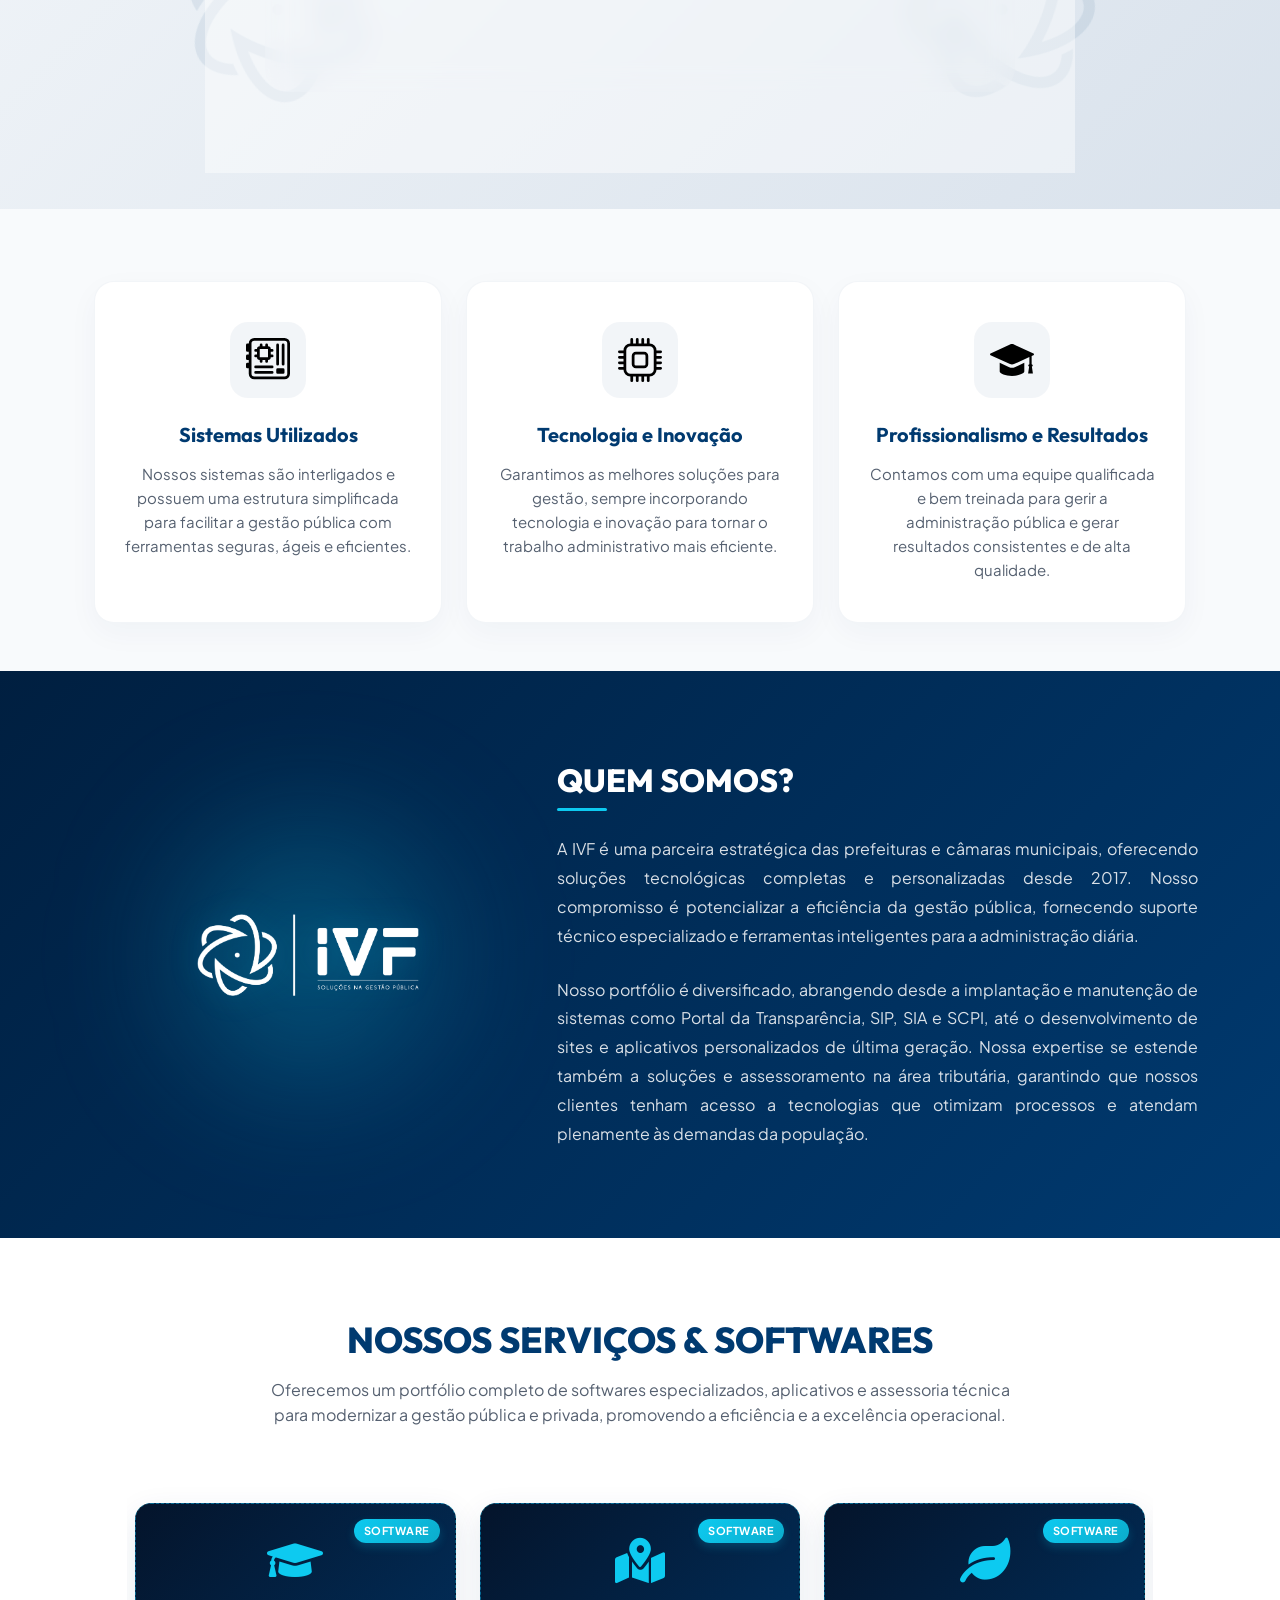
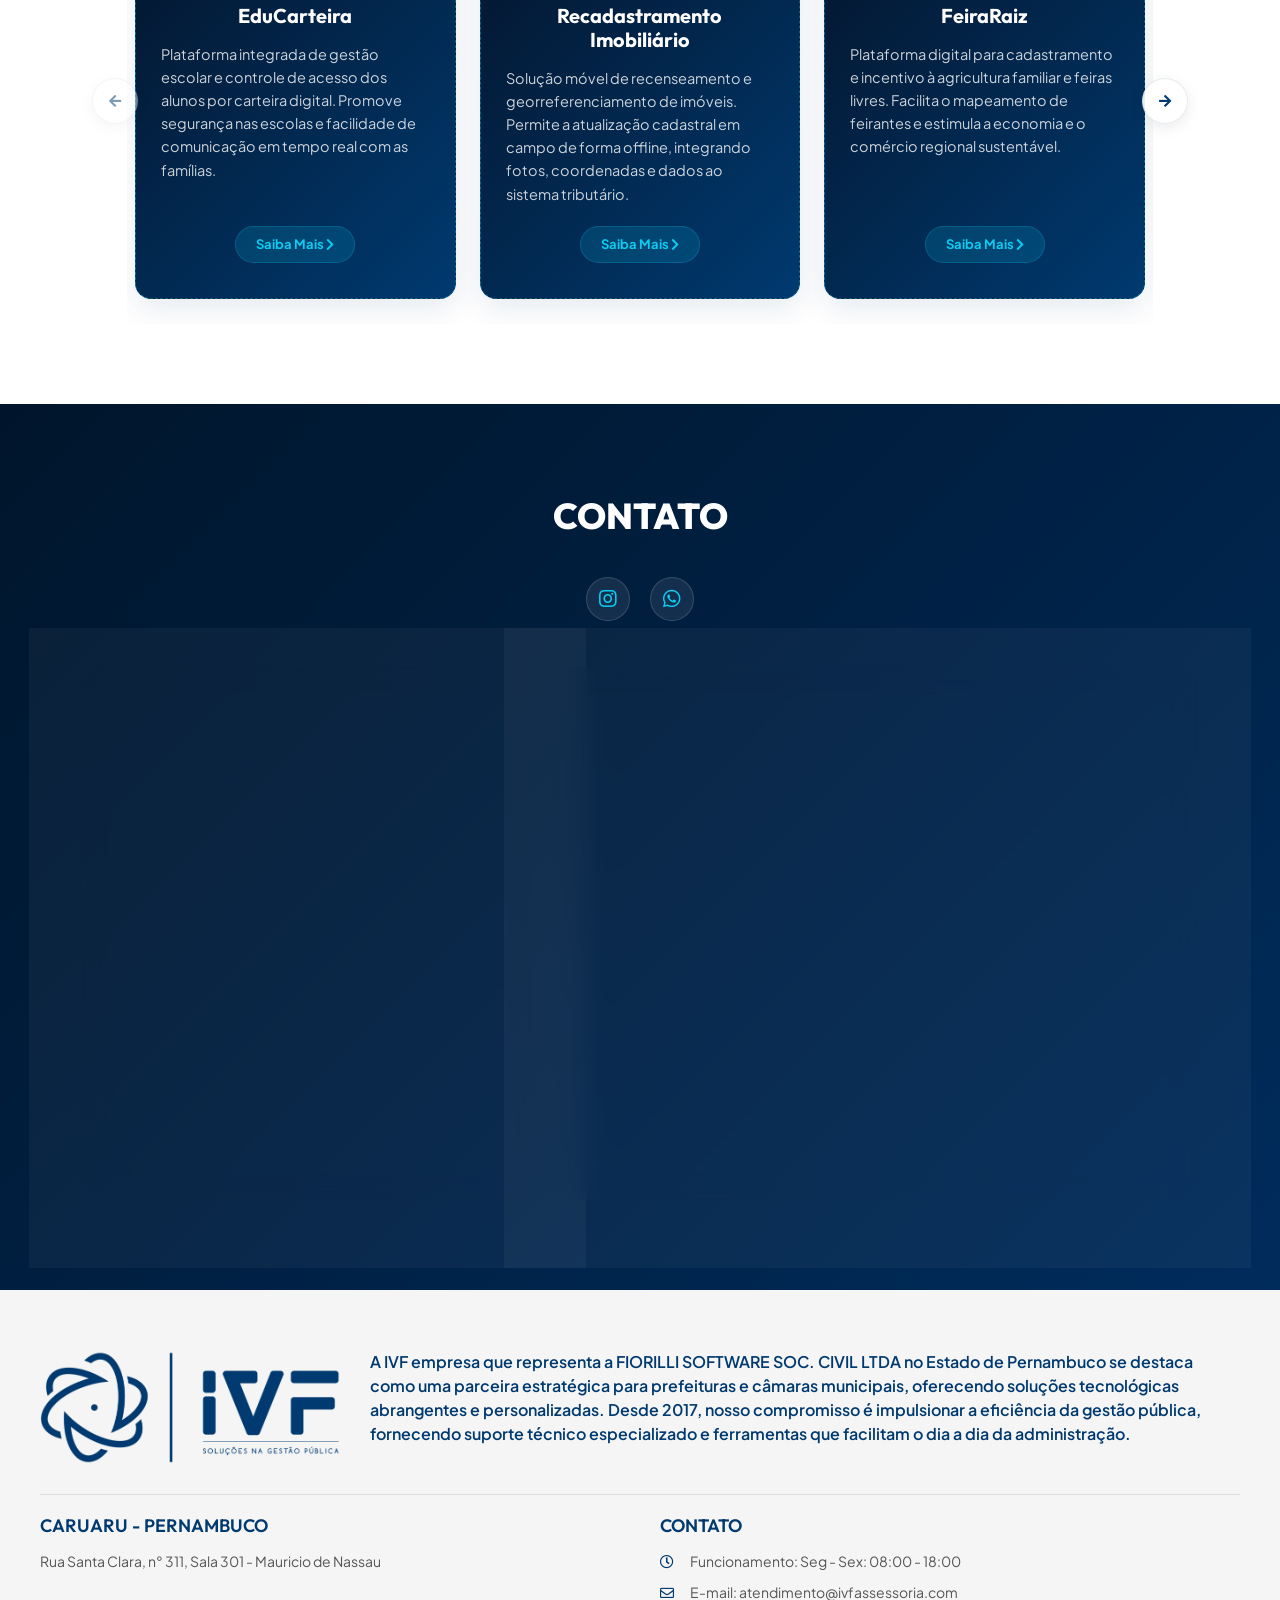
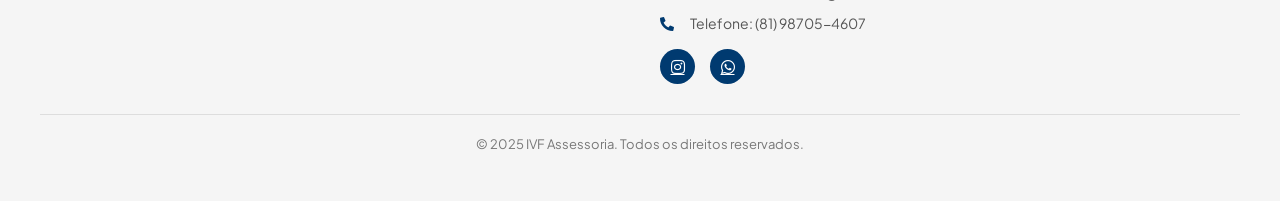
==== commit ff4ed15a: "Quarto Commit" ====
--- a/index.html
+++ b/index.html
@@ -4,6 +4,9 @@
     <meta charset="UTF-8" />
     <meta name="viewport" content="width=device-width, initial-scale=1.0" />
     <title>IVF - ASSESSORIA</title>
+    <link rel="preconnect" href="https://fonts.googleapis.com">
+    <link rel="preconnect" href="https://fonts.gstatic.com" crossorigin>
+    <link href="https://fonts.googleapis.com/css2?family=Outfit:wght@400;600;700;800&family=Plus+Jakarta+Sans:wght@400;500;600;700&display=swap" rel="stylesheet">
     <link rel="stylesheet" href="https://cdn.jsdelivr.net/npm/bootstrap-icons@1.11.3/font/bootstrap-icons.css" integrity="sha384-tViUnnbYAV00FLIhhi3v/dWt3Jxw4gZQcNoSCxCIFNJVCx7/D55/wXsrNIRANwdD" crossorigin="anonymous"/>
     <link href="https://cdn.jsdelivr.net/npm/bootstrap@5.3.2/dist/css/bootstrap.min.css" rel="stylesheet" integrity="sha384-T3c6CoIi6uLrA9TneNEoa7RxnatzjcDSCmG1MXxSR1GAsXEV/Dwwykc2MPK8M2HN" crossorigin="anonymous">
     <link rel="stylesheet" href="https://cdnjs.cloudflare.com/ajax/libs/font-awesome/5.15.4/css/all.min.css" integrity="sha512-1ycn6IcaQQ40/MKBW2W4Rhis/DbILU74C1vSrLJxCq57o941Ym01SwNsOMqvEBFlcgUa6xLiPY/NS5R+E6ztJQ==" crossorigin="anonymous" referrerpolicy="no-referrer" />
@@ -12,9 +15,8 @@
   </head>
   <body>
     <!--Cabeçalho-->
-    <header class="navbar navbar-expand-sm navbar-light bg-light d-flex justify-content-between align-items-center">
-        <div class="container">
-        <a class="navbar-brand" href="index.html">
+    <header class="navbar navbar-expand-sm navbar-light bg-light">
+      <div class="container">
         <a class="navbar-brand" href="index.html">
           <img src="./assets/imgs/icon_full_blue1.png" alt="Logo - IVF" />
         </a>
@@ -29,70 +31,88 @@
             <li class="nav-item">
               <a class="nav-link" href="#quem-somos">Quem Somos</a>
             </li>
-            <li class="nav-item">
-              <a class="nav-link" href="#nossos-serviços">Nossos Serviços</a>
-            </li>
-            <li class="nav-item">
-              <a class="nav-link" href="#produtos">Produtos</a>
+            <li class="nav-item dropdown">
+              <a class="nav-link dropdown-toggle" href="#" id="navbarDropdown" role="button" data-bs-toggle="dropdown" aria-expanded="false">
+                Serviços
+              </a>
+              <ul class="dropdown-menu" aria-labelledby="navbarDropdown">
+                <li class="dropdown-submenu">
+                  <a class="dropdown-item dropdown-toggle" href="#">Softwares</a>
+                  <ul class="dropdown-menu">
+                    <li><a class="dropdown-item" href="educarteira.html">EduCarteira</a></li>
+                    <li><a class="dropdown-item" href="recadastramento-imobiliario.html">Recadastramento Imobiliário</a></li>
+                    <li><a class="dropdown-item" href="feiraraiz.html">FeiraRaiz</a></li>
+                    <li><a class="dropdown-item" href="sgce.html">SGCE (Sistema de Gerenciamento de Estoque)</a></li>
+                  </ul>
+                </li>
+                <li><hr class="dropdown-divider"></li>
+                <li><a class="dropdown-item" href="#nossos-serviços">Outros Serviços</a></li>
+              </ul>
             </li>
             <li class="nav-item">
               <a class="nav-link" href="#contato">Contato</a>
             </li>
           </ul>
         </div>
-
+      </div>
     </header>
-  </div>
-
-
-    <!-- Inicio -->
-    <div class="content" id="inicio">
-      <div class="container d-flex">
-      <div class="description">
-        <h1>Soluções na Gestão Pública</h1>
-        <h3>
-          Na IVF, entendemos os desafios da gestão pública e oferecemos soluções
-          tecnológicas que simplificam e otimizam processos. Nossos sistemas,
-          como o Portal da Transparência, SIP, SIA e SCPI, são projetados para
-          aumentar a eficiência e a transparência da sua gestão. Além disso,
-          criamos sites e aplicativos personalizados e oferecemos suporte
-          tributário para atender às suas necessidades específicas.
-        </h3>
-      </div>
-      <div class="illustration">
-        <img
-          src="./assets/imgs/At the office-pana 1.png"
-          alt="Ilustração de colaboração e trabalho em equipe"
-        />
-      </div>
-    </div>
-  </div>
-</div>
-
-  <div class="container d-flex">
-    <div class="company-intro">
-      <div class="intro-text">
-        <h2>Oferecemos soluções práticas aos nossos clientes</h2>
-        <p>
-          Com a IVF Assessoria, você encontra o suporte completo para navegar pelo complexo universo tributário, 
-          garantir a transparência em suas operações e otimizar seus processos com nossos serviços digitais. 
-          Nossa expertise é focada em oferecer soluções personalizadas e eficientes, que vão desde a consultoria 
-          e planejamento tributário até a implementação de ferramentas digitais que facilitam a gestão e o acesso às 
-          informações do seu negócio. Conte com a nossa experiência para simplificar suas obrigações e impulsionar o seu crescimento.
-        </p>
-      </div>
-      <div class="intro-image">
-        <img
-          src="./assets/imgs/Business deal-bro 1.png"
-          alt="Reunião de negócios"
-        />
-      </div>
-    </div>
-  </div>
-</div>
-
-
-    <div class="parallax-container ">
+
+    <!-- Inicio (Hero Section) -->
+    <section class="hero-section" id="inicio">
+      <div class="container">
+        <div class="row align-items-center">
+          <div class="col-lg-6 hero-content text-center text-lg-start">
+            <span class="hero-badge">Assessoria &amp; Tecnologia</span>
+            <h1 class="hero-title">Soluções na Gestão Pública</h1>
+            <p class="hero-text">
+              Na IVF, entendemos os desafios da gestão pública e oferecemos soluções tecnológicas que simplificam e otimizam processos. Nossos sistemas, como o Portal da Transparência, SIP, SIA e SCPI, são projetados para aumentar a eficiência e a transparência municipal. Além disso, criamos sites e aplicativos personalizados e oferecemos suporte tributário especializado.
+            </p>
+            <div class="hero-actions d-flex flex-wrap justify-content-center justify-content-lg-start gap-3">
+              <a href="#contato" class="btn btn-custom-hero">Fale Conosco</a>
+              <a href="#nossos-serviços" class="btn btn-custom-hero-outline">Nossos Serviços</a>
+            </div>
+          </div>
+          <div class="col-lg-6 mt-5 mt-lg-0 text-center">
+            <div class="hero-image-wrapper">
+              <img
+                src="./assets/imgs/At the office-pana 1.png"
+                alt="Ilustração de colaboração e trabalho em equipe"
+                class="hero-illustration img-fluid"
+              />
+            </div>
+          </div>
+        </div>
+      </div>
+    </section>
+
+    <!-- Apresentação da Empresa -->
+    <section class="intro-section py-5">
+      <div class="container">
+        <div class="row align-items-center">
+          <div class="col-lg-6 intro-content text-center text-lg-start pe-lg-5">
+            <h2 class="section-title text-center text-lg-start mb-4">Oferecemos soluções práticas aos nossos clientes</h2>
+            <p class="intro-description">
+              Com a <strong>IVF Assessoria</strong>, você encontra o suporte completo para navegar pelo complexo universo tributário, garantir a transparência em suas operações e otimizar seus processos com nossos serviços digitais.
+            </p>
+            <p class="intro-description">
+              Nossa expertise é focada em oferecer soluções personalizadas e eficientes, que vão desde a consultoria e planejamento tributário até a implementação de ferramentas digitais modernas que facilitam a gestão e o acesso às informações do seu município. Conte com a nossa experiência para simplificar suas obrigações e impulsionar o seu crescimento.
+            </p>
+          </div>
+          <div class="col-lg-6 mt-4 mt-lg-0 text-center">
+            <div class="intro-image-wrapper">
+              <img
+                src="./assets/imgs/Business deal-bro 1.png"
+                alt="Reunião de negócios"
+                class="img-fluid rounded-4 shadow-sm intro-illustration"
+              />
+            </div>
+          </div>
+        </div>
+      </div>
+    </section>
+
+    <!-- Seção Parallax -->
+    <div class="parallax-container">
       <div class="parallax-image left">
         <img
           src="./assets/imgs/icon_blue.png"
@@ -100,7 +120,7 @@
           class="parallax-logo"
         />
       </div>
-      <div class="text-center">
+      <div class="parallax-glass-card text-center">
         <h2>
           Estamos no mercado desde 2017 trazendo inovações e soluções,
           facilitando a vida dos nossos clientes.
@@ -115,289 +135,194 @@
       </div>
     </div>
 
-
-
-<div class="container">
-  <div class="row pillars ">
-    <div class="col-4 .col-sm- pillar-card">
-      <div class="pillar-icon">
-        <img src="./assets/imgs/motherboard.svg" alt="Ícone de Sistemas" />
-      </div>
-      <h3>Sistemas Utilizados</h3>
-      <p>
-        Nossos sistemas são interligados e possuem uma estrutura simplificada
-        para facilitar a gestão pública com ferramentas seguras, ágeis e
-        eficientes.
-      </p>
-    </div>
-
-    <div class="col-4 .col-sm- pillar-card">
-      <div class="pillar-icon">
-        <img src="./assets/imgs/cpu.svg" alt="Ícone de Tecnologia" />
-      </div>
-      <h3>Tecnologia e Inovação Para sua gestão</h3>
-      <p>
-        Garantimos as melhores soluções para gestão, sempre incorporando
-        tecnologia e inovação para tornar o trabalho mais eficiente.
-      </p>
-    </div>
-
-    <div class="col-4 .col-sm- pillar-card">
-      <div class="pillar-icon">
-        <img
-          src="./assets/imgs/student-cap-svgrepo-com.svg"
-          alt="Ícone de Qualidade"
-        />
-      </div>
-      <h3>Profissionalismo, qualidade e resultados</h3>
-      <p>
-        Contamos com uma equipe qualificada e bem treinada para gerir a
-        administração pública e gerar resultados.
-      </p>
-    </div>
-  </div>
-
-</div>
-    
-
-
-    <!-- Quem somos? -->
-    <div class="who-we-are" id="quem-somos">
-      <div class="container d-flex">
-      
-        
-      <div class="animated-logo">
-        <img
-          src="./assets/imgs/icon_full_white.png"
-          alt="IVF Logo"
-          class="rotating-logo"
-          style="width: 600px"
-        />
-      </div>
-      <div class="content-wrapper">
-        <h2>QUEM SOMOS?</h2>
-        <div class="text-content">
-          <p>
-            A IVF é uma parceira estratégica das prefeituras e câmaras
-            municipais, oferecendo soluções tecnológicas completas e
-            personalizadas desde 2017. Nosso compromisso é potencializar a
-            eficiência da gestão pública, fornecendo suporte técnico
-            especializado e ferramentas para a administração diária.
-          </p>
-
-          <p>
-            Nosso portfólio é diversificado, abrangendo desde a implantação e
-            manutenção de sistemas como Portal da Transparência, SIP, SIA e
-            SCPI, até a criação de sites e aplicativos personalizados. Nossa
-            expertise se estende também a soluções na área tributária,
-            garantindo que nossos clientes tenham acesso a tecnologias que
-            otimizem processos e atendam às demandas da população.
-          </p>
-        </div>
-      </div>
-      </div>
-    </div>
-
+    <!-- Pilares de Valor -->
+    <section class="pillars-section py-5">
+      <div class="container">
+        <div class="row pillars g-4 justify-content-center">
+          <div class="col-md-4">
+            <div class="pillar-card">
+              <div class="pillar-icon">
+                <img src="./assets/imgs/motherboard.svg" alt="Ícone de Sistemas" />
+              </div>
+              <h3>Sistemas Utilizados</h3>
+              <p>
+                Nossos sistemas são interligados e possuem uma estrutura simplificada para facilitar a gestão pública com ferramentas seguras, ágeis e eficientes.
+              </p>
+            </div>
+          </div>
+
+          <div class="col-md-4">
+            <div class="pillar-card">
+              <div class="pillar-icon">
+                <img src="./assets/imgs/cpu.svg" alt="Ícone de Tecnologia" />
+              </div>
+              <h3>Tecnologia e Inovação</h3>
+              <p>
+                Garantimos as melhores soluções para gestão, sempre incorporando tecnologia e inovação para tornar o trabalho administrativo mais eficiente.
+              </p>
+            </div>
+          </div>
+
+          <div class="col-md-4">
+            <div class="pillar-card">
+              <div class="pillar-icon">
+                <img src="./assets/imgs/student-cap-svgrepo-com.svg" alt="Ícone de Qualidade" />
+              </div>
+              <h3>Profissionalismo e Resultados</h3>
+              <p>
+                Contamos com uma equipe qualificada e bem treinada para gerir a administração pública e gerar resultados consistentes e de alta qualidade.
+              </p>
+            </div>
+          </div>
+        </div>
+      </div>
+    </section>
+
+    <!-- Quem Somos -->
+    <section class="who-we-are" id="quem-somos">
+      <div class="container">
+        <div class="row align-items-center">
+          <div class="col-lg-5 text-center mb-5 mb-lg-0 animated-logo-container">
+            <div class="animated-logo">
+              <img
+                src="./assets/imgs/icon_full_white.png"
+                alt="IVF Logo"
+                class="rotating-logo"
+              />
+            </div>
+          </div>
+          <div class="col-lg-7">
+            <div class="content-wrapper">
+              <h2 class="section-title text-start mb-4">QUEM SOMOS?</h2>
+              <div class="text-content">
+                <p>
+                  A IVF é uma parceira estratégica das prefeituras e câmaras municipais, oferecendo soluções tecnológicas completas e personalizadas desde 2017. Nosso compromisso é potencializar a eficiência da gestão pública, fornecendo suporte técnico especializado e ferramentas inteligentes para a administração diária.
+                </p>
+                <p>
+                  Nosso portfólio é diversificado, abrangendo desde a implantação e manutenção de sistemas como Portal da Transparência, SIP, SIA e SCPI, até o desenvolvimento de sites e aplicativos personalizados de última geração. Nossa expertise se estende também a soluções e assessoramento na área tributária, garantindo que nossos clientes tenham acesso a tecnologias que otimizam processos e atendam plenamente às demandas da população.
+                </p>
+              </div>
+            </div>
+          </div>
+        </div>
+      </div>
+    </section>
 
     <!-- Nossos Serviços -->
     <section class="our-services" id="nossos-serviços">
-      <h2>NOSSOS SERVIÇOS</h2>
-      <p class="services-description">
-        A IVF oferece soluções WiFi simplificadas, eliminando a necessidade de
-        equipes de TI especializadas e treinamentos extensivos. Seu foco é
-        fornecer conectividade eficiente, com a promessa de que "tudo
-        simplesmente funciona".
-      </p>
-      <div class="services-container">
-        <button class="nav-btn prev-btn">&#8592;</button>
-        <div class="services-slider">
-          <div class="service-card">
+      <div class="container">
+        <h2>NOSSOS SERVIÇOS &amp; SOFTWARES</h2>
+        <p class="services-description">
+          Oferecemos um portfólio completo de softwares especializados, aplicativos e assessoria técnica para modernizar a gestão pública e privada, promovendo a eficiência e a excelência operacional.
+        </p>
+        
+        <div class="services-container">
+          <button class="nav-btn prev-btn" aria-label="Anterior"><i class="fas fa-arrow-left"></i></button>
+          
+          <div class="services-slider">
+            <!-- Software 1: EduCarteira -->
+            <div class="service-card featured-software">
+              <div class="software-badge">Software</div>
+              <i class="fas fa-graduation-cap service-icon"></i>
+              <h3>EduCarteira</h3>
+              <p>
+                Plataforma integrada de gestão escolar e controle de acesso dos alunos por carteira digital. Promove segurança nas escolas e facilidade de comunicação em tempo real com as famílias.
+              </p>
+              <a href="educarteira.html" class="service-link-btn">Saiba Mais <i class="fas fa-chevron-right"></i></a>
+            </div>
+
+            <!-- Software 2: Recadastramento Imobiliário -->
+            <div class="service-card featured-software">
+              <div class="software-badge">Software</div>
+              <i class="fas fa-map-marked-alt service-icon"></i>
+              <h3>Recadastramento Imobiliário</h3>
+              <p>
+                Solução móvel de recenseamento e georreferenciamento de imóveis. Permite a atualização cadastral em campo de forma offline, integrando fotos, coordenadas e dados ao sistema tributário.
+              </p>
+              <a href="recadastramento-imobiliario.html" class="service-link-btn">Saiba Mais <i class="fas fa-chevron-right"></i></a>
+            </div>
+
+            <!-- Software 3: FeiraRaiz -->
+            <div class="service-card featured-software">
+              <div class="software-badge">Software</div>
+              <i class="fas fa-leaf service-icon"></i>
+              <h3>FeiraRaiz</h3>
+              <p>
+                Plataforma digital para cadastramento e incentivo à agricultura familiar e feiras livres. Facilita o mapeamento de feirantes e estimula a economia e o comércio regional sustentável.
+              </p>
+              <a href="feiraraiz.html" class="service-link-btn">Saiba Mais <i class="fas fa-chevron-right"></i></a>
+            </div>
+
+            <!-- Software 4: sgce -->
+            <div class="service-card featured-software">
+              <div class="software-badge">Software</div>
+              <i class="fas fa-boxes service-icon"></i>
+              <h3>SGCE</h3>
+              <p>
+                Sistema de Gerenciamento de Estoque e Almoxarifado para controle em tempo real de insumos de saúde, educação e infraestrutura. Otimize a distribuição e evite desperdícios na gestão.
+              </p>
+              <a href="sgce.html" class="service-link-btn">Saiba Mais <i class="fas fa-chevron-right"></i></a>
+            </div>
+
+            <!-- Service 5: SIA -->
+            <div class="service-card">
               <i class="fas fa-piggy-bank service-icon"></i>
-            <h3>Sistema Integrado de Arrecadação</h3>
-            <p>
-              O Sistema Integrado de Arrecadação (SIA) garante o controle
-              detalhado e seguro das receitas municipais. Adaptável a códigos
-              tributários, calcula e gerencia tributos e preços públicos.
-              Oferece controle de tabelas, previsões, estatísticas e relatórios,
-              além de segurança com controle de usuários e registro de
-              operações.
-            </p>
-          </div>
-          <div class="service-card">
-            <i class="fas fa-users service-icon"></i>
-            <h3>Sistema Integrado de Pessoal</h3>
-            <p>
-              O Sistema Integrado de Pessoal (SIP) da Florili é um sistema
-              multifuncional e seguro para gestão de pessoal, com personalização
-              e funcionalidades multi-empresa modular. As soluções WiFi da IVF
-              proporcionam conectividade simplificada, sem necessidade de
-              conhecimento técnico especializado. Ambos os sistemas destacam-se
-              pela facilidade de uso e eficiência.
-            </p>
-          </div>
-          <div class="service-card">
-            <i class="fas fa-calculator service-icon"></i>
-            <h3>Sistema de Contabilidade Pública Integrado</h3>
-            <p>
-              O SCPI foi projetado para atender as necessidades dos usuários das Entidades Públicas, visando facilitar o seu dia a dia. 
-              Baseamo-nos nas experiências dos usuários para desenvolver cada tela e o resultado foi um software de fácil usabilidade que p
-              ermite um aprendizado muito mais rápido e consistente possibilitando um melhor aproveitamento da ferramenta.
-            </p>
-          </div>
-          <div class="service-card">
-            <i class="fas fa-search service-icon"></i>
-            <h3>Portal da Transparência</h3>
-            <p>
-              O Portal da Transparência é uma plataforma online que permite o
-              acesso público a informações sobre a gestão dos recursos públicos
-              no Brasil. Nele, os cidadãos podem acompanhar como o dinheiro dos
-              impostos é utilizado, além de informar sobre outros assuntos
-              relacionados à administração pública federal.
-            </p>
-          </div>
-          <div class="service-card">
-            <i class="fas fa-globe service-icon"></i>
-            <h3>Criação de Sites</h3>
-            <p>
-              Precisa de um site profissional? Criamos sites personalizados,
-              modernos e responsivos, que se adaptam a qualquer dispositivo.
-              Destaque sua marca online e alcance novos clientes com uma
-              presença digital impactante.
-            </p>
-          </div>
-        </div>
-        <button class="nav-btn next-btn">&#8594;</button>
-      </div>
-    </section>
-
-    <!-- Seção de Produtos -->
-    <section class="products-section" id="produtos">
-      <div class="container">
-        <h2>NOSSOS PRODUTOS</h2>
-        <p class="products-description">
-          Conheça os produtos e soluções que oferecemos para potencializar sua gestão e garantir eficiência em todos os processos
-        </p>
-        <div class="products-grid">
-          <div class="product-card">
-            <div class="product-icon">
-              <i class="fas fa-chart-line"></i>
-            </div>
-            <h3>Portal da Transparência</h3>
-            <p>
-              Plataforma online que oferece acesso público a informações sobre a gestão dos recursos públicos. Permite que cidadãos acompanhem como o dinheiro dos impostos é utilizado.
-            </p>
-            <div class="product-features">
-              <span class="feature-badge">Transparência</span>
-              <span class="feature-badge">Gestão Pública</span>
-            </div>
-          </div>
-
-          <div class="product-card">
-            <div class="product-icon">
-              <i class="fas fa-building"></i>
-            </div>
-            <h3>SIP - Sistema Integrado de Pessoal</h3>
-            <p>
-              Sistema multifuncional e seguro para gestão de pessoal. Oferece personalização modular com funcionalidades completas para gerenciar recursos humanos de forma eficiente.
-            </p>
-            <div class="product-features">
-              <span class="feature-badge">Pessoal</span>
-              <span class="feature-badge">Modular</span>
-            </div>
-          </div>
-
-          <div class="product-card">
-            <div class="product-icon">
-              <i class="fas fa-coins"></i>
-            </div>
-            <h3>SIA - Sistema Integrado de Arrecadação</h3>
-            <p>
-              Garante controle detalhado e seguro das receitas municipais. Adaptável a códigos tributários, calcula e gerencia tributos, preços públicos e oferece relatórios completos.
-            </p>
-            <div class="product-features">
-              <span class="feature-badge">Arrecadação</span>
-              <span class="feature-badge">Tributário</span>
-            </div>
-          </div>
-
-          <div class="product-card">
-            <div class="product-icon">
-              <i class="fas fa-calculator"></i>
-            </div>
-            <h3>SCPI - Sistema de Contabilidade Pública Integrado</h3>
-            <p>
-              Projetado para atender as necessidades das Entidades Públicas, facilitando o dia a dia. Oferece fácil usabilidade e aprendizado rápido com ferramentas de contabilidade avançadas.
-            </p>
-            <div class="product-features">
-              <span class="feature-badge">Contabilidade</span>
-              <span class="feature-badge">Público</span>
-            </div>
-          </div>
-
-          <div class="product-card">
-            <div class="product-icon">
-              <i class="fas fa-globe"></i>
-            </div>
-            <h3>Criação de Sites Personalizados</h3>
-            <p>
-              Desenvolvemos sites profissionais, modernos e responsivos que se adaptam a qualquer dispositivo. Destaque sua marca online e alcance novos clientes com presença digital impactante.
-            </p>
-            <div class="product-features">
-              <span class="feature-badge">Web Design</span>
-              <span class="feature-badge">Responsivo</span>
-            </div>
-          </div>
-
-          <div class="product-card">
-            <div class="product-icon">
-              <i class="fas fa-mobile-alt"></i>
-            </div>
-            <h3>Desenvolvimento de Aplicativos</h3>
-            <p>
-              Criamos aplicativos personalizados para suas necessidades específicas. Soluções móveis inovadoras que facilitam a gestão e melhoram a experiência dos usuários.
-            </p>
-            <div class="product-features">
-              <span class="feature-badge">Mobile</span>
-              <span class="feature-badge">Inovação</span>
-            </div>
-          </div>
-
-          <div class="product-card">
-            <div class="product-icon">
-              <i class="fas fa-file-contract"></i>
-            </div>
-            <h3>Suporte Tributário</h3>
-            <p>
-              Oferecemos consultoria especializada em questões tributárias. Navegamos pelo complexo universo tributário garantindo conformidade e otimização de processos fiscais.
-            </p>
-            <div class="product-features">
-              <span class="feature-badge">Consultoria</span>
-              <span class="feature-badge">Fiscal</span>
-            </div>
-          </div>
-
-          <div class="product-card">
-            <div class="product-icon">
-              <i class="fas fa-wifi"></i>
-            </div>
-            <h3>Soluções WiFi Empresariais</h3>
-            <p>
-              Conectividade simplificada que elimina a necessidade de equipes de TI especializadas. Oferecemos WiFi confiável com promessa de que "tudo simplesmente funciona".
-            </p>
-            <div class="product-features">
-              <span class="feature-badge">Conectividade</span>
-              <span class="feature-badge">Simples</span>
-            </div>
-          </div>
-        </div>
-      </div>
-    </section>
-
-    <!-- Nova seção de contato -->
-    
+              <h3>Sistema Integrado de Arrecadação</h3>
+              <p>
+                O SIA garante o controle detalhado e seguro das receitas municipais. Adaptável a códigos tributários locais, calcula e gerencia tributos e preços públicos com controle rígido e relatórios completos.
+              </p>
+              <a href="#contato" class="service-link-btn">Fale Conosco <i class="fas fa-chevron-right"></i></a>
+            </div>
+
+            <!-- Service 6: SIP -->
+            <div class="service-card">
+              <i class="fas fa-users service-icon"></i>
+              <h3>Sistema Integrado de Pessoal</h3>
+              <p>
+                O SIP é uma solução robusta e segura para gestão de recursos humanos e folha de pagamento pública, oferecendo flexibilidade de regras, controle multi-entidade e conformidade legal total.
+              </p>
+              <a href="#contato" class="service-link-btn">Fale Conosco <i class="fas fa-chevron-right"></i></a>
+            </div>
+
+            <!-- Service 7: SCPI -->
+            <div class="service-card">
+              <i class="fas fa-calculator service-icon"></i>
+              <h3>Contabilidade Pública Integrada</h3>
+              <p>
+                O SCPI foi projetado para facilitar a contabilidade pública diária. Com usabilidade otimizada, permite a geração de relatórios de LRF, prestação de contas aos tribunais e excelente controle orçamentário.
+              </p>
+              <a href="#contato" class="service-link-btn">Fale Conosco <i class="fas fa-chevron-right"></i></a>
+            </div>
+
+            <!-- Service 8: Portal da Transparência -->
+            <div class="service-card">
+              <i class="fas fa-search service-icon"></i>
+              <h3>Portal da Transparência</h3>
+              <p>
+                Plataforma online de dados abertos que permite ao cidadão acompanhar receitas, despesas, licitações e contratos em tempo real, atendendo integralmente à Lei de Acesso à Informação (LAI).
+              </p>
+              <a href="#contato" class="service-link-btn">Fale Conosco <i class="fas fa-chevron-right"></i></a>
+            </div>
+
+            <!-- Service 9: Criação de Sites -->
+            <div class="service-card">
+              <i class="fas fa-globe service-icon"></i>
+              <h3>Criação de Sites &amp; Portais</h3>
+              <p>
+                Desenvolvimento de sites oficiais, portais institucionais e aplicativos sob medida. Designs modernos, totalmente responsivos e otimizados para acessibilidade e engajamento do público.
+              </p>
+              <a href="#contato" class="service-link-btn">Fale Conosco <i class="fas fa-chevron-right"></i></a>
+            </div>
+          </div>
+          
+          <button class="nav-btn next-btn" aria-label="Próximo"><i class="fas fa-arrow-right"></i></button>
+        </div>
+      </div>
+    </section>
+
+    <!-- Seção de Contato -->
     <section class="contact-section" id="contato">
-      <div class="container d-flex"></div> 
-      <div class="contact-container">
+      <div class="container">
         <h2>CONTATO</h2>
 
         <div class="social-icons">
@@ -405,6 +330,7 @@
             href="https://www.instagram.com/ivfassessoria/"
             target="_blank"
             class="social-icon"
+            aria-label="Instagram"
           >
             <i class="fab fa-instagram"></i>
           </a>
@@ -412,81 +338,96 @@
             href="https://wa.me/5581987054607"
             target="_blank"
             class="social-icon"
+            aria-label="WhatsApp"
           >
             <i class="fab fa-whatsapp"></i>
           </a>
         </div>
 
-        <div class="contact-content">
-          <div class="contact-info">
-            <div class="location-block">
-              <h3>LOCALIZAÇÃO:</h3>
-              <div class="map-container">
-                <iframe
-                  src="https://www.google.com/maps/embed?pb=!1m18!1m12!1m3!1d2467.650478182284!2d-35.97521461492405!3d-8.278819480431531!2m3!1f0!2f0!3f0!3m2!1i1024!2i768!4f13.1!3m3!1m2!1s0x7a98bb8a3fa7eff%3A0xbf67420e0e242c6b!2sR.%20Visc.%20de%20Inha%C3%BAma%2C%20435%20-%20Maur%C3%ADcio%20de%20Nassau%2C%20Caruaru%20-%20PE%2C%2055012-010!5e1!3m2!1spt-BR!2sbr!4v1743188465486!5m2!1spt-BR!2sbr"
-                  width="100%" height="200" style="border:0;" allowfullscreen="" loading="lazy"></iframe>
-              </div>
-            </div>
-
-            <div class="contact-details">
-              <div class="contact-item">
-                <i class="far fa-clock"></i>
-                <p>Seg - Sex: 08:00 - 18:00</p>
-              </div>
-              <div class="contact-item">
-                <i class="far fa-envelope"></i>
-                <p>atendimento@ivfassessoria.com</p>
-              </div>
-              <div class="contact-item">
-                <i class="fas fa-phone-alt"></i>
-                <p>(81) 98705-4607</p>
-              </div>
-            </div>
-          </div>
-
-          <div class="contact-form-container">
-            <form id="contactForm" class="contact-form" action="https://formsubmit.co/atendimento@ivfassessoria.com" method="POST">
-              <div class="form-group">
-                <input
-                  type="text"
-                  id="name"
-                  name="name"
-                  placeholder="Seu nome"
-                  required
-                />
-              </div>
-              <div class="form-group">
-                <input
-                  type="email"
-                  id="email"
-                  name="email"
-                  placeholder="E-mail"
-                  required
-                />
-              </div>
-              <div class="form-group">
-                <input
-                  type="tel"
-                  id="phone"
-                  name="phone"
-                  placeholder="Telefone"
-                  required
-                />
-              </div>
-              <div class="form-group">
-                <textarea
-                  id="message"
-                  name="message"
-                  placeholder="Sua mensagem"
-                  required
-                ></textarea>
-              </div>
-              <button type="submit" class="submit-btn">ENVIAR MENSAGEM</button>
-            </form>
-          </div>
-        </div>
-      </div>
-    </div> 
+        <div class="contact-content-wrapper">
+          <div class="row g-4 align-items-stretch">
+            <!-- Info & Mapa -->
+            <div class="col-lg-5">
+              <div class="contact-card-info h-100">
+                <div class="location-block">
+                  <h3>LOCALIZAÇÃO:</h3>
+                  <div class="map-container">
+                    <iframe src="https://www.google.com/maps/embed?pb=!1m18!1m12!1m3!1d3948.2829423399344!2d-35.98130502391105!3d-8.27461198318035!2m3!1f0!2f0!3f0!3m2!1i1024!2i768!4f13.1!3m3!1m2!1s0x7a98bc1967b5f3f%3A0xee686fc51faa08fe!2sR.%20Santa%20Clara%2C%20294%20-%20Maur%C3%ADcio%20de%20Nassau%2C%20Caruaru%20-%20PE%2C%2055012-250!5e0!3m2!1spt-BR!2sbr!4v1781182975019!5m2!1spt-BR!2sbr" 
+                    width="100%" height="200" style="border:0;" allowfullscreen="" loading="lazy" referrerpolicy="no-referrer-when-downgrade"></iframe>
+                  </div>
+                </div>
+
+                <div class="contact-details-list">
+                  <div class="contact-item">
+                    <i class="far fa-clock"></i>
+                    <p>Seg - Sex: 08:00 - 18:00</p>
+                  </div>
+                  <div class="contact-item">
+                    <i class="far fa-envelope"></i>
+                    <p>atendimento@ivfassessoria.com</p>
+                  </div>
+                  <div class="contact-item">
+                    <i class="fas fa-phone-alt"></i>
+                    <p>(81) 98705-4607</p>
+                  </div>
+                </div>
+              </div>
+            </div>
+
+            <!-- Formulário -->
+            <div class="col-lg-7">
+              <div class="contact-card-form h-100">
+                <form id="contactForm" class="contact-form-modern" action="https://formsubmit.co/atendimento@ivfassessoria.com" method="POST">
+                  <div class="form-floating-custom mb-3">
+                    <input
+                      type="text"
+                      id="name"
+                      name="name"
+                      class="form-control-custom"
+                      placeholder="Seu nome"
+                      required
+                    />
+                    <label for="name">Seu nome</label>
+                  </div>
+                  <div class="form-floating-custom mb-3">
+                    <input
+                      type="email"
+                      id="email"
+                      name="email"
+                      class="form-control-custom"
+                      placeholder="E-mail"
+                      required
+                    />
+                    <label for="email">E-mail</label>
+                  </div>
+                  <div class="form-floating-custom mb-3">
+                    <input
+                      type="tel"
+                      id="phone"
+                      name="phone"
+                      class="form-control-custom"
+                      placeholder="Telefone"
+                      required
+                    />
+                    <label for="phone">Telefone</label>
+                  </div>
+                  <div class="form-floating-custom mb-3">
+                    <textarea
+                      id="message"
+                      name="message"
+                      class="form-control-custom textarea-custom"
+                      placeholder="Sua mensagem"
+                      required
+                    ></textarea>
+                    <label for="message">Sua mensagem</label>
+                  </div>
+                  <button type="submit" class="submit-btn-modern">ENVIAR MENSAGEM</button>
+                </form>
+              </div>
+            </div>
+          </div>
+        </div>
+      </div>
     </section>
 
 
@@ -508,7 +449,7 @@
         <div class="footer-bottom">
             <div class="footer-location">
                 <h4>CARUARU - PERNAMBUCO</h4>
-                <p>Visconde de Inhauma, 435, Sala 101. Empresarial Edifício Luisa Batista.</p>
+                <p>Rua Santa Clara, n° 311, Sala 301 - Mauricio de Nassau</p>
             </div>
             <div class="footer-contact">
                 <h4>CONTATO</h4>
@@ -529,6 +470,6 @@
 </footer>
 
 <script src="https://cdn.jsdelivr.net/npm/bootstrap@5.3.2/dist/js/bootstrap.bundle.min.js" integrity="sha384-C6RzsynM9kWDrMNeT87bh95OGNyZPhcTNXj1NW7RuBCsyN/o0jlpcV8Qyq46cDfL" crossorigin="anonymous"></script>
-<script src="/assets/script/script.js"></script>
+<script src="./assets/script/script.js"></script>
 </body>
 </html>
--- a/assets/css/style.css
+++ b/assets/css/style.css
@@ -1,8 +1,51 @@
 body {
     margin: 0;
-    font-family: 'Segoe UI', Tahoma, Geneva, Verdana, sans-serif;
-    margin: 0;
+    font-family: 'Plus Jakarta Sans', -apple-system, BlinkMacSystemFont, 'Segoe UI', Roboto, sans-serif;
     padding: 0;
+}
+
+h1, h2, h3, h4, h5, h6 {
+    font-family: 'Outfit', sans-serif;
+}
+
+.section-title {
+    font-size: clamp(24px, 4vw, 32px);
+    font-weight: 800;
+    color: #003a70;
+    position: relative;
+    display: inline-block;
+    padding-bottom: 12px;
+    margin-bottom: 25px;
+    font-family: 'Outfit', sans-serif;
+}
+
+.section-title::after {
+    content: '';
+    position: absolute;
+    width: 50px;
+    height: 3px;
+    background-color: #0dcaf0;
+    bottom: 0;
+    left: 50%;
+    transform: translateX(-50%);
+    border-radius: 2px;
+    transition: all 0.3s ease;
+}
+
+.section-title.text-start::after {
+    left: 0;
+    transform: none;
+}
+
+@media (max-width: 991px) {
+    .section-title {
+        display: block;
+        text-align: center;
+    }
+    .section-title::after {
+        left: 50%;
+        transform: translateX(-50%);
+    }
 }
 
 header {
@@ -20,20 +63,77 @@
     }
 }
 
-ul {
+.navbar-nav {
     display: flex;
     gap: 20px;
     margin-right: 30px;
-}
-
-ul li {
+    list-style: none;
+}
+
+.navbar-nav > li {
     text-decoration: none;
     color: #003a70;
     font-size: 18px;
     font-weight: 500;
 }
 
-ul li:hover a:hover {
+/* Dropdown Styles */
+.navbar-nav .nav-item.dropdown:hover > .dropdown-menu {
+    display: block;
+}
+
+.dropdown-menu {
+    background-color: #ffffff;
+    border: none;
+    box-shadow: 0 4px 10px rgba(0,0,0,0.1);
+    border-radius: 8px;
+    padding: 10px 0;
+    margin-top: 0;
+}
+
+.dropdown-item {
+    color: #003a70;
+    font-weight: 500;
+    padding: 8px 20px;
+    transition: all 0.3s ease;
+}
+
+.dropdown-item:hover {
+    background-color: #f8f9fa;
+    color: #0056b3;
+    padding-left: 25px;
+}
+
+/* Nested Submenu Styles */
+.dropdown-submenu {
+    position: relative;
+}
+
+.dropdown-submenu > .dropdown-menu {
+    top: 0;
+    right: 100%;
+    left: auto;
+    margin-top: -1px;
+    display: none;
+}
+
+.dropdown-submenu:hover > .dropdown-menu {
+    display: block;
+}
+
+/* Responsive adjustment for submenus */
+@media (max-width: 768px) {
+    .dropdown-submenu > .dropdown-menu {
+        position: static;
+        display: block;
+        margin-left: 20px;
+        box-shadow: none;
+        border-left: 2px solid #003a70;
+        border-radius: 0;
+    }
+}
+
+.navbar-nav > li:hover a:hover {
     color: blue;
 }
 
@@ -77,347 +177,375 @@
     }
 }
 
-.content {
-    display: flex;
-    position: relative;
-    justify-content: space-between;
-    align-items: center;
-    padding: 20px;
-    background-image: url(../imgs/Component\ 1.svg);
+.hero-section {
+    background: linear-gradient(135deg, #001f40 0%, #003a70 100%), url(../imgs/Component\ 1.svg);
+    background-blend-mode: overlay;
     background-size: cover;
     background-position: center;
     background-repeat: no-repeat;
-    width: auto;
-    height: 50%;
-    padding: 120px 0 120px 0;
+    padding: 120px 0 100px 0;
+    position: relative;
     overflow: hidden;
-}
-
-.description {
-    max-width: 60%;
-    animation: fadeInUp 3s ease-out;
-}
-
-.description h1 {
-    font-size: 24pt;
-    color: #fff;
-    text-align: center;
+    color: #ffffff;
+}
+
+.hero-badge {
+    display: inline-block;
+    background: rgba(13, 202, 240, 0.15);
+    color: #0dcaf0;
+    font-family: 'Outfit', sans-serif;
+    font-weight: 600;
+    font-size: 14px;
+    padding: 6px 16px;
+    border-radius: 30px;
     margin-bottom: 20px;
+    letter-spacing: 0.5px;
+    border: 1px solid rgba(13, 202, 240, 0.3);
+    animation: fadeInUp 1s ease-out;
+}
+
+.hero-title {
+    font-size: clamp(2.2rem, 5vw, 3.8rem);
     font-weight: 800;
+    line-height: 1.15;
+    background: linear-gradient(135deg, #ffffff 40%, #0dcaf0 100%);
+    -webkit-background-clip: text;
+    -webkit-text-fill-color: transparent;
+    margin-bottom: 25px;
     animation: glowingText 3s infinite;
-    transition: transform 0.3s ease;
-}
-
-.description h1:hover {
-    transform: scale(1.05);
-}
-
-.description h3 {
-    font-size: 16pt;
-    color: #fafafa;
-    line-height: 1.5;
-    text-align: justify;
-    width: 70%;
-    text-align: center;
-    margin: 0 auto;
-    opacity: 0;
+}
+
+.hero-text {
+    font-size: clamp(16px, 1.8vw, 18px);
+    color: rgba(255, 255, 255, 0.85);
+    line-height: 1.6;
+    margin-bottom: 35px;
+    max-width: 95%;
+    animation: fadeInUp 1s ease-out forwards;
+    animation-delay: 0.3s;
+}
+
+.hero-actions {
     animation: fadeInUp 1s ease-out forwards;
     animation-delay: 0.5s;
+}
+
+.btn-custom-hero {
+    background-color: #0dcaf0;
+    color: #ffffff;
+    border: none;
+    border-radius: 30px;
+    padding: 12px 28px;
+    font-weight: 700;
+    font-family: 'Outfit', sans-serif;
     transition: all 0.3s ease;
-}
-
-.description h3:hover {
-    transform: translateY(-5px);
-    text-shadow: 0 0 10px rgba(255, 255, 255, 0.5);
-}
-
-.illustration {
-    background-color: #fff;
-    border-radius: 100%;
-    max-width: auto;
-    height: 100%;
-    padding: 20px;
-    margin-right: 30px;
-    animation: fadeInUp 1s ease-out;
-    animation-delay: 0.3s;
+    text-decoration: none;
+    box-shadow: 0 4px 15px rgba(13, 202, 240, 0.3);
+    display: inline-block;
+}
+
+.btn-custom-hero:hover {
+    background-color: #0baccc;
+    color: #ffffff;
+    transform: translateY(-3px);
+    box-shadow: 0 8px 25px rgba(13, 202, 240, 0.5);
+}
+
+.btn-custom-hero-outline {
+    background-color: transparent;
+    color: #ffffff;
+    border: 2px solid rgba(255, 255, 255, 0.4);
+    border-radius: 30px;
+    padding: 10px 28px;
+    font-weight: 700;
+    font-family: 'Outfit', sans-serif;
+    transition: all 0.3s ease;
+    text-decoration: none;
+    display: inline-block;
+}
+
+.btn-custom-hero-outline:hover {
+    background-color: rgba(255, 255, 255, 0.1);
+    border-color: #ffffff;
+    color: #ffffff;
+    transform: translateY(-3px);
+}
+
+.hero-image-wrapper {
+    position: relative;
+    display: inline-block;
+    animation: floatingAnimation 6s ease-in-out infinite;
     transition: all 0.5s ease;
 }
 
-.illustration:hover {
-    transform: scale(1.05);
-    box-shadow: 0 0 30px rgba(255, 255, 255, 0.3);
-}
-
-.illustration img {
-    display: flex;
-    align-items: center;
-    max-width: 400px;
-    height: auto;
-    animation: floatingAnimation 4s ease-in-out infinite;
-    transition: transform 0.3s ease;
-}
-
-@keyframes slideInLeft {
-    from {
-        transform: translateX(-100px);
-        opacity: 0;
-    }
-
-    to {
-        transform: translateX(0);
-        opacity: 1;
-    }
-}
-
-@keyframes slideInRight {
-    from {
-        transform: translateX(100px);
-        opacity: 0;
-    }
-
-    to {
-        transform: translateX(0);
-        opacity: 1;
-    }
-}
-
-@keyframes fadeIn {
-    from {
-        opacity: 0;
-        transform: translateY(20px);
-    }
-
-    to {
-        opacity: 1;
-        transform: translateY(0);
-    }
-}
-
-/* Agora vamos aplicar as animações aos elementos */
-.company-intro {
-    display: flex;
-    justify-content: space-between;
-    align-items: center;
-    padding: 40px 20px;
+.hero-illustration {
+    max-height: 400px;
+    width: auto;
+    filter: drop-shadow(0 10px 30px rgba(0, 0, 0, 0.15));
+    transition: transform 0.5s ease;
+}
+
+.hero-illustration:hover {
+    transform: scale(1.03);
+}
+
+/* Apresentação da Empresa */
+.intro-section {
     background-color: #ffffff;
     overflow: hidden;
-    /* Para evitar scroll horizontal durante animações */
-}
-
-.intro-text {
-    flex: 1;
-    padding-right: 0px;
+}
+
+.intro-content {
     animation: slideInLeft 1s ease-out;
 }
 
-.intro-text h2 {
-    color: #003a70;
-    font-size: 32px;
+.intro-description {
+    color: #4b5563;
+    font-size: 16px;
+    line-height: 1.7;
     margin-bottom: 20px;
-    font-weight: 800;
+    text-align: justify;
+}
+
+.intro-image-wrapper {
     position: relative;
-    overflow: hidden;
-}
-
-.intro-text h2::after {
-    content: '';
-    position: absolute;
-    bottom: 0;
-    left: 0;
-    width: 100%;
-    height: 2px;
-    background-color: #003a70;
-    transform: scaleX(0);
-    transform-origin: left;
-    transition: transform 0.5s ease-out;
-}
-
-.intro-text h2:hover::after {
-    transform: scaleX(1);
-}
-
-.intro-text p {
-    color: #444;
-    font-size: 16px;
-    line-height: 1.6;
-    text-align: justify;
-    transition: all 0.3s ease;
-}
-
-.intro-text p:hover {
-    color: #003a70;
-    transform: scale(1.01);
-}
-
-.intro-image {
-    flex: 1;
-    max-width: 500px;
-    padding: 20px;
+    display: inline-block;
     animation: slideInRight 1s ease-out;
 }
 
-.intro-image img {
-    width: 100%;
-    height: auto;
-    border-radius: 10px;
-    /* box-shadow: 0 4px 8px rgba(0, 0, 0, 0.1); */
-    transition: all 0.5s ease;
-}
-
-.intro-image img:hover {
-    transform: scale(1.05) rotate(2deg);
-    /* box-shadow: 0 8px 16px rgba(0, 0, 0, 0.2); */
-}
-
-.market-section {
-    background-color: #f5f5f5;
-    padding: 40px 0;
+.intro-illustration {
+    max-height: 420px;
+    transition: all 0.5s cubic-bezier(0.165, 0.84, 0.44, 1);
+    border-radius: 20px !important;
+}
+
+.intro-illustration:hover {
+    transform: scale(1.03) rotate(1deg);
+    box-shadow: 0 20px 40px rgba(0, 58, 112, 0.12) !important;
 }
 
 .parallax-container {
     position: relative;
     height: 400px;
     overflow: hidden;
-    background-color: #f5f5f5;
+    background: linear-gradient(135deg, #f0f4f8 0%, #d9e2ec 100%);
     display: flex;
     align-items: center;
-    justify-content: space-between;
+    justify-content: center;
     padding: 0 50px;
 }
 
 .parallax-image {
-    position: relative;
-    opacity: 0.1;
+    position: absolute;
+    opacity: 0.08;
     transition: transform 0.3s ease-out;
+    z-index: 1;
 }
 
 .parallax-image.left {
+    left: 10%;
     transform: rotate(-15deg);
 }
 
 .parallax-image.right {
+    right: 10%;
     transform: rotate(15deg);
 }
 
 .parallax-logo {
-    width: 300px;
+    width: clamp(200px, 25vw, 300px);
     height: auto;
 }
 
-.text-center {
+.parallax-glass-card {
+    background: rgba(255, 255, 255, 0.45);
+    backdrop-filter: blur(12px);
+    -webkit-backdrop-filter: blur(12px);
+    border: 1px solid rgba(255, 255, 255, 0.6);
+    border-radius: 24px;
+    padding: 45px 30px;
+    box-shadow: 0 20px 40px rgba(0, 58, 112, 0.06);
+    max-width: 750px;
+    z-index: 2;
+    transition: all 0.3s ease;
+}
+
+.parallax-glass-card:hover {
+    transform: translateY(-3px);
+    background: rgba(255, 255, 255, 0.55);
+    border-color: rgba(255, 255, 255, 0.8);
+    box-shadow: 0 25px 50px rgba(0, 58, 112, 0.1);
+}
+
+.parallax-glass-card h2 {
+    color: #003a70;
+    font-size: clamp(20px, 3vw, 26px);
+    font-weight: 700;
+    line-height: 1.45;
+    margin: 0;
+}
+
+/* Pilares de Valor */
+.pillars-section {
+    background-color: #f8fafc;
+    padding: 80px 0;
+}
+
+.pillars {
+    margin: 0;
+}
+
+.pillar-card {
+    background-color: #ffffff;
+    border-radius: 20px;
+    padding: 40px 30px;
+    box-shadow: 0 10px 30px rgba(0, 58, 112, 0.04);
+    transition: transform 0.4s cubic-bezier(0.165, 0.84, 0.44, 1), box-shadow 0.4s ease, border-color 0.4s ease;
+    border: 1px solid rgba(0, 58, 112, 0.05);
+    height: 100%;
     text-align: center;
-    max-width: 600px;
-    padding: 0 20px;
-    z-index: 2;
-}
-
-.text-center h2 {
-    color: #003a70;
-    font-size: 24px;
-    font-weight: 600;
-    line-height: 1.4;
-}
-
-.pillars {
-    display: flex;
-    justify-content: space-around;
-    padding: 60px 20px;
-    background-color: #fff;
-}
-
-.pillar-card {
-    flex: 1;
-    max-width: 300px;
-    text-align: center;
-    padding: 20px;
-    margin: 0 15px;
-    background-color: white;
-    border-radius: 10px;
-    box-shadow: 0 2px 5px rgba(0, 0, 0, 0.5);
-    transition: transform 0.3s ease;
 }
 
 .pillar-card:hover {
-    transform: translateY(-5px);
+    transform: translateY(-10px);
+    box-shadow: 0 20px 40px rgba(0, 58, 112, 0.1);
+    border-color: rgba(13, 202, 240, 0.3);
 }
 
 .pillar-icon {
-    width: 80px;
-    height: 80px;
-    margin: 0 auto 20px;
+    width: 76px;
+    height: 76px;
+    margin: 0 auto 25px;
+    background-color: rgba(0, 58, 112, 0.05);
+    border-radius: 18px;
+    padding: 16px;
+    display: flex;
+    align-items: center;
+    justify-content: center;
+    transition: all 0.4s cubic-bezier(0.165, 0.84, 0.44, 1);
+}
+
+.pillar-card:hover .pillar-icon {
+    background-color: #003a70;
+    transform: scale(1.1) rotate(6deg);
+}
+
+.pillar-card:hover .pillar-icon img {
+    filter: brightness(0) invert(1);
 }
 
 .pillar-icon img {
     width: 100%;
     height: 100%;
     object-fit: contain;
+    transition: all 0.3s ease;
 }
 
 .pillar-card h3 {
     color: #003a70;
     font-size: 20px;
+    font-weight: 700;
     margin-bottom: 15px;
+    font-family: 'Outfit', sans-serif;
 }
 
 .pillar-card p {
-    color: #666;
-    font-size: 16px;
-    line-height: 1.5;
+    color: #556070;
+    font-size: 15px;
+    line-height: 1.6;
+    margin: 0;
 }
 
 .who-we-are {
-    background-color: #003a70;
+    background: linear-gradient(135deg, #001f40 0%, #003a70 100%);
     color: white;
-    padding: 60px 40px;
-    display: flex;
-    align-items: center;
+    padding: 90px 0;
     position: relative;
     overflow: hidden;
 }
 
-.animated-logo {
-    flex: 0 0 300px;
-    padding: 20px;
+.animated-logo-container {
     display: flex;
     justify-content: center;
     align-items: center;
 }
 
+.animated-logo {
+    position: relative;
+    display: inline-flex;
+    justify-content: center;
+    align-items: center;
+}
+
+.animated-logo::after {
+    content: '';
+    position: absolute;
+    width: 250px;
+    height: 250px;
+    background: rgba(13, 202, 240, 0.25);
+    filter: blur(70px);
+    border-radius: 50%;
+    top: 50%;
+    left: 50%;
+    transform: translate(-50%, -50%);
+    z-index: 1;
+    pointer-events: none;
+    animation: glowPulse 4s ease-in-out infinite alternate;
+}
+
+@keyframes glowPulse {
+    0% {
+        transform: translate(-50%, -50%) scale(0.9);
+        opacity: 0.6;
+    }
+    100% {
+        transform: translate(-50%, -50%) scale(1.1);
+        opacity: 1;
+    }
+}
+
+@keyframes slowSpin {
+    from {
+        transform: rotate(0deg);
+    }
+    to {
+        transform: rotate(360deg);
+    }
+}
+
 .rotating-logo {
-    width: 200px;
+    width: clamp(180px, 20vw, 260px);
     height: auto;
+    position: relative;
+    z-index: 2;
+    animation: slowSpin 35s linear infinite;
+    filter: drop-shadow(0 0 15px rgba(13, 202, 240, 0.2));
 }
 
 .content-wrapper {
-    flex: 1;
-    padding-left: 40px;
-}
-
-.content-wrapper h2 {
+    padding-left: 0px;
+}
+
+.content-wrapper .section-title {
+    color: #ffffff;
     font-size: 32px;
     font-weight: 800;
-    margin-bottom: 30px;
-    position: relative;
-}
-
-.content-wrapper h2::after {
-    content: '';
-    position: absolute;
-    bottom: -10px;
-    left: 0;
-    width: 60px;
-    height: 3px;
-    background-color: white;
+}
+
+.content-wrapper .section-title::after {
+    background-color: #0dcaf0;
 }
 
 .text-content {
-    max-width: 800px;
+    max-width: 100%;
 }
 
 .text-content p {
     font-size: 16px;
-    line-height: 1.6;
-    margin-bottom: 20px;
+    line-height: 1.8;
+    color: rgba(255, 255, 255, 0.85);
+    margin-bottom: 25px;
+    text-align: justify;
 }
 
 .text-content p:last-child {
@@ -426,280 +554,389 @@
 
 
 .our-services {
-    padding: 60px 20px;
-    background-color: #fff;
+    padding: 80px 0;
+    background-color: #ffffff;
 }
 
 .our-services h2 {
     text-align: center;
     color: #003a70;
-    font-size: 32px;
+    font-size: 36px;
     font-weight: 800;
-    margin-bottom: 20px;
+    margin-bottom: 15px;
+    font-family: 'Outfit', sans-serif;
 }
 
 .services-description {
     text-align: center;
-    max-width: 800px;
-    margin: 0 auto 40px;
-    color: #444;
+    max-width: 750px;
+    margin: 0 auto 50px;
+    color: #556070;
+    font-size: 16px;
     line-height: 1.6;
 }
 
 .services-container {
     position: relative;
-    max-width: 1220px;
+    max-width: 1240px;
     margin: 0 auto;
-    padding: 0 40px;
+    padding: 0 45px;
 }
 
 .services-slider {
     display: flex;
     overflow-x: hidden;
     scroll-behavior: smooth;
-    gap: 20px;
-    padding: 10px 0 10px;
-    transition: all 0.3s ease;;
+    gap: 24px;
+    padding: 25px 8px;
+    transition: all 0.3s ease;
+    scrollbar-width: none;
+}
+
+.services-slider::-webkit-scrollbar {
+    display: none;
 }
 
 .service-card {
-    flex: 0 0 calc(31.5% - -5px);
-    background: linear-gradient(to bottom, #0a0a0a, #1e40af);
+    flex: 0 0 calc(33.333% - 16px);
+    background: linear-gradient(135deg, #091a36 0%, #003a70 100%);
     color: white;
-    padding: 19px;
-    border-radius: 8px;
-    box-shadow: 0 4px 10px rgba(0, 0, 0, 0.3);
-    transition: all 0.6s ease;
+    padding: 35px 25px;
+    border-radius: 16px;
+    box-shadow: 0 10px 30px rgba(0, 58, 112, 0.1);
+    transition: transform 0.4s cubic-bezier(0.165, 0.84, 0.44, 1), box-shadow 0.4s ease, border-color 0.4s ease;
+    border: 1px solid rgba(255, 255, 255, 0.05);
+    display: flex;
+    flex-direction: column;
+    position: relative;
+}
+
+@media (max-width: 991px) {
+    .service-card {
+        flex: 0 0 calc(50% - 12px);
+    }
 }
 
 .service-card:hover {
-    transform: scale(1.03);
-    box-shadow: 0 8px 14px rgba(0, 0, 0, 0.2);
+    transform: translateY(-8px) scale(1.02);
+    box-shadow: 0 20px 40px rgba(0, 58, 112, 0.25);
+    border-color: rgba(13, 202, 240, 0.4);
+}
+
+/* Featured Software card highlights */
+.service-card.featured-software {
+    background: linear-gradient(135deg, #04142b 0%, #003a70 100%);
+    border: 1px dashed rgba(13, 202, 240, 0.4);
+}
+
+.service-card.featured-software:hover {
+    border-style: solid;
+    border-color: #0dcaf0;
+}
+
+.software-badge {
+    position: absolute;
+    top: 15px;
+    right: 15px;
+    background: linear-gradient(135deg, #0dcaf0 0%, #0baccc 100%);
+    color: #ffffff;
+    font-size: 11px;
+    font-weight: 700;
+    text-transform: uppercase;
+    padding: 4px 10px;
+    border-radius: 20px;
+    letter-spacing: 0.5px;
+    box-shadow: 0 4px 10px rgba(13, 202, 240, 0.2);
 }
 
 .service-icon {
-    font-size: 3em; /* Adjust the size as needed */
-    color: #007bff; /* Example color - change to your preference */
-    margin-bottom: 10px; /* Add some space below the icon */
-    display: block; /* Ensure the icon is on its own line */
+    font-size: 2.8rem;
+    color: #0dcaf0;
+    margin-bottom: 20px;
+    display: block;
     text-align: center;
-  }
+    transition: transform 0.4s ease;
+}
+
+.service-card:hover .service-icon {
+    transform: scale(1.1) rotate(5deg);
+    color: #ffffff;
+}
 
 .service-card h3 {
-    font-size: 18px;
+    font-size: 20px;
     margin-bottom: 15px;
     font-weight: 700;
     color: #ffffff;
     text-align: center;
+    font-family: 'Outfit', sans-serif;
 }
 
 .service-card p {
-    font-size: 14px;
-    line-height: 1.5;
-    color: rgba(255, 255, 255, 0.9);
+    font-size: 14.5px;
+    line-height: 1.6;
+    color: rgba(255, 255, 255, 0.8);
+    flex-grow: 1;
+    margin-bottom: 20px;
+}
+
+.service-link-btn {
+    display: inline-block;
+    align-self: center;
+    background: rgba(13, 202, 240, 0.15);
+    color: #0dcaf0;
+    text-decoration: none;
+    font-size: 13px;
+    font-weight: 700;
+    padding: 8px 20px;
+    border-radius: 30px;
+    transition: all 0.3s ease;
+    border: 1px solid rgba(13, 202, 240, 0.2);
+}
+
+.service-card:hover .service-link-btn {
+    background: #0dcaf0;
+    color: #ffffff;
+    border-color: #0dcaf0;
+    box-shadow: 0 4px 15px rgba(13, 202, 240, 0.3);
 }
 
 .nav-btn {
     position: absolute;
     top: 50%;
     transform: translateY(-50%);
-    width: 36px;
-    height: 36px;
-    background-color: #003a70;
-    color: white;
-    border: none;
+    width: 46px;
+    height: 46px;
+    background-color: rgba(255, 255, 255, 0.9);
+    color: #003a70;
+    border: 1px solid rgba(0, 58, 112, 0.1);
     border-radius: 50%;
     cursor: pointer;
     display: flex;
     align-items: center;
     justify-content: center;
-    font-size: 18px;
-    box-shadow: 0 2px 6px rgba(0, 0, 0, 0.2);
-    transition: all 0.2s ease;
+    font-size: 14px;
+    box-shadow: 0 4px 15px rgba(0, 0, 0, 0.08);
+    transition: all 0.3s cubic-bezier(0.175, 0.885, 0.32, 1.275);
     z-index: 5;
 }
 
 .nav-btn:hover {
-    background-color: #002a50;
+    background-color: #003a70;
+    color: #ffffff;
     transform: translateY(-50%) scale(1.1);
+    box-shadow: 0 6px 20px rgba(0, 58, 112, 0.2);
 }
 
 .prev-btn {
-    left: 0;
+    left: 10px;
 }
 
 .next-btn {
-    right: 0;
+    right: 10px;
 }
 
 .contact-section {
-    background: linear-gradient(135deg, #003a70 0%, #002550 100%);
+    background: linear-gradient(135deg, #00152b 0%, #002c5c 100%);
     color: white;
-    padding: 30px 10px;
-}
-
-.contact-container {
-    max-width: 800px;
-    height: auto;
-    margin: 0 auto;
-    width: 100%;
+    padding: 90px 0;
 }
 
 .contact-section h2 {
     text-align: center;
-    font-size: 32px;
+    font-size: 36px;
     font-weight: 800;
-    margin-bottom: 30px;
+    margin-bottom: 40px;
     color: white;
+    font-family: 'Outfit', sans-serif;
 }
 
 .social-icons {
     display: flex;
     justify-content: center;
     gap: 20px;
-    margin-bottom: 30px;
+    margin-bottom: 45px;
 }
 
 .social-icon {
     display: flex;
     align-items: center;
     justify-content: center;
-    width: 40px;
-    height: 40px;
-    background-color: white;
+    width: 44px;
+    height: 44px;
+    background-color: rgba(255, 255, 255, 0.08);
+    border: 1px solid rgba(255, 255, 255, 0.15);
     border-radius: 50%;
-    color: #003a70;
+    color: #0dcaf0;
+    font-size: 20px;
+    transition: all 0.3s ease;
+    text-decoration: none;
+}
+
+.social-icon:hover {
+    transform: translateY(-4px);
+    background-color: #0dcaf0;
+    color: white;
+    box-shadow: 0 8px 20px rgba(13, 202, 240, 0.3);
+}
+
+.contact-card-info, .contact-card-form {
+    background: rgba(255, 255, 255, 0.04);
+    backdrop-filter: blur(12px);
+    -webkit-backdrop-filter: blur(12px);
+    border: 1px solid rgba(255, 255, 255, 0.08);
+    border-radius: 24px;
+    padding: 40px 30px;
+    box-shadow: 0 15px 35px rgba(0, 0, 0, 0.15);
+}
+
+.contact-card-info h3 {
+    font-family: 'Outfit', sans-serif;
     font-size: 22px;
-    transition: all 0.3s ease;
-}
-
-.social-icon:hover {
-    transform: scale(1.1);
-    background-color: #f5f5f5;
-}
-
-.contact-content {
-    display: flex;
-    flex-wrap: wrap;
-    gap: 30px;
-    align-items: flex-start;
-}
-
-.contact-info {
-    flex: 1;
-    min-width: 300px;
-    max-width: calc(50% - 15px);
-    /* Garante larguras iguais */
-}
-
-.location-block h3 {
-    font-size: 18px;
-    margin-bottom: 10px;
-    font-weight: 600;
+    font-weight: 700;
+    color: #ffffff;
+    margin-bottom: 25px;
 }
 
 .map-container {
     width: 100%;
     height: 200px;
-    border-radius: 8px;
+    border-radius: 12px;
     overflow: hidden;
-    margin-bottom: 10px;
-}
-
-.contact-item p {
-    margin-top: 15px;
-}
-
-.contact-item {
+    margin-bottom: 25px;
+    border: 1px solid rgba(255, 255, 255, 0.1);
+}
+
+.contact-details-list {
+    display: flex;
+    flex-direction: column;
+    gap: 20px;
+}
+
+.contact-card-info .contact-item {
     display: flex;
     align-items: center;
-}
-
-.contact-item i {
-    margin-right: 10px;
-    font-size: 18px;
-    width: 20px;
-    text-align: center;
-}
-
-.contact-form-container {
-    flex: 1;
-    min-width: 300px;
-    max-width: calc(50% - 15px);
-    /* Garante larguras iguais */
+    gap: 15px;
+}
+
+.contact-card-info .contact-item i {
+    width: 40px;
+    height: 40px;
+    background: rgba(255, 255, 255, 0.06);
+    border: 1px solid rgba(255, 255, 255, 0.1);
+    color: #0dcaf0;
+    border-radius: 50%;
+    display: flex;
+    align-items: center;
+    justify-content: center;
+    font-size: 15px;
+    flex-shrink: 0;
+    transition: all 0.3s ease;
+}
+
+.contact-card-info .contact-item:hover i {
+    background: #0dcaf0;
+    color: #ffffff;
+    transform: scale(1.1);
+}
+
+.contact-card-info .contact-item p {
+    margin: 0;
+    font-size: 15px;
+    color: rgba(255, 255, 255, 0.85);
+}
+
+/* Formulário de Contato Moderno */
+.contact-form-modern {
     display: flex;
     flex-direction: column;
-    height: 90%;
-    /* Ocupa toda a altura disponível */
-    margin-top: 15px;
-}
-
-.contact-form {
-    background-color: rgba(255, 255, 255, 0.1);
-    padding: 25px;
-    border-radius: 8px;
-    display: flex;
-    flex-direction: column;
-    height: 100%;
-    /* Preenche a altura do container */
-    box-sizing: border-box;
-    /* Inclui padding e border na altura */
-}
-
-.form-group {
-    margin-bottom: 15px;
-}
-
-.form-group:last-of-type {
-    flex-grow: 1;
-    /* O campo de mensagem cresce para ocupar o espaço disponível */
-    display: flex;
-    flex-direction: column;
-}
-
-.contact-form input,
-.contact-form textarea {
+    gap: 10px;
+}
+
+.form-floating-custom {
+    position: relative;
     width: 100%;
-    padding: 12px 15px;
-    border: none;
-    border-radius: 5px;
-    background-color: white;
-    color: #333;
-    font-size: 14px;
-    box-sizing: border-box;
-    /* Garante que o padding não afete a largura */
-}
-
-.contact-form textarea {
-    flex-grow: 1;
-    /* Faz o textarea crescer para preencher o espaço */
+}
+
+.form-control-custom {
+    width: 100%;
+    background: rgba(255, 255, 255, 0.05) !important;
+    border: 1px solid rgba(255, 255, 255, 0.12) !important;
+    border-radius: 12px !important;
+    padding: 16px 20px !important;
+    color: #ffffff !important;
+    font-size: 15px !important;
+    transition: all 0.3s ease !important;
+    outline: none;
+}
+
+.form-control-custom::placeholder {
+    color: transparent;
+}
+
+.form-floating-custom label {
+    position: absolute;
+    left: 20px;
+    top: 50%;
+    transform: translateY(-50%);
+    color: rgba(255, 255, 255, 0.45);
+    pointer-events: none;
+    transition: all 0.3s ease;
+    font-size: 15px;
+    margin: 0;
+}
+
+/* Quando focado ou tem texto, flutua o label */
+.form-control-custom:focus ~ label,
+.form-control-custom:not(:placeholder-shown) ~ label {
+    top: 0;
+    left: 15px;
+    transform: translateY(-50%) scale(0.85);
+    background-color: #001f40; /* Combina com o gradiente do container */
+    padding: 0 8px;
+    color: #0dcaf0;
+    border-radius: 4px;
+}
+
+.textarea-custom {
     min-height: 120px;
     resize: vertical;
 }
 
-.contact-form input:focus,
-.contact-form textarea:focus {
-    outline: none;
-    box-shadow: 0 0 0 2px rgba(255, 255, 255, 0.5);
-}
-
-.submit-btn {
+.form-floating-custom textarea.form-control-custom ~ label {
+    top: 25px;
+}
+
+.form-floating-custom textarea.form-control-custom:focus ~ label,
+.form-floating-custom textarea.form-control-custom:not(:placeholder-shown) ~ label {
+    top: 0;
+}
+
+.form-control-custom:focus {
+    border-color: #0dcaf0 !important;
+    box-shadow: 0 0 10px rgba(13, 202, 240, 0.2) !important;
+}
+
+.submit-btn-modern {
     width: 100%;
-    padding: 12px;
-    background-color: #003a70;
-    color: white;
-    border: 2px solid white;
-    border-radius: 5px;
-    font-weight: bold;
+    padding: 14px 28px;
+    background: linear-gradient(135deg, #0dcaf0 0%, #0baccc 100%);
+    color: #ffffff;
+    border: none;
+    border-radius: 30px;
+    font-weight: 700;
+    font-family: 'Outfit', sans-serif;
     cursor: pointer;
     transition: all 0.3s ease;
-    margin-top: auto;
-    /* Empurra o botão para baixo */
-}
-
-.submit-btn:hover {
-    background-color: white;
-    color: #003a70;
+    box-shadow: 0 4px 15px rgba(13, 202, 240, 0.3);
+    text-transform: uppercase;
+    letter-spacing: 0.5px;
+}
+
+.submit-btn-modern:hover {
+    transform: translateY(-2px);
+    box-shadow: 0 8px 25px rgba(13, 202, 240, 0.5);
+    background: linear-gradient(135deg, #0baccc 0%, #0dcaf0 100%);
 }
 
 .footer {
@@ -980,7 +1217,7 @@
         margin: 0 auto;
     }
 
-    .text-center h2 {
+    .parallax-container .text-center h2 {
         font-size: clamp(18px, 4.5vw, 22px);
     }
 
@@ -1289,207 +1526,44 @@
         height: 150px;
     }
 }
-/* Products Section */
-.products-section {
-    padding: 60px 20px;
-    background: linear-gradient(135deg, #f5f5f5 0%, #ffffff 100%);
-}
-
-.products-section .container {
-    max-width: 1200px;
-    margin: 0 auto;
-}
-
-.products-section h2 {
-    text-align: center;
-    color: #003a70;
-    font-size: 32px;
-    font-weight: 800;
-    margin-bottom: 20px;
-}
-
-.products-description {
-    text-align: center;
-    max-width: 800px;
-    margin: 0 auto 50px;
-    color: #444;
-    line-height: 1.6;
-    font-size: 16px;
-}
-
-.products-grid {
-    display: grid;
-    grid-template-columns: repeat(auto-fit, minmax(300px, 1fr));
-    gap: 30px;
-    margin-top: 40px;
-}
-
-.product-card {
-    background: white;
-    border-radius: 12px;
-    padding: 30px;
-    box-shadow: 0 4px 12px rgba(0, 0, 0, 0.1);
-    transition: all 0.4s cubic-bezier(0.4, 0, 0.2, 1);
-    border-top: 4px solid #003a70;
-    position: relative;
-    overflow: hidden;
-}
-
-.product-card::before {
-    content: '';
-    position: absolute;
-    top: 0;
-    left: 0;
-    right: 0;
-    bottom: 0;
-    background: linear-gradient(135deg, rgba(0, 58, 112, 0.05) 0%, rgba(0, 58, 112, 0) 100%);
-    opacity: 0;
-    transition: opacity 0.3s ease;
-}
-
-.product-card:hover {
-    transform: translateY(-10px);
-    box-shadow: 0 8px 24px rgba(0, 58, 112, 0.2);
-}
-
-.product-card:hover::before {
-    opacity: 1;
-}
-
-.product-icon {
+
+/* Subpages Custom Styling (EduCarteira, FeiraRaiz, SGES, Recadastramento) */
+.subpage-card {
+    background: #ffffff;
+    border-radius: 15px;
+    box-shadow: 0 10px 30px rgba(0, 0, 0, 0.05);
+    transition: transform 0.3s ease, box-shadow 0.3s ease;
+    border: none;
+}
+
+.subpage-card:hover {
+    transform: translateY(-8px);
+    box-shadow: 0 15px 35px rgba(0, 58, 112, 0.15);
+}
+
+.subpage-icon-wrapper {
     width: 70px;
     height: 70px;
-    background: linear-gradient(135deg, #003a70 0%, #0052a3 100%);
-    border-radius: 12px;
-    display: flex;
+    border-radius: 50%;
+    background-color: rgba(0, 58, 112, 0.08);
+    color: #003a70;
+    font-size: 28px;
+    display: inline-flex;
     align-items: center;
     justify-content: center;
-    margin-bottom: 20px;
-    position: relative;
-    z-index: 1;
-}
-
-.product-icon i {
-    font-size: 35px;
-    color: white;
-}
-
-.product-card h3 {
-    color: #003a70;
-    font-size: 20px;
-    font-weight: 700;
-    margin-bottom: 15px;
-    line-height: 1.3;
-    position: relative;
-    z-index: 1;
-}
-
-.product-card p {
-    color: #555;
-    font-size: 14px;
-    line-height: 1.7;
-    margin-bottom: 20px;
-    position: relative;
-    z-index: 1;
-}
-
-.product-features {
-    display: flex;
-    flex-wrap: wrap;
-    gap: 8px;
-    position: relative;
-    z-index: 1;
-}
-
-.feature-badge {
-    display: inline-block;
-    background: linear-gradient(135deg, #003a70 0%, #0052a3 100%);
-    color: white;
-    padding: 6px 12px;
-    border-radius: 20px;
-    font-size: 12px;
-    font-weight: 600;
-    text-transform: uppercase;
-    letter-spacing: 0.5px;
     transition: all 0.3s ease;
 }
 
-.product-card:hover .feature-badge {
+.subpage-card:hover .subpage-icon-wrapper {
+    background-color: #003a70;
+    color: #ffffff;
+}
+
+.subpage-hero-btn {
+    border-radius: 30px !important;
+    transition: transform 0.3s ease, box-shadow 0.3s ease !important;
+}
+
+.subpage-hero-btn:hover {
     transform: scale(1.05);
-}
-
-/* Responsive Products Section */
-@media (max-width: 768px) {
-    .products-section {
-        padding: clamp(30px, 8vw, 40px) 15px;
-    }
-
-    .products-section h2 {
-        font-size: clamp(20px, 5vw, 24px);
-        margin-bottom: 15px;
-    }
-
-    .products-description {
-        font-size: clamp(13px, 3.5vw, 14px);
-        margin-bottom: 30px;
-    }
-
-    .products-grid {
-        grid-template-columns: repeat(auto-fit, minmax(280px, 1fr));
-        gap: 20px;
-        margin-top: 30px;
-    }
-
-    .product-card {
-        padding: 20px;
-    }
-
-    .product-icon {
-        width: 60px;
-        height: 60px;
-    }
-
-    .product-icon i {
-        font-size: 28px;
-    }
-
-    .product-card h3 {
-        font-size: clamp(16px, 4vw, 18px);
-    }
-
-    .product-card p {
-        font-size: clamp(12px, 3.2vw, 14px);
-    }
-
-    .feature-badge {
-        padding: 5px 10px;
-        font-size: 11px;
-    }
-}
-
-@media (max-width: 576px) {
-    .products-grid {
-        grid-template-columns: 1fr;
-    }
-
-    .product-card {
-        padding: 15px;
-    }
-
-    .product-icon {
-        width: 50px;
-        height: 50px;
-    }
-
-    .product-icon i {
-        font-size: 24px;
-    }
-
-    .product-card h3 {
-        font-size: clamp(14px, 3.8vw, 16px);
-    }
-
-    .product-card p {
-        font-size: clamp(12px, 3vw, 13px);
-    }
-}
+}
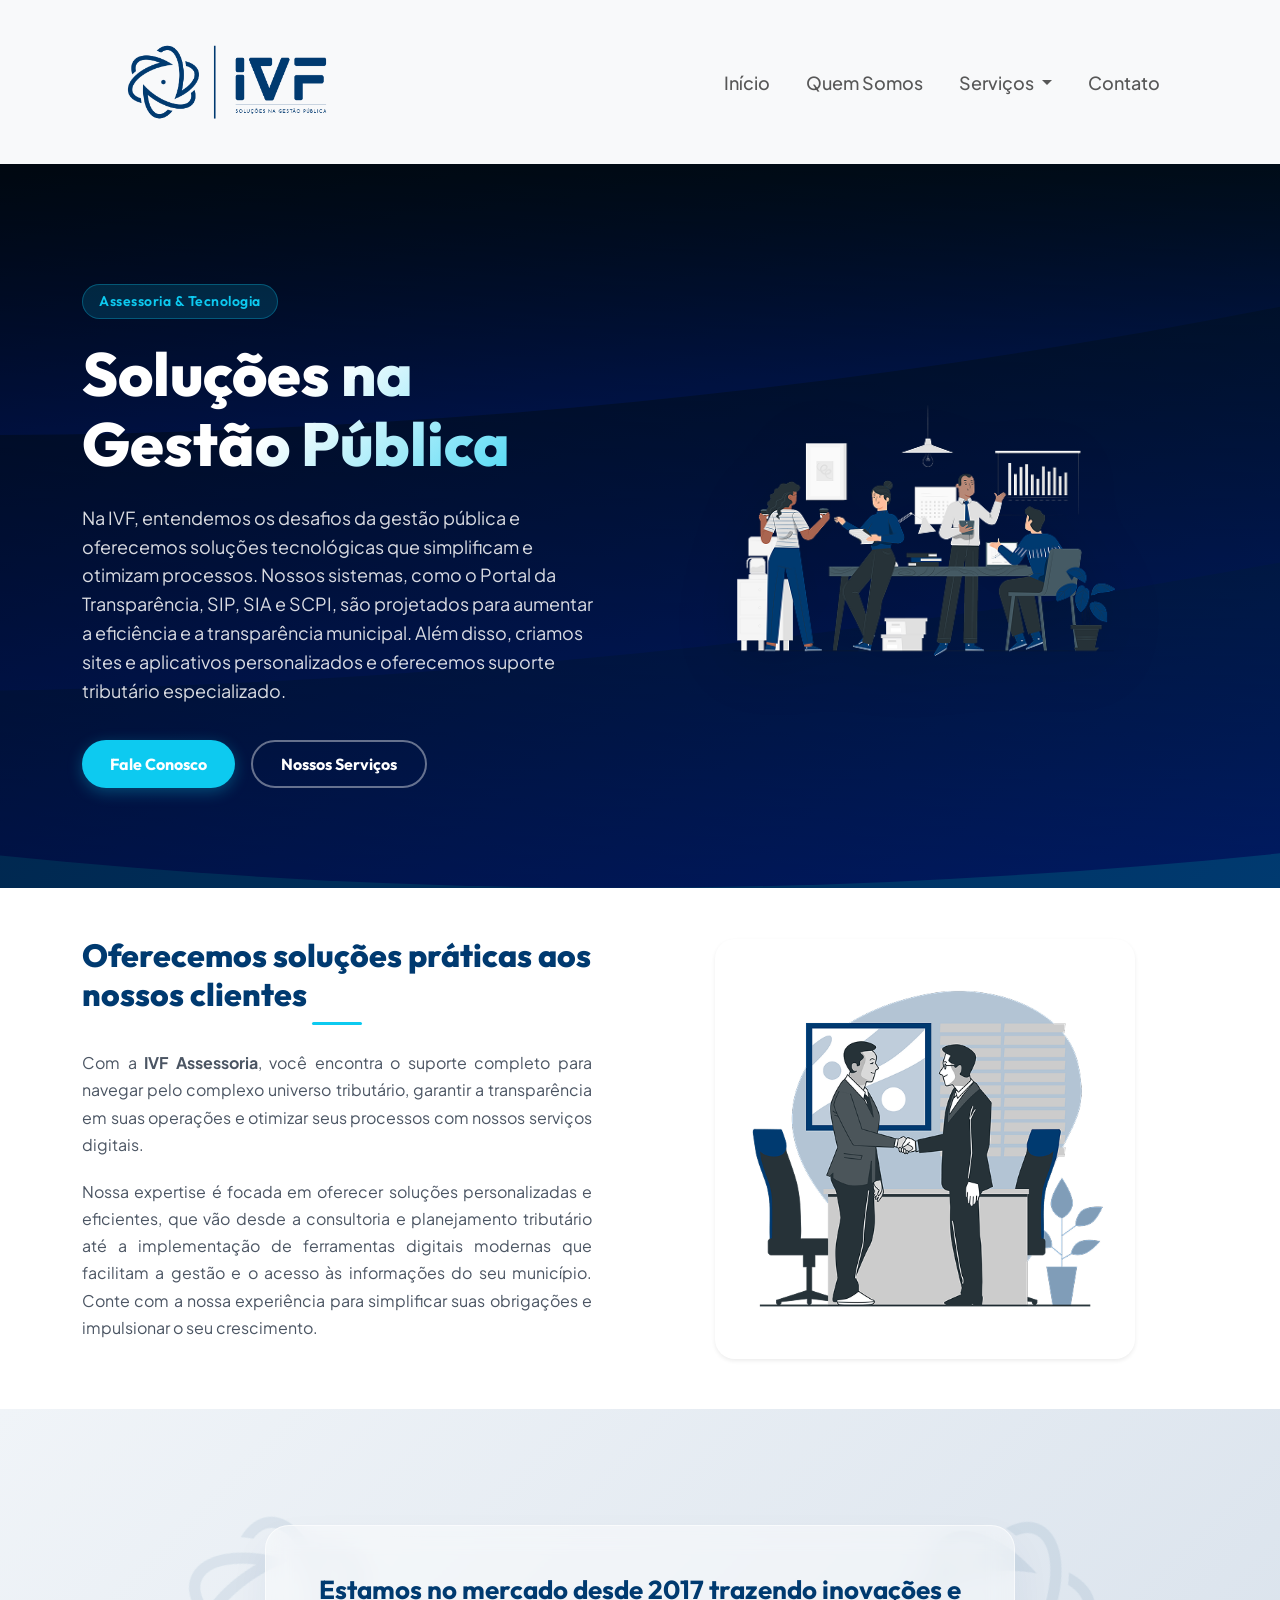
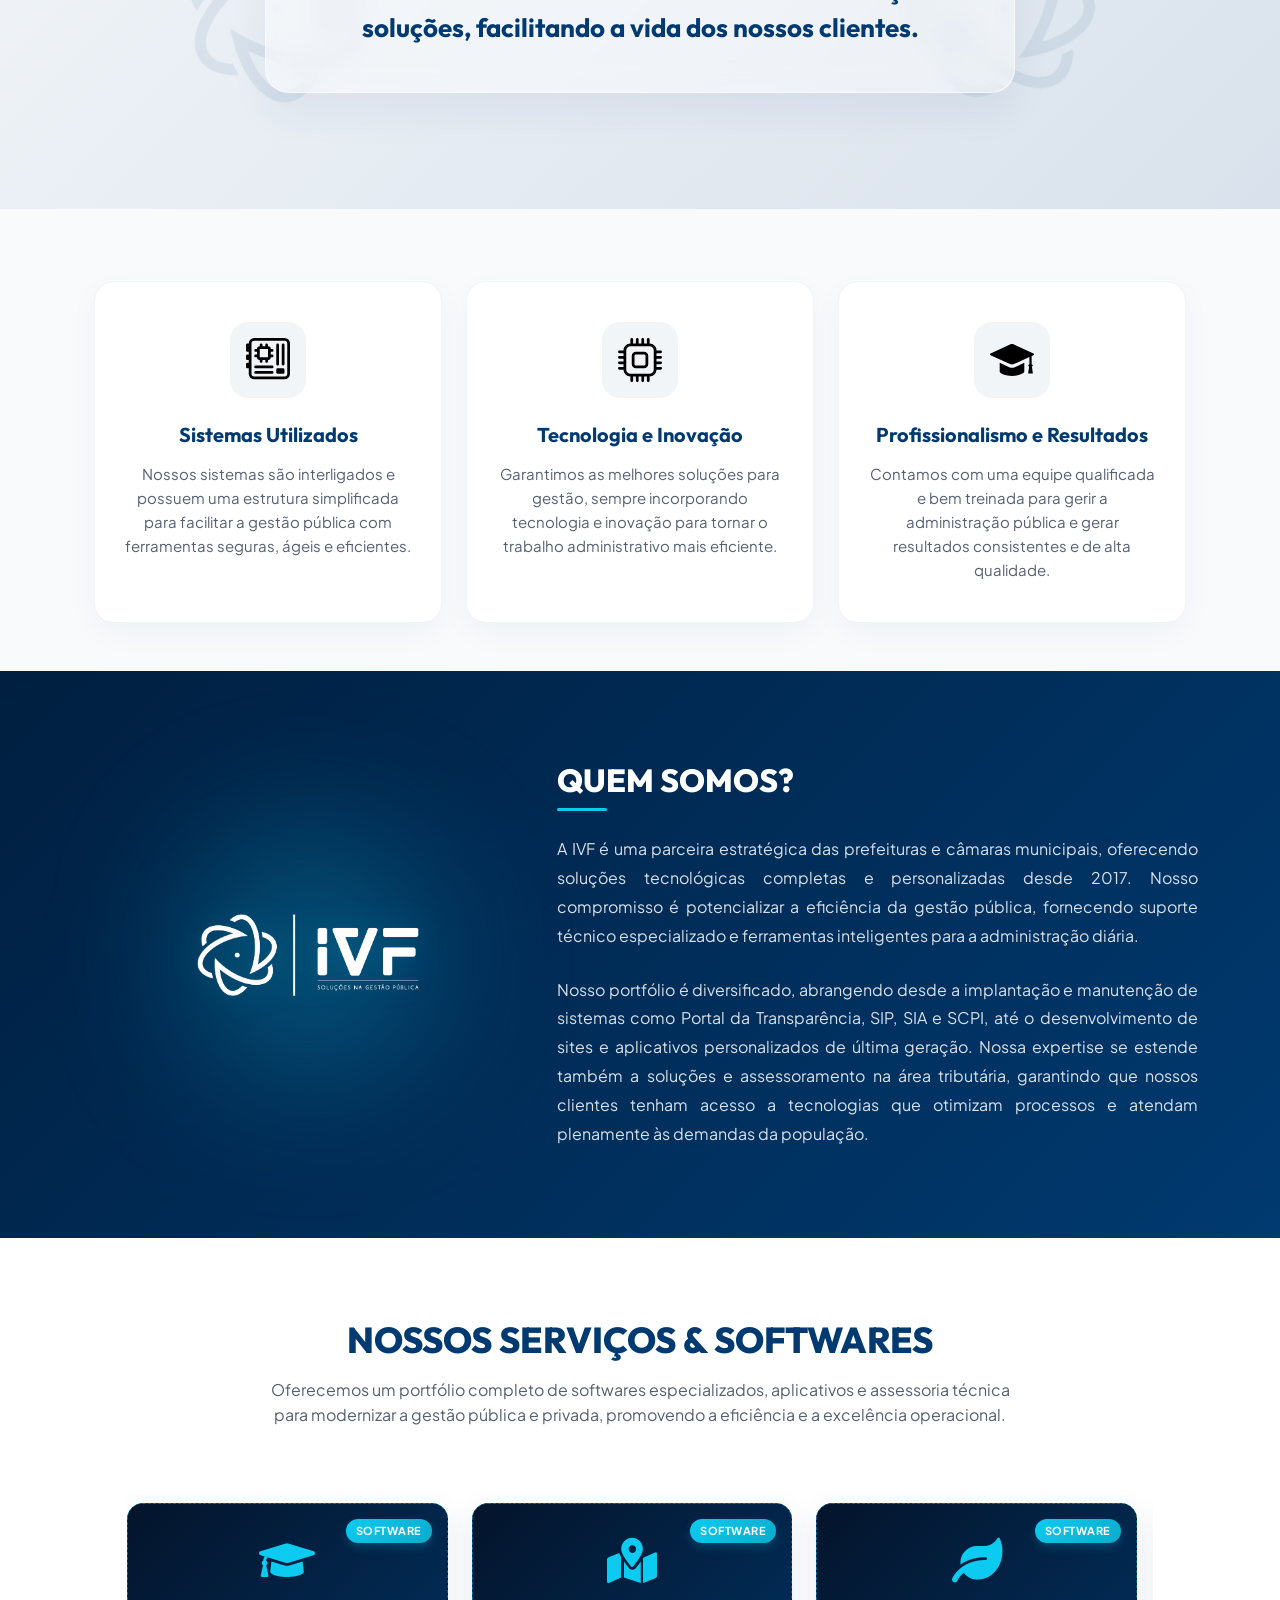
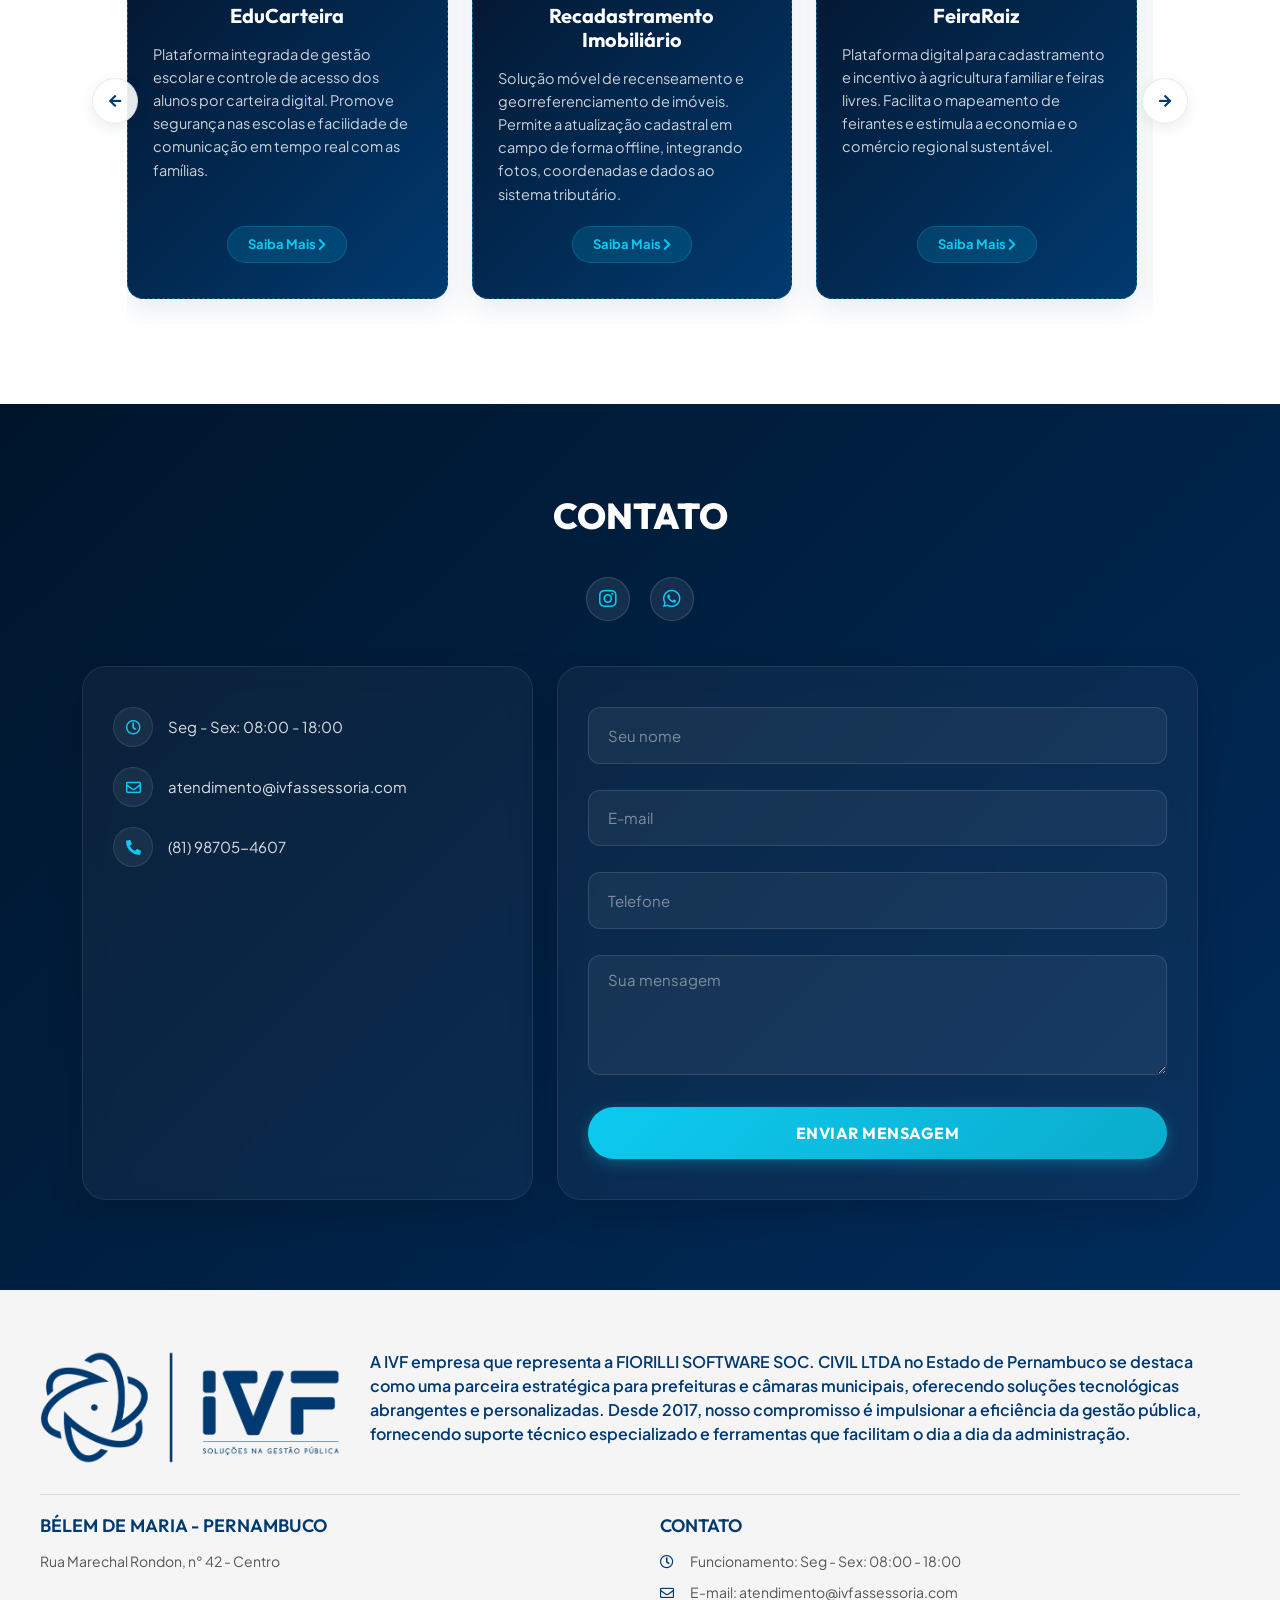
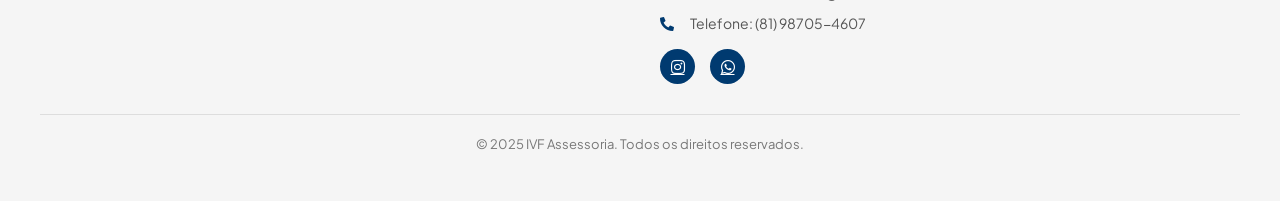
==== commit f68cf6cc: "quinto commit" ====
--- a/index.html
+++ b/index.html
@@ -26,10 +26,10 @@
         <div class="collapse navbar-collapse" id="navbarNav">
           <ul class="navbar-nav ms-auto">
             <li class="nav-item">
-              <a class="nav-link" href="#inicio">Início</a>
+              <a class="nav-link" href="index.html#inicio">Início</a>
             </li>
             <li class="nav-item">
-              <a class="nav-link" href="#quem-somos">Quem Somos</a>
+              <a class="nav-link" href="index.html#quem-somos">Quem Somos</a>
             </li>
             <li class="nav-item dropdown">
               <a class="nav-link dropdown-toggle" href="#" id="navbarDropdown" role="button" data-bs-toggle="dropdown" aria-expanded="false">
@@ -45,12 +45,20 @@
                     <li><a class="dropdown-item" href="sgce.html">SGCE (Sistema de Gerenciamento de Estoque)</a></li>
                   </ul>
                 </li>
+                <li class="dropdown-submenu">
+                  <a class="dropdown-item dropdown-toggle" href="#">Fiorilli</a>
+                  <ul class="dropdown-menu">
+                    <li><a class="dropdown-item" href="scpi.html">SCPI</a></li>
+                    <li><a class="dropdown-item" href="sia.html">SIA</a></li>
+                    <li><a class="dropdown-item" href="sip.html">SIP</a></li>
+                  </ul>
+                </li>
                 <li><hr class="dropdown-divider"></li>
-                <li><a class="dropdown-item" href="#nossos-serviços">Outros Serviços</a></li>
+                <li><a class="dropdown-item" href="index.html#nossos-serviços">Outros Serviços</a></li>
               </ul>
             </li>
             <li class="nav-item">
-              <a class="nav-link" href="#contato">Contato</a>
+              <a class="nav-link" href="index.html#contato">Contato</a>
             </li>
           </ul>
         </div>
@@ -271,7 +279,7 @@
               <p>
                 O SIA garante o controle detalhado e seguro das receitas municipais. Adaptável a códigos tributários locais, calcula e gerencia tributos e preços públicos com controle rígido e relatórios completos.
               </p>
-              <a href="#contato" class="service-link-btn">Fale Conosco <i class="fas fa-chevron-right"></i></a>
+              <a href="sia.html" class="service-link-btn">Saiba Mais <i class="fas fa-chevron-right"></i></a>
             </div>
 
             <!-- Service 6: SIP -->
@@ -281,7 +289,7 @@
               <p>
                 O SIP é uma solução robusta e segura para gestão de recursos humanos e folha de pagamento pública, oferecendo flexibilidade de regras, controle multi-entidade e conformidade legal total.
               </p>
-              <a href="#contato" class="service-link-btn">Fale Conosco <i class="fas fa-chevron-right"></i></a>
+              <a href="sip.html" class="service-link-btn">Saiba Mais <i class="fas fa-chevron-right"></i></a>
             </div>
 
             <!-- Service 7: SCPI -->
@@ -291,7 +299,7 @@
               <p>
                 O SCPI foi projetado para facilitar a contabilidade pública diária. Com usabilidade otimizada, permite a geração de relatórios de LRF, prestação de contas aos tribunais e excelente controle orçamentário.
               </p>
-              <a href="#contato" class="service-link-btn">Fale Conosco <i class="fas fa-chevron-right"></i></a>
+              <a href="scpi.html" class="service-link-btn">Saiba Mais <i class="fas fa-chevron-right"></i></a>
             </div>
 
             <!-- Service 8: Portal da Transparência -->
@@ -349,13 +357,6 @@
             <!-- Info & Mapa -->
             <div class="col-lg-5">
               <div class="contact-card-info h-100">
-                <div class="location-block">
-                  <h3>LOCALIZAÇÃO:</h3>
-                  <div class="map-container">
-                    <iframe src="https://www.google.com/maps/embed?pb=!1m18!1m12!1m3!1d3948.2829423399344!2d-35.98130502391105!3d-8.27461198318035!2m3!1f0!2f0!3f0!3m2!1i1024!2i768!4f13.1!3m3!1m2!1s0x7a98bc1967b5f3f%3A0xee686fc51faa08fe!2sR.%20Santa%20Clara%2C%20294%20-%20Maur%C3%ADcio%20de%20Nassau%2C%20Caruaru%20-%20PE%2C%2055012-250!5e0!3m2!1spt-BR!2sbr!4v1781182975019!5m2!1spt-BR!2sbr" 
-                    width="100%" height="200" style="border:0;" allowfullscreen="" loading="lazy" referrerpolicy="no-referrer-when-downgrade"></iframe>
-                  </div>
-                </div>
 
                 <div class="contact-details-list">
                   <div class="contact-item">
@@ -448,8 +449,8 @@
         
         <div class="footer-bottom">
             <div class="footer-location">
-                <h4>CARUARU - PERNAMBUCO</h4>
-                <p>Rua Santa Clara, n° 311, Sala 301 - Mauricio de Nassau</p>
+                <h4>BÉLEM DE MARIA - PERNAMBUCO</h4>
+                <p>Rua Marechal Rondon, n° 42 - Centro</p>
             </div>
             <div class="footer-contact">
                 <h4>CONTATO</h4>
--- a/assets/css/style.css
+++ b/assets/css/style.css
@@ -518,7 +518,6 @@
     height: auto;
     position: relative;
     z-index: 2;
-    animation: slowSpin 35s linear infinite;
     filter: drop-shadow(0 0 15px rgba(13, 202, 240, 0.2));
 }
 
